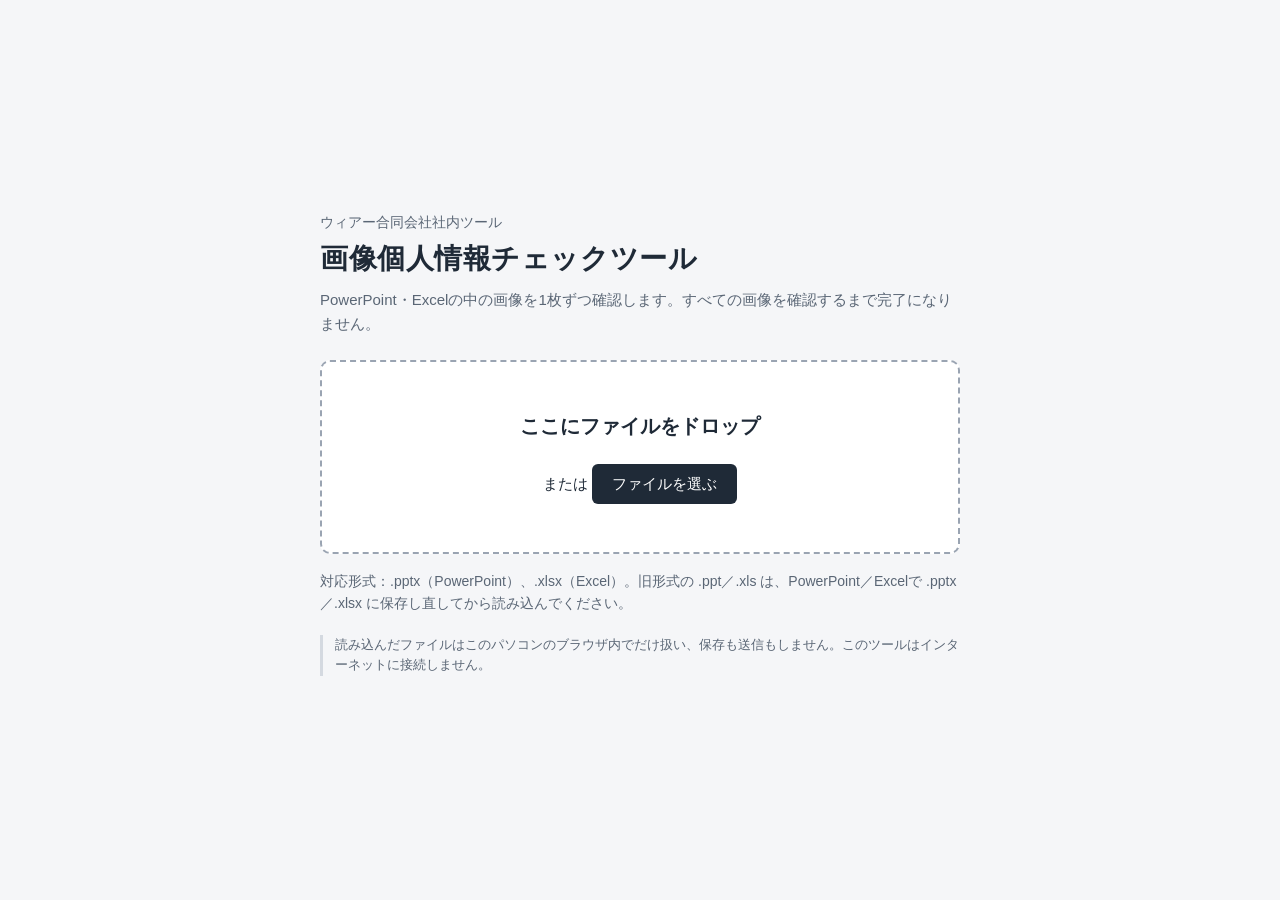
==== XLSXPPTXImageCheckTool.html @ 454ea4b4 "Add files via upload" ====
<!DOCTYPE html>
<html lang="ja">
<head>
<meta charset="utf-8">
<!-- 通信を一切させないためのポリシー（外部読込・送信をすべて禁止） -->
<meta http-equiv="Content-Security-Policy" content="default-src 'none'; script-src 'unsafe-inline' 'wasm-unsafe-eval'; style-src 'unsafe-inline'; img-src blob: data:; worker-src blob:; connect-src 'none'; form-action 'none'; base-uri 'none'">
<meta name="viewport" content="width=device-width, initial-scale=1">
<title>画像個人情報チェックツール</title>
<style>
:root{
  --ink:#1F2A37; --sub:#5A6675; --line:#D4D9E0; --paper:#F5F6F8; --white:#FFFFFF;
  --stage:#4A525D; --ok:#1E7F5C; --ok-bg:#E3F3EC; --ng:#C2352B; --ng-bg:#FBE7E5;
  --todo:#8A94A3; --office:#B26A00; --office-bg:#FFF2DE; --focus:#2563EB;
  --font:"BIZ UDPGothic","Yu Gothic UI","Meiryo",sans-serif;
}
*{box-sizing:border-box}
html,body{height:100%;margin:0}
body{font-family:var(--font);color:var(--ink);background:var(--paper);font-size:15px;line-height:1.6}
button{font:inherit;cursor:pointer}
button:focus-visible,[tabindex]:focus-visible,label:focus-within{outline:3px solid var(--focus);outline-offset:2px}
.hidden{display:none!important}

/* ---------- 初期画面 ---------- */
#start{min-height:100%;display:flex;align-items:center;justify-content:center;padding:32px}
.start-box{width:min(640px,100%)}
.start-box .org{margin:0 0 4px;font-size:14px;color:var(--sub)}
.start-box h1{font-size:28px;margin:0 0 6px;letter-spacing:.02em}
.start-box .lead{margin:0 0 24px;color:var(--sub)}
#drop{display:block;border:2px dashed #9AA4B2;border-radius:10px;background:var(--white);
  padding:48px 24px;text-align:center;cursor:pointer}
#drop.over{border-color:var(--focus);background:#EEF3FF}
#drop strong{display:block;font-size:20px;margin-bottom:8px}
#drop .pick{display:inline-block;margin-top:14px;padding:8px 20px;border-radius:6px;background:var(--ink);color:#fff}
#fileInput{position:absolute;width:1px;height:1px;opacity:0}
.formats{margin:16px 0 0;color:var(--sub);font-size:14px}
.notice{margin-top:20px;font-size:13px;color:var(--sub);border-left:3px solid var(--line);padding-left:12px}
#startMsg{margin-top:16px;padding:12px 14px;border-radius:6px;background:var(--ng-bg);color:var(--ng);font-weight:bold}
#startMsg.loading{background:#EEF3FF;color:var(--ink);font-weight:normal}

/* ---------- 確認画面 ---------- */
#review{height:100%;display:grid;grid-template-rows:auto auto 1fr auto}
header.bar{display:flex;align-items:center;gap:16px;padding:10px 16px;background:var(--white);border-bottom:1px solid var(--line)}
.bar .fname{font-weight:bold;overflow:hidden;text-overflow:ellipsis;white-space:nowrap;flex:1;min-width:0}
.bar .fname small{font-weight:normal;color:var(--sub);margin-left:8px}
.progress{display:flex;align-items:center;gap:10px;white-space:nowrap}
.progress .num{font-size:20px;font-weight:bold;font-variant-numeric:tabular-nums}
.progress .track{width:160px;height:8px;background:#E4E8ED;border-radius:4px;overflow:hidden;display:flex}
.progress .track i{display:block;height:100%}
.btn-plain{border:1px solid var(--line);background:var(--white);border-radius:6px;padding:6px 12px}

.points{padding:8px 16px;background:#24303F;color:#fff;font-size:14px;display:flex;gap:12px;flex-wrap:wrap;align-items:baseline}
.points b{font-size:13px;color:#C9D3DF;font-weight:normal}
.points span{white-space:nowrap}

.main{display:grid;grid-template-columns:1fr 320px;min-height:0}
#stage{position:relative;background-color:var(--stage);overflow:auto;min-height:0}
#stage.fit{display:flex;align-items:center;justify-content:center;overflow:hidden;padding:16px}
#stage .imgwrap{background-image:
   linear-gradient(45deg,#d9d9d9 25%,transparent 25%),linear-gradient(-45deg,#d9d9d9 25%,transparent 25%),
   linear-gradient(45deg,transparent 75%,#d9d9d9 75%),linear-gradient(-45deg,transparent 75%,#d9d9d9 75%);
   background-size:16px 16px;background-position:0 0,0 8px,8px -8px,-8px 0;background-color:#fff;line-height:0}
#stage.fit .imgwrap{display:flex}
#stage.fit img{cursor:zoom-in}
#stage.actual{padding:16px}
#stage.actual .imgwrap{display:inline-block}
#stage.actual img{cursor:zoom-out;max-width:none}
#stage img{display:block}
.office-box{background:var(--office-bg);color:var(--ink);border:2px solid var(--office);border-radius:10px;padding:28px 32px;max-width:520px;line-height:1.7}
.wrap-box{background:#EEF3FF;border-color:#2563EB}.wrap-box h2{color:#2563EB!important}
.office-box h2{margin:0 0 8px;color:var(--office);font-size:20px}
#btnZoom{width:100%;padding:8px;border-radius:6px;border:1px solid var(--ink);background:var(--white);font-size:14px}
#btnZoom:disabled{opacity:.4;cursor:default}

aside.side{background:var(--white);border-left:1px solid var(--line);padding:16px;display:flex;flex-direction:column;gap:16px;overflow:auto}
.counter{font-size:14px;color:var(--sub)}
.counter b{font-size:26px;color:var(--ink);font-variant-numeric:tabular-nums}
dl.meta{margin:0;display:grid;grid-template-columns:auto 1fr;gap:4px 12px;font-size:14px}
dl.meta dt{color:var(--sub)}
dl.meta dd{margin:0;word-break:break-all;white-space:pre-line}
.usage-unused{color:var(--ng);font-weight:bold}
.tag{display:inline-block;font-size:12px;padding:0 6px;border-radius:4px;background:#E4E8ED;margin-left:4px}
.status-now{padding:8px 12px;border-radius:6px;font-weight:bold;text-align:center}
.st-todo{background:#EEF0F3;color:var(--sub)} .st-ok{background:var(--ok-bg);color:var(--ok)} .st-ng{background:var(--ng-bg);color:var(--ng)}
.convnote{background:#EEF3FF;border-radius:6px;padding:10px;font-size:13px;line-height:1.6}
.convnote button{margin-top:6px;width:100%;padding:6px;border-radius:6px;border:1px solid #9AA4B2;background:var(--white);font-size:13px}
.thumb .cv{position:absolute;left:2px;top:2px;font-size:10px;font-weight:bold;background:#2563EB;color:#fff;border-radius:3px;padding:0 3px}
#metaWork{position:absolute;left:-99999px;top:0;width:10px;height:10px;overflow:hidden}
.metainfo{border:1px solid var(--line);border-radius:6px;padding:10px;font-size:13px}
.metainfo h4{margin:0 0 4px;font-size:14px}
.metainfo ul{margin:0 0 8px;padding-left:18px;max-height:180px;overflow:auto;font-size:14px;line-height:1.6}
.metainfo li{word-break:break-all}
.metainfo .warn{color:var(--office);font-weight:bold}
.metainfo .none{color:var(--sub)}
.officecheck{display:flex;gap:8px;align-items:flex-start;background:var(--office-bg);border-radius:6px;padding:10px;font-size:14px}
.officecheck input{width:20px;height:20px;margin-top:2px;flex:none}
.judge{display:grid;gap:8px}
.judge button{padding:12px;border-radius:8px;border:2px solid;font-weight:bold;font-size:16px;background:var(--white)}
#btnOk{border-color:var(--ok);color:var(--ok)} #btnOk.on{background:var(--ok);color:#fff}
#btnNg{border-color:var(--ng);color:var(--ng)} #btnNg.on{background:var(--ng);color:#fff}
.judge button:disabled{opacity:.4;cursor:not-allowed}
.judge kbd,.nav kbd{font-family:inherit;font-size:12px;opacity:.75;margin-left:6px}
.nav{display:grid;grid-template-columns:1fr 1fr;gap:8px}
.nav button{padding:10px;border-radius:6px;border:1px solid var(--line);background:var(--paper)}
.nav button:disabled{opacity:.4;cursor:default}
.nexttodo{width:100%;padding:8px;border-radius:6px;border:1px solid var(--line);background:var(--white);font-size:14px}
.keys{font-size:12px;color:var(--sub);margin-top:auto}
#summary{border-radius:8px;padding:12px;font-size:14px}
#summary.all-ok{background:var(--ok-bg)} #summary.has-ng{background:var(--ng-bg)}
#summary h3{margin:0 0 6px;font-size:15px}
#summary ul{margin:4px 0 0;padding-left:18px}
#summary a{color:inherit;cursor:pointer;text-decoration:underline}
#summary .later{margin-top:8px;color:var(--sub);font-size:12px}
.btn-log{margin-top:10px;width:100%;padding:10px;border-radius:6px;border:none;background:var(--ink);color:#fff;font-weight:bold}
dialog#logDlg{width:min(900px,94vw);border:none;border-radius:10px;padding:20px 24px;color:var(--ink)}
dialog#logDlg::backdrop{background:rgba(20,28,38,.55)}
#logDlg h2{margin:0 0 12px;font-size:20px}
#logDlg .who{display:grid;grid-template-columns:auto 1fr;gap:8px 12px;align-items:center;margin-bottom:12px}
#logDlg .who input{font:inherit;padding:6px 8px;border:1px solid #9AA4B2;border-radius:6px}
#logDlg .hint{font-size:12px;color:var(--sub);margin:0 0 8px}
#logText{width:100%;height:45vh;font-family:"BIZ UDGothic","MS Gothic",monospace;font-size:13px;line-height:1.5;border:1px solid var(--line);border-radius:6px;padding:8px;white-space:pre;resize:vertical}
#logDlg .acts{display:flex;gap:8px;justify-content:flex-end;align-items:center;margin-top:12px}
#logDlg .acts button{padding:8px 18px;border-radius:6px;border:1px solid var(--line);background:var(--white)}
#btnCopy{background:var(--ink)!important;color:#fff;border-color:var(--ink)!important;font-weight:bold}
#logDlg .post{background:#EEF3FF;border-radius:6px;padding:10px 12px;margin-bottom:10px;font-weight:bold;line-height:1.8}
#logDlg .post a{margin-left:8px;color:#1D4ED8}
#logDlg .posthint{display:block;font-weight:normal;font-size:12px;color:var(--sub)}
#copyMsg{color:var(--ok);font-weight:bold;font-size:14px}

.thumbs{display:flex;gap:6px;overflow-x:auto;padding:8px 12px;background:var(--white);border-top:1px solid var(--line)}
.thumb{flex:none;width:84px;border:3px solid var(--todo);border-radius:6px;background:#fff;padding:0;position:relative}
.thumb.ok{border-color:var(--ok)} .thumb.ng{border-color:var(--ng)}
.thumb.cur{box-shadow:0 0 0 3px var(--focus)}
.thumb .ti{height:56px;display:flex;align-items:center;justify-content:center;overflow:hidden;background:#F0F2F5}
.thumb img{max-width:100%;max-height:56px}
.thumb .tn{display:block;font-size:11px;padding:1px 2px;text-align:left;white-space:nowrap;overflow:hidden;text-overflow:ellipsis}
.thumb .mark{position:absolute;top:2px;right:2px;font-size:11px;font-weight:bold;color:#fff;border-radius:3px;padding:0 4px}
.thumb.ok .mark{background:var(--ok)} .thumb.ng .mark{background:var(--ng)}
.thumb .fmt{font-size:11px;color:var(--office);font-weight:bold}

@media (max-width:900px){
  .main{grid-template-columns:1fr}
  aside.side{border-left:none;border-top:1px solid var(--line)}
  #stage{min-height:50vh}
}
@media (prefers-reduced-motion:reduce){*{scroll-behavior:auto!important}}
</style>
</head>
<body>

<!-- ===== 初期画面 ===== -->
<section id="start">
  <div class="start-box">
    <p class="org">ウィアー合同会社社内ツール</p>
    <h1>画像個人情報チェックツール</h1>
    <p class="lead">PowerPoint・Excelの中の画像を1枚ずつ確認します。すべての画像を確認するまで完了になりません。</p>
    <label id="drop" for="fileInput" tabindex="0">
      <strong>ここにファイルをドロップ</strong>
      または
      <span class="pick">ファイルを選ぶ</span>
      <input id="fileInput" type="file" accept=".pptx,.xlsx">
    </label>
    <p class="formats">対応形式：.pptx（PowerPoint）、.xlsx（Excel）。旧形式の .ppt／.xls は、PowerPoint／Excelで .pptx／.xlsx に保存し直してから読み込んでください。</p>
    <p class="notice">読み込んだファイルはこのパソコンのブラウザ内でだけ扱い、保存も送信もしません。このツールはインターネットに接続しません。</p>
    <div id="startMsg" class="hidden" role="alert"></div>
  </div>
</section>

<!-- ===== 確認画面 ===== -->
<section id="review" class="hidden">
  <header class="bar">
    <div class="fname" id="fname"></div>
    <div class="progress" title="確認済み枚数 / 全枚数">
      <span>確認済み</span><span class="num" id="progNum">0/0</span>
      <span class="track" aria-hidden="true"><i id="trOk" style="background:var(--ok)"></i><i id="trNg" style="background:var(--ng)"></i></span>
    </div>
    <button class="btn-plain" id="btnClose">別のファイルを開く</button>
  </header>

  <div class="points" aria-label="確認観点">
    <b>この画像に写っていないか確認</b>
    <span>氏名</span><span>患者ID・カルテ番号</span><span>生年月日・年齢</span><span>住所・電話番号・メール</span><span>顔写真</span><span>病名・検査結果</span><span>職員の氏名・ID</span>
  </div>

  <div class="main">
    <div id="stage" class="fit" aria-live="polite"></div>
    <aside class="side">
      <div class="counter"><b id="curNo">1</b> 枚目 / 全 <span id="total">0</span> 枚</div>
      <dl class="meta">
        <dt>使用箇所</dt><dd id="mUsage"></dd>
        <dt>ファイル</dt><dd id="mName"></dd>
        <dt>大きさ</dt><dd id="mSize"></dd>
      </dl>
      <button id="btnZoom">等倍で見る（Z）</button>
      <div class="status-now st-todo" id="statusNow">未確認</div>
      <div class="convnote hidden" id="convNote">
        <span id="convText"></span>
        <button id="btnBroken">表示がおかしい（Officeで確認する）</button>
      </div>
      <div class="metainfo hidden" id="metaInfo"></div>
      <label class="officecheck hidden" id="officeRow">
        <input type="checkbox" id="officeChk">
        <span id="officeText"></span>
      </label>
      <div class="judge">
        <button id="btnOk">問題なし（次へ進む）<kbd>1</kbd></button>
        <button id="btnNg">問題あり<kbd>2</kbd></button>
      </div>
      <div class="nav">
        <button id="btnPrev">← 前へ</button>
        <button id="btnNext">次へ →</button>
      </div>
      <button class="nexttodo" id="btnNextTodo">次の未確認の画像へ</button>
      <div id="summary" class="hidden"></div>
      <div class="keys">キー操作：← → 移動／1 問題なし／2 問題あり／Z 等倍・全体の切替</div>
    </aside>
  </div>

  <nav class="thumbs" id="thumbs" aria-label="画像一覧"></nav>
</section>

<!-- EMF/WMF の変換作業用（画面外。非表示の要素の中では大きさを測れないため body 直下に置く） -->
<div id="metaWork" aria-hidden="true"></div>

<!-- ===== 確認履歴 ===== -->
<dialog id="logDlg" aria-labelledby="logTitle">
  <h2 id="logTitle">確認履歴</h2>
  <div class="who">
    <label for="inName">確認者名</label><input id="inName" autocomplete="off" placeholder="例：山田 花子">
    <label for="inPc">端末名</label><input id="inPc" autocomplete="off" placeholder="例：PC-1234（PCのラベルや「設定 → システム → バージョン情報」のデバイス名）">
  </div>
  <p class="hint">ブラウザからは端末名を自動で取得できないため、手入力してください。確認者名と端末名は、次回のために、このパソコンのブラウザ内にだけ記憶します。</p>
  <div class="post">
    ドキュメントレビューチャットに貼り付けましょう。
    <a id="lnkReview" href="https://teams.microsoft.com/l/channel/19%3A1a3b7c6c5118449da65206a53abc86b5%40thread.tacv2/%E3%83%89%E3%82%AD%E3%83%A5%E3%83%A1%E3%83%B3%E3%83%88%E3%83%AC%E3%83%93%E3%83%A5%E3%83%BC?groupId=5be48e7c-a0cd-442a-b907-0bc8e788490e&amp;tenantId=f69b59c8-1093-46b5-9f6e-5bc1992f4e25" target="_blank" rel="noopener noreferrer">ドキュメントレビューチャットを開く（Teams）</a>
    <span class="posthint">リンクを押すと、確認履歴も自動でコピーされます。</span>
  </div>
  <textarea id="logText" readonly spellcheck="false" aria-label="確認履歴のテキスト"></textarea>
  <div class="acts">
    <span id="copyMsg" role="status"></span>
    <button id="btnLogClose">閉じる</button>
    <button id="btnCopy">テキストをコピー</button>
  </div>
</dialog>

<script>/*!

JSZip v3.10.1 - A JavaScript class for generating and reading zip files
<http://stuartk.com/jszip>

(c) 2009-2016 Stuart Knightley <stuart [at] stuartk.com>
Dual licenced under the MIT license or GPLv3. See https://raw.github.com/Stuk/jszip/main/LICENSE.markdown.

JSZip uses the library pako released under the MIT license :
https://github.com/nodeca/pako/blob/main/LICENSE
*/

!function(e){if("object"==typeof exports&&"undefined"!=typeof module)module.exports=e();else if("function"==typeof define&&define.amd)define([],e);else{("undefined"!=typeof window?window:"undefined"!=typeof global?global:"undefined"!=typeof self?self:this).JSZip=e()}}(function(){return function s(a,o,h){function u(r,e){if(!o[r]){if(!a[r]){var t="function"==typeof require&&require;if(!e&&t)return t(r,!0);if(l)return l(r,!0);var n=new Error("Cannot find module '"+r+"'");throw n.code="MODULE_NOT_FOUND",n}var i=o[r]={exports:{}};a[r][0].call(i.exports,function(e){var t=a[r][1][e];return u(t||e)},i,i.exports,s,a,o,h)}return o[r].exports}for(var l="function"==typeof require&&require,e=0;e<h.length;e++)u(h[e]);return u}({1:[function(e,t,r){"use strict";var d=e("./utils"),c=e("./support"),p="ABCDEFGHIJKLMNOPQRSTUVWXYZabcdefghijklmnopqrstuvwxyz0123456789+/=";r.encode=function(e){for(var t,r,n,i,s,a,o,h=[],u=0,l=e.length,f=l,c="string"!==d.getTypeOf(e);u<e.length;)f=l-u,n=c?(t=e[u++],r=u<l?e[u++]:0,u<l?e[u++]:0):(t=e.charCodeAt(u++),r=u<l?e.charCodeAt(u++):0,u<l?e.charCodeAt(u++):0),i=t>>2,s=(3&t)<<4|r>>4,a=1<f?(15&r)<<2|n>>6:64,o=2<f?63&n:64,h.push(p.charAt(i)+p.charAt(s)+p.charAt(a)+p.charAt(o));return h.join("")},r.decode=function(e){var t,r,n,i,s,a,o=0,h=0,u="data:";if(e.substr(0,u.length)===u)throw new Error("Invalid base64 input, it looks like a data url.");var l,f=3*(e=e.replace(/[^A-Za-z0-9+/=]/g,"")).length/4;if(e.charAt(e.length-1)===p.charAt(64)&&f--,e.charAt(e.length-2)===p.charAt(64)&&f--,f%1!=0)throw new Error("Invalid base64 input, bad content length.");for(l=c.uint8array?new Uint8Array(0|f):new Array(0|f);o<e.length;)t=p.indexOf(e.charAt(o++))<<2|(i=p.indexOf(e.charAt(o++)))>>4,r=(15&i)<<4|(s=p.indexOf(e.charAt(o++)))>>2,n=(3&s)<<6|(a=p.indexOf(e.charAt(o++))),l[h++]=t,64!==s&&(l[h++]=r),64!==a&&(l[h++]=n);return l}},{"./support":30,"./utils":32}],2:[function(e,t,r){"use strict";var n=e("./external"),i=e("./stream/DataWorker"),s=e("./stream/Crc32Probe"),a=e("./stream/DataLengthProbe");function o(e,t,r,n,i){this.compressedSize=e,this.uncompressedSize=t,this.crc32=r,this.compression=n,this.compressedContent=i}o.prototype={getContentWorker:function(){var e=new i(n.Promise.resolve(this.compressedContent)).pipe(this.compression.uncompressWorker()).pipe(new a("data_length")),t=this;return e.on("end",function(){if(this.streamInfo.data_length!==t.uncompressedSize)throw new Error("Bug : uncompressed data size mismatch")}),e},getCompressedWorker:function(){return new i(n.Promise.resolve(this.compressedContent)).withStreamInfo("compressedSize",this.compressedSize).withStreamInfo("uncompressedSize",this.uncompressedSize).withStreamInfo("crc32",this.crc32).withStreamInfo("compression",this.compression)}},o.createWorkerFrom=function(e,t,r){return e.pipe(new s).pipe(new a("uncompressedSize")).pipe(t.compressWorker(r)).pipe(new a("compressedSize")).withStreamInfo("compression",t)},t.exports=o},{"./external":6,"./stream/Crc32Probe":25,"./stream/DataLengthProbe":26,"./stream/DataWorker":27}],3:[function(e,t,r){"use strict";var n=e("./stream/GenericWorker");r.STORE={magic:"\0\0",compressWorker:function(){return new n("STORE compression")},uncompressWorker:function(){return new n("STORE decompression")}},r.DEFLATE=e("./flate")},{"./flate":7,"./stream/GenericWorker":28}],4:[function(e,t,r){"use strict";var n=e("./utils");var o=function(){for(var e,t=[],r=0;r<256;r++){e=r;for(var n=0;n<8;n++)e=1&e?3988292384^e>>>1:e>>>1;t[r]=e}return t}();t.exports=function(e,t){return void 0!==e&&e.length?"string"!==n.getTypeOf(e)?function(e,t,r,n){var i=o,s=n+r;e^=-1;for(var a=n;a<s;a++)e=e>>>8^i[255&(e^t[a])];return-1^e}(0|t,e,e.length,0):function(e,t,r,n){var i=o,s=n+r;e^=-1;for(var a=n;a<s;a++)e=e>>>8^i[255&(e^t.charCodeAt(a))];return-1^e}(0|t,e,e.length,0):0}},{"./utils":32}],5:[function(e,t,r){"use strict";r.base64=!1,r.binary=!1,r.dir=!1,r.createFolders=!0,r.date=null,r.compression=null,r.compressionOptions=null,r.comment=null,r.unixPermissions=null,r.dosPermissions=null},{}],6:[function(e,t,r){"use strict";var n=null;n="undefined"!=typeof Promise?Promise:e("lie"),t.exports={Promise:n}},{lie:37}],7:[function(e,t,r){"use strict";var n="undefined"!=typeof Uint8Array&&"undefined"!=typeof Uint16Array&&"undefined"!=typeof Uint32Array,i=e("pako"),s=e("./utils"),a=e("./stream/GenericWorker"),o=n?"uint8array":"array";function h(e,t){a.call(this,"FlateWorker/"+e),this._pako=null,this._pakoAction=e,this._pakoOptions=t,this.meta={}}r.magic="\b\0",s.inherits(h,a),h.prototype.processChunk=function(e){this.meta=e.meta,null===this._pako&&this._createPako(),this._pako.push(s.transformTo(o,e.data),!1)},h.prototype.flush=function(){a.prototype.flush.call(this),null===this._pako&&this._createPako(),this._pako.push([],!0)},h.prototype.cleanUp=function(){a.prototype.cleanUp.call(this),this._pako=null},h.prototype._createPako=function(){this._pako=new i[this._pakoAction]({raw:!0,level:this._pakoOptions.level||-1});var t=this;this._pako.onData=function(e){t.push({data:e,meta:t.meta})}},r.compressWorker=function(e){return new h("Deflate",e)},r.uncompressWorker=function(){return new h("Inflate",{})}},{"./stream/GenericWorker":28,"./utils":32,pako:38}],8:[function(e,t,r){"use strict";function A(e,t){var r,n="";for(r=0;r<t;r++)n+=String.fromCharCode(255&e),e>>>=8;return n}function n(e,t,r,n,i,s){var a,o,h=e.file,u=e.compression,l=s!==O.utf8encode,f=I.transformTo("string",s(h.name)),c=I.transformTo("string",O.utf8encode(h.name)),d=h.comment,p=I.transformTo("string",s(d)),m=I.transformTo("string",O.utf8encode(d)),_=c.length!==h.name.length,g=m.length!==d.length,b="",v="",y="",w=h.dir,k=h.date,x={crc32:0,compressedSize:0,uncompressedSize:0};t&&!r||(x.crc32=e.crc32,x.compressedSize=e.compressedSize,x.uncompressedSize=e.uncompressedSize);var S=0;t&&(S|=8),l||!_&&!g||(S|=2048);var z=0,C=0;w&&(z|=16),"UNIX"===i?(C=798,z|=function(e,t){var r=e;return e||(r=t?16893:33204),(65535&r)<<16}(h.unixPermissions,w)):(C=20,z|=function(e){return 63&(e||0)}(h.dosPermissions)),a=k.getUTCHours(),a<<=6,a|=k.getUTCMinutes(),a<<=5,a|=k.getUTCSeconds()/2,o=k.getUTCFullYear()-1980,o<<=4,o|=k.getUTCMonth()+1,o<<=5,o|=k.getUTCDate(),_&&(v=A(1,1)+A(B(f),4)+c,b+="up"+A(v.length,2)+v),g&&(y=A(1,1)+A(B(p),4)+m,b+="uc"+A(y.length,2)+y);var E="";return E+="\n\0",E+=A(S,2),E+=u.magic,E+=A(a,2),E+=A(o,2),E+=A(x.crc32,4),E+=A(x.compressedSize,4),E+=A(x.uncompressedSize,4),E+=A(f.length,2),E+=A(b.length,2),{fileRecord:R.LOCAL_FILE_HEADER+E+f+b,dirRecord:R.CENTRAL_FILE_HEADER+A(C,2)+E+A(p.length,2)+"\0\0\0\0"+A(z,4)+A(n,4)+f+b+p}}var I=e("../utils"),i=e("../stream/GenericWorker"),O=e("../utf8"),B=e("../crc32"),R=e("../signature");function s(e,t,r,n){i.call(this,"ZipFileWorker"),this.bytesWritten=0,this.zipComment=t,this.zipPlatform=r,this.encodeFileName=n,this.streamFiles=e,this.accumulate=!1,this.contentBuffer=[],this.dirRecords=[],this.currentSourceOffset=0,this.entriesCount=0,this.currentFile=null,this._sources=[]}I.inherits(s,i),s.prototype.push=function(e){var t=e.meta.percent||0,r=this.entriesCount,n=this._sources.length;this.accumulate?this.contentBuffer.push(e):(this.bytesWritten+=e.data.length,i.prototype.push.call(this,{data:e.data,meta:{currentFile:this.currentFile,percent:r?(t+100*(r-n-1))/r:100}}))},s.prototype.openedSource=function(e){this.currentSourceOffset=this.bytesWritten,this.currentFile=e.file.name;var t=this.streamFiles&&!e.file.dir;if(t){var r=n(e,t,!1,this.currentSourceOffset,this.zipPlatform,this.encodeFileName);this.push({data:r.fileRecord,meta:{percent:0}})}else this.accumulate=!0},s.prototype.closedSource=function(e){this.accumulate=!1;var t=this.streamFiles&&!e.file.dir,r=n(e,t,!0,this.currentSourceOffset,this.zipPlatform,this.encodeFileName);if(this.dirRecords.push(r.dirRecord),t)this.push({data:function(e){return R.DATA_DESCRIPTOR+A(e.crc32,4)+A(e.compressedSize,4)+A(e.uncompressedSize,4)}(e),meta:{percent:100}});else for(this.push({data:r.fileRecord,meta:{percent:0}});this.contentBuffer.length;)this.push(this.contentBuffer.shift());this.currentFile=null},s.prototype.flush=function(){for(var e=this.bytesWritten,t=0;t<this.dirRecords.length;t++)this.push({data:this.dirRecords[t],meta:{percent:100}});var r=this.bytesWritten-e,n=function(e,t,r,n,i){var s=I.transformTo("string",i(n));return R.CENTRAL_DIRECTORY_END+"\0\0\0\0"+A(e,2)+A(e,2)+A(t,4)+A(r,4)+A(s.length,2)+s}(this.dirRecords.length,r,e,this.zipComment,this.encodeFileName);this.push({data:n,meta:{percent:100}})},s.prototype.prepareNextSource=function(){this.previous=this._sources.shift(),this.openedSource(this.previous.streamInfo),this.isPaused?this.previous.pause():this.previous.resume()},s.prototype.registerPrevious=function(e){this._sources.push(e);var t=this;return e.on("data",function(e){t.processChunk(e)}),e.on("end",function(){t.closedSource(t.previous.streamInfo),t._sources.length?t.prepareNextSource():t.end()}),e.on("error",function(e){t.error(e)}),this},s.prototype.resume=function(){return!!i.prototype.resume.call(this)&&(!this.previous&&this._sources.length?(this.prepareNextSource(),!0):this.previous||this._sources.length||this.generatedError?void 0:(this.end(),!0))},s.prototype.error=function(e){var t=this._sources;if(!i.prototype.error.call(this,e))return!1;for(var r=0;r<t.length;r++)try{t[r].error(e)}catch(e){}return!0},s.prototype.lock=function(){i.prototype.lock.call(this);for(var e=this._sources,t=0;t<e.length;t++)e[t].lock()},t.exports=s},{"../crc32":4,"../signature":23,"../stream/GenericWorker":28,"../utf8":31,"../utils":32}],9:[function(e,t,r){"use strict";var u=e("../compressions"),n=e("./ZipFileWorker");r.generateWorker=function(e,a,t){var o=new n(a.streamFiles,t,a.platform,a.encodeFileName),h=0;try{e.forEach(function(e,t){h++;var r=function(e,t){var r=e||t,n=u[r];if(!n)throw new Error(r+" is not a valid compression method !");return n}(t.options.compression,a.compression),n=t.options.compressionOptions||a.compressionOptions||{},i=t.dir,s=t.date;t._compressWorker(r,n).withStreamInfo("file",{name:e,dir:i,date:s,comment:t.comment||"",unixPermissions:t.unixPermissions,dosPermissions:t.dosPermissions}).pipe(o)}),o.entriesCount=h}catch(e){o.error(e)}return o}},{"../compressions":3,"./ZipFileWorker":8}],10:[function(e,t,r){"use strict";function n(){if(!(this instanceof n))return new n;if(arguments.length)throw new Error("The constructor with parameters has been removed in JSZip 3.0, please check the upgrade guide.");this.files=Object.create(null),this.comment=null,this.root="",this.clone=function(){var e=new n;for(var t in this)"function"!=typeof this[t]&&(e[t]=this[t]);return e}}(n.prototype=e("./object")).loadAsync=e("./load"),n.support=e("./support"),n.defaults=e("./defaults"),n.version="3.10.1",n.loadAsync=function(e,t){return(new n).loadAsync(e,t)},n.external=e("./external"),t.exports=n},{"./defaults":5,"./external":6,"./load":11,"./object":15,"./support":30}],11:[function(e,t,r){"use strict";var u=e("./utils"),i=e("./external"),n=e("./utf8"),s=e("./zipEntries"),a=e("./stream/Crc32Probe"),l=e("./nodejsUtils");function f(n){return new i.Promise(function(e,t){var r=n.decompressed.getContentWorker().pipe(new a);r.on("error",function(e){t(e)}).on("end",function(){r.streamInfo.crc32!==n.decompressed.crc32?t(new Error("Corrupted zip : CRC32 mismatch")):e()}).resume()})}t.exports=function(e,o){var h=this;return o=u.extend(o||{},{base64:!1,checkCRC32:!1,optimizedBinaryString:!1,createFolders:!1,decodeFileName:n.utf8decode}),l.isNode&&l.isStream(e)?i.Promise.reject(new Error("JSZip can't accept a stream when loading a zip file.")):u.prepareContent("the loaded zip file",e,!0,o.optimizedBinaryString,o.base64).then(function(e){var t=new s(o);return t.load(e),t}).then(function(e){var t=[i.Promise.resolve(e)],r=e.files;if(o.checkCRC32)for(var n=0;n<r.length;n++)t.push(f(r[n]));return i.Promise.all(t)}).then(function(e){for(var t=e.shift(),r=t.files,n=0;n<r.length;n++){var i=r[n],s=i.fileNameStr,a=u.resolve(i.fileNameStr);h.file(a,i.decompressed,{binary:!0,optimizedBinaryString:!0,date:i.date,dir:i.dir,comment:i.fileCommentStr.length?i.fileCommentStr:null,unixPermissions:i.unixPermissions,dosPermissions:i.dosPermissions,createFolders:o.createFolders}),i.dir||(h.file(a).unsafeOriginalName=s)}return t.zipComment.length&&(h.comment=t.zipComment),h})}},{"./external":6,"./nodejsUtils":14,"./stream/Crc32Probe":25,"./utf8":31,"./utils":32,"./zipEntries":33}],12:[function(e,t,r){"use strict";var n=e("../utils"),i=e("../stream/GenericWorker");function s(e,t){i.call(this,"Nodejs stream input adapter for "+e),this._upstreamEnded=!1,this._bindStream(t)}n.inherits(s,i),s.prototype._bindStream=function(e){var t=this;(this._stream=e).pause(),e.on("data",function(e){t.push({data:e,meta:{percent:0}})}).on("error",function(e){t.isPaused?this.generatedError=e:t.error(e)}).on("end",function(){t.isPaused?t._upstreamEnded=!0:t.end()})},s.prototype.pause=function(){return!!i.prototype.pause.call(this)&&(this._stream.pause(),!0)},s.prototype.resume=function(){return!!i.prototype.resume.call(this)&&(this._upstreamEnded?this.end():this._stream.resume(),!0)},t.exports=s},{"../stream/GenericWorker":28,"../utils":32}],13:[function(e,t,r){"use strict";var i=e("readable-stream").Readable;function n(e,t,r){i.call(this,t),this._helper=e;var n=this;e.on("data",function(e,t){n.push(e)||n._helper.pause(),r&&r(t)}).on("error",function(e){n.emit("error",e)}).on("end",function(){n.push(null)})}e("../utils").inherits(n,i),n.prototype._read=function(){this._helper.resume()},t.exports=n},{"../utils":32,"readable-stream":16}],14:[function(e,t,r){"use strict";t.exports={isNode:"undefined"!=typeof Buffer,newBufferFrom:function(e,t){if(Buffer.from&&Buffer.from!==Uint8Array.from)return Buffer.from(e,t);if("number"==typeof e)throw new Error('The "data" argument must not be a number');return new Buffer(e,t)},allocBuffer:function(e){if(Buffer.alloc)return Buffer.alloc(e);var t=new Buffer(e);return t.fill(0),t},isBuffer:function(e){return Buffer.isBuffer(e)},isStream:function(e){return e&&"function"==typeof e.on&&"function"==typeof e.pause&&"function"==typeof e.resume}}},{}],15:[function(e,t,r){"use strict";function s(e,t,r){var n,i=u.getTypeOf(t),s=u.extend(r||{},f);s.date=s.date||new Date,null!==s.compression&&(s.compression=s.compression.toUpperCase()),"string"==typeof s.unixPermissions&&(s.unixPermissions=parseInt(s.unixPermissions,8)),s.unixPermissions&&16384&s.unixPermissions&&(s.dir=!0),s.dosPermissions&&16&s.dosPermissions&&(s.dir=!0),s.dir&&(e=g(e)),s.createFolders&&(n=_(e))&&b.call(this,n,!0);var a="string"===i&&!1===s.binary&&!1===s.base64;r&&void 0!==r.binary||(s.binary=!a),(t instanceof c&&0===t.uncompressedSize||s.dir||!t||0===t.length)&&(s.base64=!1,s.binary=!0,t="",s.compression="STORE",i="string");var o=null;o=t instanceof c||t instanceof l?t:p.isNode&&p.isStream(t)?new m(e,t):u.prepareContent(e,t,s.binary,s.optimizedBinaryString,s.base64);var h=new d(e,o,s);this.files[e]=h}var i=e("./utf8"),u=e("./utils"),l=e("./stream/GenericWorker"),a=e("./stream/StreamHelper"),f=e("./defaults"),c=e("./compressedObject"),d=e("./zipObject"),o=e("./generate"),p=e("./nodejsUtils"),m=e("./nodejs/NodejsStreamInputAdapter"),_=function(e){"/"===e.slice(-1)&&(e=e.substring(0,e.length-1));var t=e.lastIndexOf("/");return 0<t?e.substring(0,t):""},g=function(e){return"/"!==e.slice(-1)&&(e+="/"),e},b=function(e,t){return t=void 0!==t?t:f.createFolders,e=g(e),this.files[e]||s.call(this,e,null,{dir:!0,createFolders:t}),this.files[e]};function h(e){return"[object RegExp]"===Object.prototype.toString.call(e)}var n={load:function(){throw new Error("This method has been removed in JSZip 3.0, please check the upgrade guide.")},forEach:function(e){var t,r,n;for(t in this.files)n=this.files[t],(r=t.slice(this.root.length,t.length))&&t.slice(0,this.root.length)===this.root&&e(r,n)},filter:function(r){var n=[];return this.forEach(function(e,t){r(e,t)&&n.push(t)}),n},file:function(e,t,r){if(1!==arguments.length)return e=this.root+e,s.call(this,e,t,r),this;if(h(e)){var n=e;return this.filter(function(e,t){return!t.dir&&n.test(e)})}var i=this.files[this.root+e];return i&&!i.dir?i:null},folder:function(r){if(!r)return this;if(h(r))return this.filter(function(e,t){return t.dir&&r.test(e)});var e=this.root+r,t=b.call(this,e),n=this.clone();return n.root=t.name,n},remove:function(r){r=this.root+r;var e=this.files[r];if(e||("/"!==r.slice(-1)&&(r+="/"),e=this.files[r]),e&&!e.dir)delete this.files[r];else for(var t=this.filter(function(e,t){return t.name.slice(0,r.length)===r}),n=0;n<t.length;n++)delete this.files[t[n].name];return this},generate:function(){throw new Error("This method has been removed in JSZip 3.0, please check the upgrade guide.")},generateInternalStream:function(e){var t,r={};try{if((r=u.extend(e||{},{streamFiles:!1,compression:"STORE",compressionOptions:null,type:"",platform:"DOS",comment:null,mimeType:"application/zip",encodeFileName:i.utf8encode})).type=r.type.toLowerCase(),r.compression=r.compression.toUpperCase(),"binarystring"===r.type&&(r.type="string"),!r.type)throw new Error("No output type specified.");u.checkSupport(r.type),"darwin"!==r.platform&&"freebsd"!==r.platform&&"linux"!==r.platform&&"sunos"!==r.platform||(r.platform="UNIX"),"win32"===r.platform&&(r.platform="DOS");var n=r.comment||this.comment||"";t=o.generateWorker(this,r,n)}catch(e){(t=new l("error")).error(e)}return new a(t,r.type||"string",r.mimeType)},generateAsync:function(e,t){return this.generateInternalStream(e).accumulate(t)},generateNodeStream:function(e,t){return(e=e||{}).type||(e.type="nodebuffer"),this.generateInternalStream(e).toNodejsStream(t)}};t.exports=n},{"./compressedObject":2,"./defaults":5,"./generate":9,"./nodejs/NodejsStreamInputAdapter":12,"./nodejsUtils":14,"./stream/GenericWorker":28,"./stream/StreamHelper":29,"./utf8":31,"./utils":32,"./zipObject":35}],16:[function(e,t,r){"use strict";t.exports=e("stream")},{stream:void 0}],17:[function(e,t,r){"use strict";var n=e("./DataReader");function i(e){n.call(this,e);for(var t=0;t<this.data.length;t++)e[t]=255&e[t]}e("../utils").inherits(i,n),i.prototype.byteAt=function(e){return this.data[this.zero+e]},i.prototype.lastIndexOfSignature=function(e){for(var t=e.charCodeAt(0),r=e.charCodeAt(1),n=e.charCodeAt(2),i=e.charCodeAt(3),s=this.length-4;0<=s;--s)if(this.data[s]===t&&this.data[s+1]===r&&this.data[s+2]===n&&this.data[s+3]===i)return s-this.zero;return-1},i.prototype.readAndCheckSignature=function(e){var t=e.charCodeAt(0),r=e.charCodeAt(1),n=e.charCodeAt(2),i=e.charCodeAt(3),s=this.readData(4);return t===s[0]&&r===s[1]&&n===s[2]&&i===s[3]},i.prototype.readData=function(e){if(this.checkOffset(e),0===e)return[];var t=this.data.slice(this.zero+this.index,this.zero+this.index+e);return this.index+=e,t},t.exports=i},{"../utils":32,"./DataReader":18}],18:[function(e,t,r){"use strict";var n=e("../utils");function i(e){this.data=e,this.length=e.length,this.index=0,this.zero=0}i.prototype={checkOffset:function(e){this.checkIndex(this.index+e)},checkIndex:function(e){if(this.length<this.zero+e||e<0)throw new Error("End of data reached (data length = "+this.length+", asked index = "+e+"). Corrupted zip ?")},setIndex:function(e){this.checkIndex(e),this.index=e},skip:function(e){this.setIndex(this.index+e)},byteAt:function(){},readInt:function(e){var t,r=0;for(this.checkOffset(e),t=this.index+e-1;t>=this.index;t--)r=(r<<8)+this.byteAt(t);return this.index+=e,r},readString:function(e){return n.transformTo("string",this.readData(e))},readData:function(){},lastIndexOfSignature:function(){},readAndCheckSignature:function(){},readDate:function(){var e=this.readInt(4);return new Date(Date.UTC(1980+(e>>25&127),(e>>21&15)-1,e>>16&31,e>>11&31,e>>5&63,(31&e)<<1))}},t.exports=i},{"../utils":32}],19:[function(e,t,r){"use strict";var n=e("./Uint8ArrayReader");function i(e){n.call(this,e)}e("../utils").inherits(i,n),i.prototype.readData=function(e){this.checkOffset(e);var t=this.data.slice(this.zero+this.index,this.zero+this.index+e);return this.index+=e,t},t.exports=i},{"../utils":32,"./Uint8ArrayReader":21}],20:[function(e,t,r){"use strict";var n=e("./DataReader");function i(e){n.call(this,e)}e("../utils").inherits(i,n),i.prototype.byteAt=function(e){return this.data.charCodeAt(this.zero+e)},i.prototype.lastIndexOfSignature=function(e){return this.data.lastIndexOf(e)-this.zero},i.prototype.readAndCheckSignature=function(e){return e===this.readData(4)},i.prototype.readData=function(e){this.checkOffset(e);var t=this.data.slice(this.zero+this.index,this.zero+this.index+e);return this.index+=e,t},t.exports=i},{"../utils":32,"./DataReader":18}],21:[function(e,t,r){"use strict";var n=e("./ArrayReader");function i(e){n.call(this,e)}e("../utils").inherits(i,n),i.prototype.readData=function(e){if(this.checkOffset(e),0===e)return new Uint8Array(0);var t=this.data.subarray(this.zero+this.index,this.zero+this.index+e);return this.index+=e,t},t.exports=i},{"../utils":32,"./ArrayReader":17}],22:[function(e,t,r){"use strict";var n=e("../utils"),i=e("../support"),s=e("./ArrayReader"),a=e("./StringReader"),o=e("./NodeBufferReader"),h=e("./Uint8ArrayReader");t.exports=function(e){var t=n.getTypeOf(e);return n.checkSupport(t),"string"!==t||i.uint8array?"nodebuffer"===t?new o(e):i.uint8array?new h(n.transformTo("uint8array",e)):new s(n.transformTo("array",e)):new a(e)}},{"../support":30,"../utils":32,"./ArrayReader":17,"./NodeBufferReader":19,"./StringReader":20,"./Uint8ArrayReader":21}],23:[function(e,t,r){"use strict";r.LOCAL_FILE_HEADER="PK",r.CENTRAL_FILE_HEADER="PK",r.CENTRAL_DIRECTORY_END="PK",r.ZIP64_CENTRAL_DIRECTORY_LOCATOR="PK",r.ZIP64_CENTRAL_DIRECTORY_END="PK",r.DATA_DESCRIPTOR="PK\b"},{}],24:[function(e,t,r){"use strict";var n=e("./GenericWorker"),i=e("../utils");function s(e){n.call(this,"ConvertWorker to "+e),this.destType=e}i.inherits(s,n),s.prototype.processChunk=function(e){this.push({data:i.transformTo(this.destType,e.data),meta:e.meta})},t.exports=s},{"../utils":32,"./GenericWorker":28}],25:[function(e,t,r){"use strict";var n=e("./GenericWorker"),i=e("../crc32");function s(){n.call(this,"Crc32Probe"),this.withStreamInfo("crc32",0)}e("../utils").inherits(s,n),s.prototype.processChunk=function(e){this.streamInfo.crc32=i(e.data,this.streamInfo.crc32||0),this.push(e)},t.exports=s},{"../crc32":4,"../utils":32,"./GenericWorker":28}],26:[function(e,t,r){"use strict";var n=e("../utils"),i=e("./GenericWorker");function s(e){i.call(this,"DataLengthProbe for "+e),this.propName=e,this.withStreamInfo(e,0)}n.inherits(s,i),s.prototype.processChunk=function(e){if(e){var t=this.streamInfo[this.propName]||0;this.streamInfo[this.propName]=t+e.data.length}i.prototype.processChunk.call(this,e)},t.exports=s},{"../utils":32,"./GenericWorker":28}],27:[function(e,t,r){"use strict";var n=e("../utils"),i=e("./GenericWorker");function s(e){i.call(this,"DataWorker");var t=this;this.dataIsReady=!1,this.index=0,this.max=0,this.data=null,this.type="",this._tickScheduled=!1,e.then(function(e){t.dataIsReady=!0,t.data=e,t.max=e&&e.length||0,t.type=n.getTypeOf(e),t.isPaused||t._tickAndRepeat()},function(e){t.error(e)})}n.inherits(s,i),s.prototype.cleanUp=function(){i.prototype.cleanUp.call(this),this.data=null},s.prototype.resume=function(){return!!i.prototype.resume.call(this)&&(!this._tickScheduled&&this.dataIsReady&&(this._tickScheduled=!0,n.delay(this._tickAndRepeat,[],this)),!0)},s.prototype._tickAndRepeat=function(){this._tickScheduled=!1,this.isPaused||this.isFinished||(this._tick(),this.isFinished||(n.delay(this._tickAndRepeat,[],this),this._tickScheduled=!0))},s.prototype._tick=function(){if(this.isPaused||this.isFinished)return!1;var e=null,t=Math.min(this.max,this.index+16384);if(this.index>=this.max)return this.end();switch(this.type){case"string":e=this.data.substring(this.index,t);break;case"uint8array":e=this.data.subarray(this.index,t);break;case"array":case"nodebuffer":e=this.data.slice(this.index,t)}return this.index=t,this.push({data:e,meta:{percent:this.max?this.index/this.max*100:0}})},t.exports=s},{"../utils":32,"./GenericWorker":28}],28:[function(e,t,r){"use strict";function n(e){this.name=e||"default",this.streamInfo={},this.generatedError=null,this.extraStreamInfo={},this.isPaused=!0,this.isFinished=!1,this.isLocked=!1,this._listeners={data:[],end:[],error:[]},this.previous=null}n.prototype={push:function(e){this.emit("data",e)},end:function(){if(this.isFinished)return!1;this.flush();try{this.emit("end"),this.cleanUp(),this.isFinished=!0}catch(e){this.emit("error",e)}return!0},error:function(e){return!this.isFinished&&(this.isPaused?this.generatedError=e:(this.isFinished=!0,this.emit("error",e),this.previous&&this.previous.error(e),this.cleanUp()),!0)},on:function(e,t){return this._listeners[e].push(t),this},cleanUp:function(){this.streamInfo=this.generatedError=this.extraStreamInfo=null,this._listeners=[]},emit:function(e,t){if(this._listeners[e])for(var r=0;r<this._listeners[e].length;r++)this._listeners[e][r].call(this,t)},pipe:function(e){return e.registerPrevious(this)},registerPrevious:function(e){if(this.isLocked)throw new Error("The stream '"+this+"' has already been used.");this.streamInfo=e.streamInfo,this.mergeStreamInfo(),this.previous=e;var t=this;return e.on("data",function(e){t.processChunk(e)}),e.on("end",function(){t.end()}),e.on("error",function(e){t.error(e)}),this},pause:function(){return!this.isPaused&&!this.isFinished&&(this.isPaused=!0,this.previous&&this.previous.pause(),!0)},resume:function(){if(!this.isPaused||this.isFinished)return!1;var e=this.isPaused=!1;return this.generatedError&&(this.error(this.generatedError),e=!0),this.previous&&this.previous.resume(),!e},flush:function(){},processChunk:function(e){this.push(e)},withStreamInfo:function(e,t){return this.extraStreamInfo[e]=t,this.mergeStreamInfo(),this},mergeStreamInfo:function(){for(var e in this.extraStreamInfo)Object.prototype.hasOwnProperty.call(this.extraStreamInfo,e)&&(this.streamInfo[e]=this.extraStreamInfo[e])},lock:function(){if(this.isLocked)throw new Error("The stream '"+this+"' has already been used.");this.isLocked=!0,this.previous&&this.previous.lock()},toString:function(){var e="Worker "+this.name;return this.previous?this.previous+" -> "+e:e}},t.exports=n},{}],29:[function(e,t,r){"use strict";var h=e("../utils"),i=e("./ConvertWorker"),s=e("./GenericWorker"),u=e("../base64"),n=e("../support"),a=e("../external"),o=null;if(n.nodestream)try{o=e("../nodejs/NodejsStreamOutputAdapter")}catch(e){}function l(e,o){return new a.Promise(function(t,r){var n=[],i=e._internalType,s=e._outputType,a=e._mimeType;e.on("data",function(e,t){n.push(e),o&&o(t)}).on("error",function(e){n=[],r(e)}).on("end",function(){try{var e=function(e,t,r){switch(e){case"blob":return h.newBlob(h.transformTo("arraybuffer",t),r);case"base64":return u.encode(t);default:return h.transformTo(e,t)}}(s,function(e,t){var r,n=0,i=null,s=0;for(r=0;r<t.length;r++)s+=t[r].length;switch(e){case"string":return t.join("");case"array":return Array.prototype.concat.apply([],t);case"uint8array":for(i=new Uint8Array(s),r=0;r<t.length;r++)i.set(t[r],n),n+=t[r].length;return i;case"nodebuffer":return Buffer.concat(t);default:throw new Error("concat : unsupported type '"+e+"'")}}(i,n),a);t(e)}catch(e){r(e)}n=[]}).resume()})}function f(e,t,r){var n=t;switch(t){case"blob":case"arraybuffer":n="uint8array";break;case"base64":n="string"}try{this._internalType=n,this._outputType=t,this._mimeType=r,h.checkSupport(n),this._worker=e.pipe(new i(n)),e.lock()}catch(e){this._worker=new s("error"),this._worker.error(e)}}f.prototype={accumulate:function(e){return l(this,e)},on:function(e,t){var r=this;return"data"===e?this._worker.on(e,function(e){t.call(r,e.data,e.meta)}):this._worker.on(e,function(){h.delay(t,arguments,r)}),this},resume:function(){return h.delay(this._worker.resume,[],this._worker),this},pause:function(){return this._worker.pause(),this},toNodejsStream:function(e){if(h.checkSupport("nodestream"),"nodebuffer"!==this._outputType)throw new Error(this._outputType+" is not supported by this method");return new o(this,{objectMode:"nodebuffer"!==this._outputType},e)}},t.exports=f},{"../base64":1,"../external":6,"../nodejs/NodejsStreamOutputAdapter":13,"../support":30,"../utils":32,"./ConvertWorker":24,"./GenericWorker":28}],30:[function(e,t,r){"use strict";if(r.base64=!0,r.array=!0,r.string=!0,r.arraybuffer="undefined"!=typeof ArrayBuffer&&"undefined"!=typeof Uint8Array,r.nodebuffer="undefined"!=typeof Buffer,r.uint8array="undefined"!=typeof Uint8Array,"undefined"==typeof ArrayBuffer)r.blob=!1;else{var n=new ArrayBuffer(0);try{r.blob=0===new Blob([n],{type:"application/zip"}).size}catch(e){try{var i=new(self.BlobBuilder||self.WebKitBlobBuilder||self.MozBlobBuilder||self.MSBlobBuilder);i.append(n),r.blob=0===i.getBlob("application/zip").size}catch(e){r.blob=!1}}}try{r.nodestream=!!e("readable-stream").Readable}catch(e){r.nodestream=!1}},{"readable-stream":16}],31:[function(e,t,s){"use strict";for(var o=e("./utils"),h=e("./support"),r=e("./nodejsUtils"),n=e("./stream/GenericWorker"),u=new Array(256),i=0;i<256;i++)u[i]=252<=i?6:248<=i?5:240<=i?4:224<=i?3:192<=i?2:1;u[254]=u[254]=1;function a(){n.call(this,"utf-8 decode"),this.leftOver=null}function l(){n.call(this,"utf-8 encode")}s.utf8encode=function(e){return h.nodebuffer?r.newBufferFrom(e,"utf-8"):function(e){var t,r,n,i,s,a=e.length,o=0;for(i=0;i<a;i++)55296==(64512&(r=e.charCodeAt(i)))&&i+1<a&&56320==(64512&(n=e.charCodeAt(i+1)))&&(r=65536+(r-55296<<10)+(n-56320),i++),o+=r<128?1:r<2048?2:r<65536?3:4;for(t=h.uint8array?new Uint8Array(o):new Array(o),i=s=0;s<o;i++)55296==(64512&(r=e.charCodeAt(i)))&&i+1<a&&56320==(64512&(n=e.charCodeAt(i+1)))&&(r=65536+(r-55296<<10)+(n-56320),i++),r<128?t[s++]=r:(r<2048?t[s++]=192|r>>>6:(r<65536?t[s++]=224|r>>>12:(t[s++]=240|r>>>18,t[s++]=128|r>>>12&63),t[s++]=128|r>>>6&63),t[s++]=128|63&r);return t}(e)},s.utf8decode=function(e){return h.nodebuffer?o.transformTo("nodebuffer",e).toString("utf-8"):function(e){var t,r,n,i,s=e.length,a=new Array(2*s);for(t=r=0;t<s;)if((n=e[t++])<128)a[r++]=n;else if(4<(i=u[n]))a[r++]=65533,t+=i-1;else{for(n&=2===i?31:3===i?15:7;1<i&&t<s;)n=n<<6|63&e[t++],i--;1<i?a[r++]=65533:n<65536?a[r++]=n:(n-=65536,a[r++]=55296|n>>10&1023,a[r++]=56320|1023&n)}return a.length!==r&&(a.subarray?a=a.subarray(0,r):a.length=r),o.applyFromCharCode(a)}(e=o.transformTo(h.uint8array?"uint8array":"array",e))},o.inherits(a,n),a.prototype.processChunk=function(e){var t=o.transformTo(h.uint8array?"uint8array":"array",e.data);if(this.leftOver&&this.leftOver.length){if(h.uint8array){var r=t;(t=new Uint8Array(r.length+this.leftOver.length)).set(this.leftOver,0),t.set(r,this.leftOver.length)}else t=this.leftOver.concat(t);this.leftOver=null}var n=function(e,t){var r;for((t=t||e.length)>e.length&&(t=e.length),r=t-1;0<=r&&128==(192&e[r]);)r--;return r<0?t:0===r?t:r+u[e[r]]>t?r:t}(t),i=t;n!==t.length&&(h.uint8array?(i=t.subarray(0,n),this.leftOver=t.subarray(n,t.length)):(i=t.slice(0,n),this.leftOver=t.slice(n,t.length))),this.push({data:s.utf8decode(i),meta:e.meta})},a.prototype.flush=function(){this.leftOver&&this.leftOver.length&&(this.push({data:s.utf8decode(this.leftOver),meta:{}}),this.leftOver=null)},s.Utf8DecodeWorker=a,o.inherits(l,n),l.prototype.processChunk=function(e){this.push({data:s.utf8encode(e.data),meta:e.meta})},s.Utf8EncodeWorker=l},{"./nodejsUtils":14,"./stream/GenericWorker":28,"./support":30,"./utils":32}],32:[function(e,t,a){"use strict";var o=e("./support"),h=e("./base64"),r=e("./nodejsUtils"),u=e("./external");function n(e){return e}function l(e,t){for(var r=0;r<e.length;++r)t[r]=255&e.charCodeAt(r);return t}e("setimmediate"),a.newBlob=function(t,r){a.checkSupport("blob");try{return new Blob([t],{type:r})}catch(e){try{var n=new(self.BlobBuilder||self.WebKitBlobBuilder||self.MozBlobBuilder||self.MSBlobBuilder);return n.append(t),n.getBlob(r)}catch(e){throw new Error("Bug : can't construct the Blob.")}}};var i={stringifyByChunk:function(e,t,r){var n=[],i=0,s=e.length;if(s<=r)return String.fromCharCode.apply(null,e);for(;i<s;)"array"===t||"nodebuffer"===t?n.push(String.fromCharCode.apply(null,e.slice(i,Math.min(i+r,s)))):n.push(String.fromCharCode.apply(null,e.subarray(i,Math.min(i+r,s)))),i+=r;return n.join("")},stringifyByChar:function(e){for(var t="",r=0;r<e.length;r++)t+=String.fromCharCode(e[r]);return t},applyCanBeUsed:{uint8array:function(){try{return o.uint8array&&1===String.fromCharCode.apply(null,new Uint8Array(1)).length}catch(e){return!1}}(),nodebuffer:function(){try{return o.nodebuffer&&1===String.fromCharCode.apply(null,r.allocBuffer(1)).length}catch(e){return!1}}()}};function s(e){var t=65536,r=a.getTypeOf(e),n=!0;if("uint8array"===r?n=i.applyCanBeUsed.uint8array:"nodebuffer"===r&&(n=i.applyCanBeUsed.nodebuffer),n)for(;1<t;)try{return i.stringifyByChunk(e,r,t)}catch(e){t=Math.floor(t/2)}return i.stringifyByChar(e)}function f(e,t){for(var r=0;r<e.length;r++)t[r]=e[r];return t}a.applyFromCharCode=s;var c={};c.string={string:n,array:function(e){return l(e,new Array(e.length))},arraybuffer:function(e){return c.string.uint8array(e).buffer},uint8array:function(e){return l(e,new Uint8Array(e.length))},nodebuffer:function(e){return l(e,r.allocBuffer(e.length))}},c.array={string:s,array:n,arraybuffer:function(e){return new Uint8Array(e).buffer},uint8array:function(e){return new Uint8Array(e)},nodebuffer:function(e){return r.newBufferFrom(e)}},c.arraybuffer={string:function(e){return s(new Uint8Array(e))},array:function(e){return f(new Uint8Array(e),new Array(e.byteLength))},arraybuffer:n,uint8array:function(e){return new Uint8Array(e)},nodebuffer:function(e){return r.newBufferFrom(new Uint8Array(e))}},c.uint8array={string:s,array:function(e){return f(e,new Array(e.length))},arraybuffer:function(e){return e.buffer},uint8array:n,nodebuffer:function(e){return r.newBufferFrom(e)}},c.nodebuffer={string:s,array:function(e){return f(e,new Array(e.length))},arraybuffer:function(e){return c.nodebuffer.uint8array(e).buffer},uint8array:function(e){return f(e,new Uint8Array(e.length))},nodebuffer:n},a.transformTo=function(e,t){if(t=t||"",!e)return t;a.checkSupport(e);var r=a.getTypeOf(t);return c[r][e](t)},a.resolve=function(e){for(var t=e.split("/"),r=[],n=0;n<t.length;n++){var i=t[n];"."===i||""===i&&0!==n&&n!==t.length-1||(".."===i?r.pop():r.push(i))}return r.join("/")},a.getTypeOf=function(e){return"string"==typeof e?"string":"[object Array]"===Object.prototype.toString.call(e)?"array":o.nodebuffer&&r.isBuffer(e)?"nodebuffer":o.uint8array&&e instanceof Uint8Array?"uint8array":o.arraybuffer&&e instanceof ArrayBuffer?"arraybuffer":void 0},a.checkSupport=function(e){if(!o[e.toLowerCase()])throw new Error(e+" is not supported by this platform")},a.MAX_VALUE_16BITS=65535,a.MAX_VALUE_32BITS=-1,a.pretty=function(e){var t,r,n="";for(r=0;r<(e||"").length;r++)n+="\\x"+((t=e.charCodeAt(r))<16?"0":"")+t.toString(16).toUpperCase();return n},a.delay=function(e,t,r){setImmediate(function(){e.apply(r||null,t||[])})},a.inherits=function(e,t){function r(){}r.prototype=t.prototype,e.prototype=new r},a.extend=function(){var e,t,r={};for(e=0;e<arguments.length;e++)for(t in arguments[e])Object.prototype.hasOwnProperty.call(arguments[e],t)&&void 0===r[t]&&(r[t]=arguments[e][t]);return r},a.prepareContent=function(r,e,n,i,s){return u.Promise.resolve(e).then(function(n){return o.blob&&(n instanceof Blob||-1!==["[object File]","[object Blob]"].indexOf(Object.prototype.toString.call(n)))&&"undefined"!=typeof FileReader?new u.Promise(function(t,r){var e=new FileReader;e.onload=function(e){t(e.target.result)},e.onerror=function(e){r(e.target.error)},e.readAsArrayBuffer(n)}):n}).then(function(e){var t=a.getTypeOf(e);return t?("arraybuffer"===t?e=a.transformTo("uint8array",e):"string"===t&&(s?e=h.decode(e):n&&!0!==i&&(e=function(e){return l(e,o.uint8array?new Uint8Array(e.length):new Array(e.length))}(e))),e):u.Promise.reject(new Error("Can't read the data of '"+r+"'. Is it in a supported JavaScript type (String, Blob, ArrayBuffer, etc) ?"))})}},{"./base64":1,"./external":6,"./nodejsUtils":14,"./support":30,setimmediate:54}],33:[function(e,t,r){"use strict";var n=e("./reader/readerFor"),i=e("./utils"),s=e("./signature"),a=e("./zipEntry"),o=e("./support");function h(e){this.files=[],this.loadOptions=e}h.prototype={checkSignature:function(e){if(!this.reader.readAndCheckSignature(e)){this.reader.index-=4;var t=this.reader.readString(4);throw new Error("Corrupted zip or bug: unexpected signature ("+i.pretty(t)+", expected "+i.pretty(e)+")")}},isSignature:function(e,t){var r=this.reader.index;this.reader.setIndex(e);var n=this.reader.readString(4)===t;return this.reader.setIndex(r),n},readBlockEndOfCentral:function(){this.diskNumber=this.reader.readInt(2),this.diskWithCentralDirStart=this.reader.readInt(2),this.centralDirRecordsOnThisDisk=this.reader.readInt(2),this.centralDirRecords=this.reader.readInt(2),this.centralDirSize=this.reader.readInt(4),this.centralDirOffset=this.reader.readInt(4),this.zipCommentLength=this.reader.readInt(2);var e=this.reader.readData(this.zipCommentLength),t=o.uint8array?"uint8array":"array",r=i.transformTo(t,e);this.zipComment=this.loadOptions.decodeFileName(r)},readBlockZip64EndOfCentral:function(){this.zip64EndOfCentralSize=this.reader.readInt(8),this.reader.skip(4),this.diskNumber=this.reader.readInt(4),this.diskWithCentralDirStart=this.reader.readInt(4),this.centralDirRecordsOnThisDisk=this.reader.readInt(8),this.centralDirRecords=this.reader.readInt(8),this.centralDirSize=this.reader.readInt(8),this.centralDirOffset=this.reader.readInt(8),this.zip64ExtensibleData={};for(var e,t,r,n=this.zip64EndOfCentralSize-44;0<n;)e=this.reader.readInt(2),t=this.reader.readInt(4),r=this.reader.readData(t),this.zip64ExtensibleData[e]={id:e,length:t,value:r}},readBlockZip64EndOfCentralLocator:function(){if(this.diskWithZip64CentralDirStart=this.reader.readInt(4),this.relativeOffsetEndOfZip64CentralDir=this.reader.readInt(8),this.disksCount=this.reader.readInt(4),1<this.disksCount)throw new Error("Multi-volumes zip are not supported")},readLocalFiles:function(){var e,t;for(e=0;e<this.files.length;e++)t=this.files[e],this.reader.setIndex(t.localHeaderOffset),this.checkSignature(s.LOCAL_FILE_HEADER),t.readLocalPart(this.reader),t.handleUTF8(),t.processAttributes()},readCentralDir:function(){var e;for(this.reader.setIndex(this.centralDirOffset);this.reader.readAndCheckSignature(s.CENTRAL_FILE_HEADER);)(e=new a({zip64:this.zip64},this.loadOptions)).readCentralPart(this.reader),this.files.push(e);if(this.centralDirRecords!==this.files.length&&0!==this.centralDirRecords&&0===this.files.length)throw new Error("Corrupted zip or bug: expected "+this.centralDirRecords+" records in central dir, got "+this.files.length)},readEndOfCentral:function(){var e=this.reader.lastIndexOfSignature(s.CENTRAL_DIRECTORY_END);if(e<0)throw!this.isSignature(0,s.LOCAL_FILE_HEADER)?new Error("Can't find end of central directory : is this a zip file ? If it is, see https://stuk.github.io/jszip/documentation/howto/read_zip.html"):new Error("Corrupted zip: can't find end of central directory");this.reader.setIndex(e);var t=e;if(this.checkSignature(s.CENTRAL_DIRECTORY_END),this.readBlockEndOfCentral(),this.diskNumber===i.MAX_VALUE_16BITS||this.diskWithCentralDirStart===i.MAX_VALUE_16BITS||this.centralDirRecordsOnThisDisk===i.MAX_VALUE_16BITS||this.centralDirRecords===i.MAX_VALUE_16BITS||this.centralDirSize===i.MAX_VALUE_32BITS||this.centralDirOffset===i.MAX_VALUE_32BITS){if(this.zip64=!0,(e=this.reader.lastIndexOfSignature(s.ZIP64_CENTRAL_DIRECTORY_LOCATOR))<0)throw new Error("Corrupted zip: can't find the ZIP64 end of central directory locator");if(this.reader.setIndex(e),this.checkSignature(s.ZIP64_CENTRAL_DIRECTORY_LOCATOR),this.readBlockZip64EndOfCentralLocator(),!this.isSignature(this.relativeOffsetEndOfZip64CentralDir,s.ZIP64_CENTRAL_DIRECTORY_END)&&(this.relativeOffsetEndOfZip64CentralDir=this.reader.lastIndexOfSignature(s.ZIP64_CENTRAL_DIRECTORY_END),this.relativeOffsetEndOfZip64CentralDir<0))throw new Error("Corrupted zip: can't find the ZIP64 end of central directory");this.reader.setIndex(this.relativeOffsetEndOfZip64CentralDir),this.checkSignature(s.ZIP64_CENTRAL_DIRECTORY_END),this.readBlockZip64EndOfCentral()}var r=this.centralDirOffset+this.centralDirSize;this.zip64&&(r+=20,r+=12+this.zip64EndOfCentralSize);var n=t-r;if(0<n)this.isSignature(t,s.CENTRAL_FILE_HEADER)||(this.reader.zero=n);else if(n<0)throw new Error("Corrupted zip: missing "+Math.abs(n)+" bytes.")},prepareReader:function(e){this.reader=n(e)},load:function(e){this.prepareReader(e),this.readEndOfCentral(),this.readCentralDir(),this.readLocalFiles()}},t.exports=h},{"./reader/readerFor":22,"./signature":23,"./support":30,"./utils":32,"./zipEntry":34}],34:[function(e,t,r){"use strict";var n=e("./reader/readerFor"),s=e("./utils"),i=e("./compressedObject"),a=e("./crc32"),o=e("./utf8"),h=e("./compressions"),u=e("./support");function l(e,t){this.options=e,this.loadOptions=t}l.prototype={isEncrypted:function(){return 1==(1&this.bitFlag)},useUTF8:function(){return 2048==(2048&this.bitFlag)},readLocalPart:function(e){var t,r;if(e.skip(22),this.fileNameLength=e.readInt(2),r=e.readInt(2),this.fileName=e.readData(this.fileNameLength),e.skip(r),-1===this.compressedSize||-1===this.uncompressedSize)throw new Error("Bug or corrupted zip : didn't get enough information from the central directory (compressedSize === -1 || uncompressedSize === -1)");if(null===(t=function(e){for(var t in h)if(Object.prototype.hasOwnProperty.call(h,t)&&h[t].magic===e)return h[t];return null}(this.compressionMethod)))throw new Error("Corrupted zip : compression "+s.pretty(this.compressionMethod)+" unknown (inner file : "+s.transformTo("string",this.fileName)+")");this.decompressed=new i(this.compressedSize,this.uncompressedSize,this.crc32,t,e.readData(this.compressedSize))},readCentralPart:function(e){this.versionMadeBy=e.readInt(2),e.skip(2),this.bitFlag=e.readInt(2),this.compressionMethod=e.readString(2),this.date=e.readDate(),this.crc32=e.readInt(4),this.compressedSize=e.readInt(4),this.uncompressedSize=e.readInt(4);var t=e.readInt(2);if(this.extraFieldsLength=e.readInt(2),this.fileCommentLength=e.readInt(2),this.diskNumberStart=e.readInt(2),this.internalFileAttributes=e.readInt(2),this.externalFileAttributes=e.readInt(4),this.localHeaderOffset=e.readInt(4),this.isEncrypted())throw new Error("Encrypted zip are not supported");e.skip(t),this.readExtraFields(e),this.parseZIP64ExtraField(e),this.fileComment=e.readData(this.fileCommentLength)},processAttributes:function(){this.unixPermissions=null,this.dosPermissions=null;var e=this.versionMadeBy>>8;this.dir=!!(16&this.externalFileAttributes),0==e&&(this.dosPermissions=63&this.externalFileAttributes),3==e&&(this.unixPermissions=this.externalFileAttributes>>16&65535),this.dir||"/"!==this.fileNameStr.slice(-1)||(this.dir=!0)},parseZIP64ExtraField:function(){if(this.extraFields[1]){var e=n(this.extraFields[1].value);this.uncompressedSize===s.MAX_VALUE_32BITS&&(this.uncompressedSize=e.readInt(8)),this.compressedSize===s.MAX_VALUE_32BITS&&(this.compressedSize=e.readInt(8)),this.localHeaderOffset===s.MAX_VALUE_32BITS&&(this.localHeaderOffset=e.readInt(8)),this.diskNumberStart===s.MAX_VALUE_32BITS&&(this.diskNumberStart=e.readInt(4))}},readExtraFields:function(e){var t,r,n,i=e.index+this.extraFieldsLength;for(this.extraFields||(this.extraFields={});e.index+4<i;)t=e.readInt(2),r=e.readInt(2),n=e.readData(r),this.extraFields[t]={id:t,length:r,value:n};e.setIndex(i)},handleUTF8:function(){var e=u.uint8array?"uint8array":"array";if(this.useUTF8())this.fileNameStr=o.utf8decode(this.fileName),this.fileCommentStr=o.utf8decode(this.fileComment);else{var t=this.findExtraFieldUnicodePath();if(null!==t)this.fileNameStr=t;else{var r=s.transformTo(e,this.fileName);this.fileNameStr=this.loadOptions.decodeFileName(r)}var n=this.findExtraFieldUnicodeComment();if(null!==n)this.fileCommentStr=n;else{var i=s.transformTo(e,this.fileComment);this.fileCommentStr=this.loadOptions.decodeFileName(i)}}},findExtraFieldUnicodePath:function(){var e=this.extraFields[28789];if(e){var t=n(e.value);return 1!==t.readInt(1)?null:a(this.fileName)!==t.readInt(4)?null:o.utf8decode(t.readData(e.length-5))}return null},findExtraFieldUnicodeComment:function(){var e=this.extraFields[25461];if(e){var t=n(e.value);return 1!==t.readInt(1)?null:a(this.fileComment)!==t.readInt(4)?null:o.utf8decode(t.readData(e.length-5))}return null}},t.exports=l},{"./compressedObject":2,"./compressions":3,"./crc32":4,"./reader/readerFor":22,"./support":30,"./utf8":31,"./utils":32}],35:[function(e,t,r){"use strict";function n(e,t,r){this.name=e,this.dir=r.dir,this.date=r.date,this.comment=r.comment,this.unixPermissions=r.unixPermissions,this.dosPermissions=r.dosPermissions,this._data=t,this._dataBinary=r.binary,this.options={compression:r.compression,compressionOptions:r.compressionOptions}}var s=e("./stream/StreamHelper"),i=e("./stream/DataWorker"),a=e("./utf8"),o=e("./compressedObject"),h=e("./stream/GenericWorker");n.prototype={internalStream:function(e){var t=null,r="string";try{if(!e)throw new Error("No output type specified.");var n="string"===(r=e.toLowerCase())||"text"===r;"binarystring"!==r&&"text"!==r||(r="string"),t=this._decompressWorker();var i=!this._dataBinary;i&&!n&&(t=t.pipe(new a.Utf8EncodeWorker)),!i&&n&&(t=t.pipe(new a.Utf8DecodeWorker))}catch(e){(t=new h("error")).error(e)}return new s(t,r,"")},async:function(e,t){return this.internalStream(e).accumulate(t)},nodeStream:function(e,t){return this.internalStream(e||"nodebuffer").toNodejsStream(t)},_compressWorker:function(e,t){if(this._data instanceof o&&this._data.compression.magic===e.magic)return this._data.getCompressedWorker();var r=this._decompressWorker();return this._dataBinary||(r=r.pipe(new a.Utf8EncodeWorker)),o.createWorkerFrom(r,e,t)},_decompressWorker:function(){return this._data instanceof o?this._data.getContentWorker():this._data instanceof h?this._data:new i(this._data)}};for(var u=["asText","asBinary","asNodeBuffer","asUint8Array","asArrayBuffer"],l=function(){throw new Error("This method has been removed in JSZip 3.0, please check the upgrade guide.")},f=0;f<u.length;f++)n.prototype[u[f]]=l;t.exports=n},{"./compressedObject":2,"./stream/DataWorker":27,"./stream/GenericWorker":28,"./stream/StreamHelper":29,"./utf8":31}],36:[function(e,l,t){(function(t){"use strict";var r,n,e=t.MutationObserver||t.WebKitMutationObserver;if(e){var i=0,s=new e(u),a=t.document.createTextNode("");s.observe(a,{characterData:!0}),r=function(){a.data=i=++i%2}}else if(t.setImmediate||void 0===t.MessageChannel)r="document"in t&&"onreadystatechange"in t.document.createElement("script")?function(){var e=t.document.createElement("script");e.onreadystatechange=function(){u(),e.onreadystatechange=null,e.parentNode.removeChild(e),e=null},t.document.documentElement.appendChild(e)}:function(){setTimeout(u,0)};else{var o=new t.MessageChannel;o.port1.onmessage=u,r=function(){o.port2.postMessage(0)}}var h=[];function u(){var e,t;n=!0;for(var r=h.length;r;){for(t=h,h=[],e=-1;++e<r;)t[e]();r=h.length}n=!1}l.exports=function(e){1!==h.push(e)||n||r()}}).call(this,"undefined"!=typeof global?global:"undefined"!=typeof self?self:"undefined"!=typeof window?window:{})},{}],37:[function(e,t,r){"use strict";var i=e("immediate");function u(){}var l={},s=["REJECTED"],a=["FULFILLED"],n=["PENDING"];function o(e){if("function"!=typeof e)throw new TypeError("resolver must be a function");this.state=n,this.queue=[],this.outcome=void 0,e!==u&&d(this,e)}function h(e,t,r){this.promise=e,"function"==typeof t&&(this.onFulfilled=t,this.callFulfilled=this.otherCallFulfilled),"function"==typeof r&&(this.onRejected=r,this.callRejected=this.otherCallRejected)}function f(t,r,n){i(function(){var e;try{e=r(n)}catch(e){return l.reject(t,e)}e===t?l.reject(t,new TypeError("Cannot resolve promise with itself")):l.resolve(t,e)})}function c(e){var t=e&&e.then;if(e&&("object"==typeof e||"function"==typeof e)&&"function"==typeof t)return function(){t.apply(e,arguments)}}function d(t,e){var r=!1;function n(e){r||(r=!0,l.reject(t,e))}function i(e){r||(r=!0,l.resolve(t,e))}var s=p(function(){e(i,n)});"error"===s.status&&n(s.value)}function p(e,t){var r={};try{r.value=e(t),r.status="success"}catch(e){r.status="error",r.value=e}return r}(t.exports=o).prototype.finally=function(t){if("function"!=typeof t)return this;var r=this.constructor;return this.then(function(e){return r.resolve(t()).then(function(){return e})},function(e){return r.resolve(t()).then(function(){throw e})})},o.prototype.catch=function(e){return this.then(null,e)},o.prototype.then=function(e,t){if("function"!=typeof e&&this.state===a||"function"!=typeof t&&this.state===s)return this;var r=new this.constructor(u);this.state!==n?f(r,this.state===a?e:t,this.outcome):this.queue.push(new h(r,e,t));return r},h.prototype.callFulfilled=function(e){l.resolve(this.promise,e)},h.prototype.otherCallFulfilled=function(e){f(this.promise,this.onFulfilled,e)},h.prototype.callRejected=function(e){l.reject(this.promise,e)},h.prototype.otherCallRejected=function(e){f(this.promise,this.onRejected,e)},l.resolve=function(e,t){var r=p(c,t);if("error"===r.status)return l.reject(e,r.value);var n=r.value;if(n)d(e,n);else{e.state=a,e.outcome=t;for(var i=-1,s=e.queue.length;++i<s;)e.queue[i].callFulfilled(t)}return e},l.reject=function(e,t){e.state=s,e.outcome=t;for(var r=-1,n=e.queue.length;++r<n;)e.queue[r].callRejected(t);return e},o.resolve=function(e){if(e instanceof this)return e;return l.resolve(new this(u),e)},o.reject=function(e){var t=new this(u);return l.reject(t,e)},o.all=function(e){var r=this;if("[object Array]"!==Object.prototype.toString.call(e))return this.reject(new TypeError("must be an array"));var n=e.length,i=!1;if(!n)return this.resolve([]);var s=new Array(n),a=0,t=-1,o=new this(u);for(;++t<n;)h(e[t],t);return o;function h(e,t){r.resolve(e).then(function(e){s[t]=e,++a!==n||i||(i=!0,l.resolve(o,s))},function(e){i||(i=!0,l.reject(o,e))})}},o.race=function(e){var t=this;if("[object Array]"!==Object.prototype.toString.call(e))return this.reject(new TypeError("must be an array"));var r=e.length,n=!1;if(!r)return this.resolve([]);var i=-1,s=new this(u);for(;++i<r;)a=e[i],t.resolve(a).then(function(e){n||(n=!0,l.resolve(s,e))},function(e){n||(n=!0,l.reject(s,e))});var a;return s}},{immediate:36}],38:[function(e,t,r){"use strict";var n={};(0,e("./lib/utils/common").assign)(n,e("./lib/deflate"),e("./lib/inflate"),e("./lib/zlib/constants")),t.exports=n},{"./lib/deflate":39,"./lib/inflate":40,"./lib/utils/common":41,"./lib/zlib/constants":44}],39:[function(e,t,r){"use strict";var a=e("./zlib/deflate"),o=e("./utils/common"),h=e("./utils/strings"),i=e("./zlib/messages"),s=e("./zlib/zstream"),u=Object.prototype.toString,l=0,f=-1,c=0,d=8;function p(e){if(!(this instanceof p))return new p(e);this.options=o.assign({level:f,method:d,chunkSize:16384,windowBits:15,memLevel:8,strategy:c,to:""},e||{});var t=this.options;t.raw&&0<t.windowBits?t.windowBits=-t.windowBits:t.gzip&&0<t.windowBits&&t.windowBits<16&&(t.windowBits+=16),this.err=0,this.msg="",this.ended=!1,this.chunks=[],this.strm=new s,this.strm.avail_out=0;var r=a.deflateInit2(this.strm,t.level,t.method,t.windowBits,t.memLevel,t.strategy);if(r!==l)throw new Error(i[r]);if(t.header&&a.deflateSetHeader(this.strm,t.header),t.dictionary){var n;if(n="string"==typeof t.dictionary?h.string2buf(t.dictionary):"[object ArrayBuffer]"===u.call(t.dictionary)?new Uint8Array(t.dictionary):t.dictionary,(r=a.deflateSetDictionary(this.strm,n))!==l)throw new Error(i[r]);this._dict_set=!0}}function n(e,t){var r=new p(t);if(r.push(e,!0),r.err)throw r.msg||i[r.err];return r.result}p.prototype.push=function(e,t){var r,n,i=this.strm,s=this.options.chunkSize;if(this.ended)return!1;n=t===~~t?t:!0===t?4:0,"string"==typeof e?i.input=h.string2buf(e):"[object ArrayBuffer]"===u.call(e)?i.input=new Uint8Array(e):i.input=e,i.next_in=0,i.avail_in=i.input.length;do{if(0===i.avail_out&&(i.output=new o.Buf8(s),i.next_out=0,i.avail_out=s),1!==(r=a.deflate(i,n))&&r!==l)return this.onEnd(r),!(this.ended=!0);0!==i.avail_out&&(0!==i.avail_in||4!==n&&2!==n)||("string"===this.options.to?this.onData(h.buf2binstring(o.shrinkBuf(i.output,i.next_out))):this.onData(o.shrinkBuf(i.output,i.next_out)))}while((0<i.avail_in||0===i.avail_out)&&1!==r);return 4===n?(r=a.deflateEnd(this.strm),this.onEnd(r),this.ended=!0,r===l):2!==n||(this.onEnd(l),!(i.avail_out=0))},p.prototype.onData=function(e){this.chunks.push(e)},p.prototype.onEnd=function(e){e===l&&("string"===this.options.to?this.result=this.chunks.join(""):this.result=o.flattenChunks(this.chunks)),this.chunks=[],this.err=e,this.msg=this.strm.msg},r.Deflate=p,r.deflate=n,r.deflateRaw=function(e,t){return(t=t||{}).raw=!0,n(e,t)},r.gzip=function(e,t){return(t=t||{}).gzip=!0,n(e,t)}},{"./utils/common":41,"./utils/strings":42,"./zlib/deflate":46,"./zlib/messages":51,"./zlib/zstream":53}],40:[function(e,t,r){"use strict";var c=e("./zlib/inflate"),d=e("./utils/common"),p=e("./utils/strings"),m=e("./zlib/constants"),n=e("./zlib/messages"),i=e("./zlib/zstream"),s=e("./zlib/gzheader"),_=Object.prototype.toString;function a(e){if(!(this instanceof a))return new a(e);this.options=d.assign({chunkSize:16384,windowBits:0,to:""},e||{});var t=this.options;t.raw&&0<=t.windowBits&&t.windowBits<16&&(t.windowBits=-t.windowBits,0===t.windowBits&&(t.windowBits=-15)),!(0<=t.windowBits&&t.windowBits<16)||e&&e.windowBits||(t.windowBits+=32),15<t.windowBits&&t.windowBits<48&&0==(15&t.windowBits)&&(t.windowBits|=15),this.err=0,this.msg="",this.ended=!1,this.chunks=[],this.strm=new i,this.strm.avail_out=0;var r=c.inflateInit2(this.strm,t.windowBits);if(r!==m.Z_OK)throw new Error(n[r]);this.header=new s,c.inflateGetHeader(this.strm,this.header)}function o(e,t){var r=new a(t);if(r.push(e,!0),r.err)throw r.msg||n[r.err];return r.result}a.prototype.push=function(e,t){var r,n,i,s,a,o,h=this.strm,u=this.options.chunkSize,l=this.options.dictionary,f=!1;if(this.ended)return!1;n=t===~~t?t:!0===t?m.Z_FINISH:m.Z_NO_FLUSH,"string"==typeof e?h.input=p.binstring2buf(e):"[object ArrayBuffer]"===_.call(e)?h.input=new Uint8Array(e):h.input=e,h.next_in=0,h.avail_in=h.input.length;do{if(0===h.avail_out&&(h.output=new d.Buf8(u),h.next_out=0,h.avail_out=u),(r=c.inflate(h,m.Z_NO_FLUSH))===m.Z_NEED_DICT&&l&&(o="string"==typeof l?p.string2buf(l):"[object ArrayBuffer]"===_.call(l)?new Uint8Array(l):l,r=c.inflateSetDictionary(this.strm,o)),r===m.Z_BUF_ERROR&&!0===f&&(r=m.Z_OK,f=!1),r!==m.Z_STREAM_END&&r!==m.Z_OK)return this.onEnd(r),!(this.ended=!0);h.next_out&&(0!==h.avail_out&&r!==m.Z_STREAM_END&&(0!==h.avail_in||n!==m.Z_FINISH&&n!==m.Z_SYNC_FLUSH)||("string"===this.options.to?(i=p.utf8border(h.output,h.next_out),s=h.next_out-i,a=p.buf2string(h.output,i),h.next_out=s,h.avail_out=u-s,s&&d.arraySet(h.output,h.output,i,s,0),this.onData(a)):this.onData(d.shrinkBuf(h.output,h.next_out)))),0===h.avail_in&&0===h.avail_out&&(f=!0)}while((0<h.avail_in||0===h.avail_out)&&r!==m.Z_STREAM_END);return r===m.Z_STREAM_END&&(n=m.Z_FINISH),n===m.Z_FINISH?(r=c.inflateEnd(this.strm),this.onEnd(r),this.ended=!0,r===m.Z_OK):n!==m.Z_SYNC_FLUSH||(this.onEnd(m.Z_OK),!(h.avail_out=0))},a.prototype.onData=function(e){this.chunks.push(e)},a.prototype.onEnd=function(e){e===m.Z_OK&&("string"===this.options.to?this.result=this.chunks.join(""):this.result=d.flattenChunks(this.chunks)),this.chunks=[],this.err=e,this.msg=this.strm.msg},r.Inflate=a,r.inflate=o,r.inflateRaw=function(e,t){return(t=t||{}).raw=!0,o(e,t)},r.ungzip=o},{"./utils/common":41,"./utils/strings":42,"./zlib/constants":44,"./zlib/gzheader":47,"./zlib/inflate":49,"./zlib/messages":51,"./zlib/zstream":53}],41:[function(e,t,r){"use strict";var n="undefined"!=typeof Uint8Array&&"undefined"!=typeof Uint16Array&&"undefined"!=typeof Int32Array;r.assign=function(e){for(var t=Array.prototype.slice.call(arguments,1);t.length;){var r=t.shift();if(r){if("object"!=typeof r)throw new TypeError(r+"must be non-object");for(var n in r)r.hasOwnProperty(n)&&(e[n]=r[n])}}return e},r.shrinkBuf=function(e,t){return e.length===t?e:e.subarray?e.subarray(0,t):(e.length=t,e)};var i={arraySet:function(e,t,r,n,i){if(t.subarray&&e.subarray)e.set(t.subarray(r,r+n),i);else for(var s=0;s<n;s++)e[i+s]=t[r+s]},flattenChunks:function(e){var t,r,n,i,s,a;for(t=n=0,r=e.length;t<r;t++)n+=e[t].length;for(a=new Uint8Array(n),t=i=0,r=e.length;t<r;t++)s=e[t],a.set(s,i),i+=s.length;return a}},s={arraySet:function(e,t,r,n,i){for(var s=0;s<n;s++)e[i+s]=t[r+s]},flattenChunks:function(e){return[].concat.apply([],e)}};r.setTyped=function(e){e?(r.Buf8=Uint8Array,r.Buf16=Uint16Array,r.Buf32=Int32Array,r.assign(r,i)):(r.Buf8=Array,r.Buf16=Array,r.Buf32=Array,r.assign(r,s))},r.setTyped(n)},{}],42:[function(e,t,r){"use strict";var h=e("./common"),i=!0,s=!0;try{String.fromCharCode.apply(null,[0])}catch(e){i=!1}try{String.fromCharCode.apply(null,new Uint8Array(1))}catch(e){s=!1}for(var u=new h.Buf8(256),n=0;n<256;n++)u[n]=252<=n?6:248<=n?5:240<=n?4:224<=n?3:192<=n?2:1;function l(e,t){if(t<65537&&(e.subarray&&s||!e.subarray&&i))return String.fromCharCode.apply(null,h.shrinkBuf(e,t));for(var r="",n=0;n<t;n++)r+=String.fromCharCode(e[n]);return r}u[254]=u[254]=1,r.string2buf=function(e){var t,r,n,i,s,a=e.length,o=0;for(i=0;i<a;i++)55296==(64512&(r=e.charCodeAt(i)))&&i+1<a&&56320==(64512&(n=e.charCodeAt(i+1)))&&(r=65536+(r-55296<<10)+(n-56320),i++),o+=r<128?1:r<2048?2:r<65536?3:4;for(t=new h.Buf8(o),i=s=0;s<o;i++)55296==(64512&(r=e.charCodeAt(i)))&&i+1<a&&56320==(64512&(n=e.charCodeAt(i+1)))&&(r=65536+(r-55296<<10)+(n-56320),i++),r<128?t[s++]=r:(r<2048?t[s++]=192|r>>>6:(r<65536?t[s++]=224|r>>>12:(t[s++]=240|r>>>18,t[s++]=128|r>>>12&63),t[s++]=128|r>>>6&63),t[s++]=128|63&r);return t},r.buf2binstring=function(e){return l(e,e.length)},r.binstring2buf=function(e){for(var t=new h.Buf8(e.length),r=0,n=t.length;r<n;r++)t[r]=e.charCodeAt(r);return t},r.buf2string=function(e,t){var r,n,i,s,a=t||e.length,o=new Array(2*a);for(r=n=0;r<a;)if((i=e[r++])<128)o[n++]=i;else if(4<(s=u[i]))o[n++]=65533,r+=s-1;else{for(i&=2===s?31:3===s?15:7;1<s&&r<a;)i=i<<6|63&e[r++],s--;1<s?o[n++]=65533:i<65536?o[n++]=i:(i-=65536,o[n++]=55296|i>>10&1023,o[n++]=56320|1023&i)}return l(o,n)},r.utf8border=function(e,t){var r;for((t=t||e.length)>e.length&&(t=e.length),r=t-1;0<=r&&128==(192&e[r]);)r--;return r<0?t:0===r?t:r+u[e[r]]>t?r:t}},{"./common":41}],43:[function(e,t,r){"use strict";t.exports=function(e,t,r,n){for(var i=65535&e|0,s=e>>>16&65535|0,a=0;0!==r;){for(r-=a=2e3<r?2e3:r;s=s+(i=i+t[n++]|0)|0,--a;);i%=65521,s%=65521}return i|s<<16|0}},{}],44:[function(e,t,r){"use strict";t.exports={Z_NO_FLUSH:0,Z_PARTIAL_FLUSH:1,Z_SYNC_FLUSH:2,Z_FULL_FLUSH:3,Z_FINISH:4,Z_BLOCK:5,Z_TREES:6,Z_OK:0,Z_STREAM_END:1,Z_NEED_DICT:2,Z_ERRNO:-1,Z_STREAM_ERROR:-2,Z_DATA_ERROR:-3,Z_BUF_ERROR:-5,Z_NO_COMPRESSION:0,Z_BEST_SPEED:1,Z_BEST_COMPRESSION:9,Z_DEFAULT_COMPRESSION:-1,Z_FILTERED:1,Z_HUFFMAN_ONLY:2,Z_RLE:3,Z_FIXED:4,Z_DEFAULT_STRATEGY:0,Z_BINARY:0,Z_TEXT:1,Z_UNKNOWN:2,Z_DEFLATED:8}},{}],45:[function(e,t,r){"use strict";var o=function(){for(var e,t=[],r=0;r<256;r++){e=r;for(var n=0;n<8;n++)e=1&e?3988292384^e>>>1:e>>>1;t[r]=e}return t}();t.exports=function(e,t,r,n){var i=o,s=n+r;e^=-1;for(var a=n;a<s;a++)e=e>>>8^i[255&(e^t[a])];return-1^e}},{}],46:[function(e,t,r){"use strict";var h,c=e("../utils/common"),u=e("./trees"),d=e("./adler32"),p=e("./crc32"),n=e("./messages"),l=0,f=4,m=0,_=-2,g=-1,b=4,i=2,v=8,y=9,s=286,a=30,o=19,w=2*s+1,k=15,x=3,S=258,z=S+x+1,C=42,E=113,A=1,I=2,O=3,B=4;function R(e,t){return e.msg=n[t],t}function T(e){return(e<<1)-(4<e?9:0)}function D(e){for(var t=e.length;0<=--t;)e[t]=0}function F(e){var t=e.state,r=t.pending;r>e.avail_out&&(r=e.avail_out),0!==r&&(c.arraySet(e.output,t.pending_buf,t.pending_out,r,e.next_out),e.next_out+=r,t.pending_out+=r,e.total_out+=r,e.avail_out-=r,t.pending-=r,0===t.pending&&(t.pending_out=0))}function N(e,t){u._tr_flush_block(e,0<=e.block_start?e.block_start:-1,e.strstart-e.block_start,t),e.block_start=e.strstart,F(e.strm)}function U(e,t){e.pending_buf[e.pending++]=t}function P(e,t){e.pending_buf[e.pending++]=t>>>8&255,e.pending_buf[e.pending++]=255&t}function L(e,t){var r,n,i=e.max_chain_length,s=e.strstart,a=e.prev_length,o=e.nice_match,h=e.strstart>e.w_size-z?e.strstart-(e.w_size-z):0,u=e.window,l=e.w_mask,f=e.prev,c=e.strstart+S,d=u[s+a-1],p=u[s+a];e.prev_length>=e.good_match&&(i>>=2),o>e.lookahead&&(o=e.lookahead);do{if(u[(r=t)+a]===p&&u[r+a-1]===d&&u[r]===u[s]&&u[++r]===u[s+1]){s+=2,r++;do{}while(u[++s]===u[++r]&&u[++s]===u[++r]&&u[++s]===u[++r]&&u[++s]===u[++r]&&u[++s]===u[++r]&&u[++s]===u[++r]&&u[++s]===u[++r]&&u[++s]===u[++r]&&s<c);if(n=S-(c-s),s=c-S,a<n){if(e.match_start=t,o<=(a=n))break;d=u[s+a-1],p=u[s+a]}}}while((t=f[t&l])>h&&0!=--i);return a<=e.lookahead?a:e.lookahead}function j(e){var t,r,n,i,s,a,o,h,u,l,f=e.w_size;do{if(i=e.window_size-e.lookahead-e.strstart,e.strstart>=f+(f-z)){for(c.arraySet(e.window,e.window,f,f,0),e.match_start-=f,e.strstart-=f,e.block_start-=f,t=r=e.hash_size;n=e.head[--t],e.head[t]=f<=n?n-f:0,--r;);for(t=r=f;n=e.prev[--t],e.prev[t]=f<=n?n-f:0,--r;);i+=f}if(0===e.strm.avail_in)break;if(a=e.strm,o=e.window,h=e.strstart+e.lookahead,u=i,l=void 0,l=a.avail_in,u<l&&(l=u),r=0===l?0:(a.avail_in-=l,c.arraySet(o,a.input,a.next_in,l,h),1===a.state.wrap?a.adler=d(a.adler,o,l,h):2===a.state.wrap&&(a.adler=p(a.adler,o,l,h)),a.next_in+=l,a.total_in+=l,l),e.lookahead+=r,e.lookahead+e.insert>=x)for(s=e.strstart-e.insert,e.ins_h=e.window[s],e.ins_h=(e.ins_h<<e.hash_shift^e.window[s+1])&e.hash_mask;e.insert&&(e.ins_h=(e.ins_h<<e.hash_shift^e.window[s+x-1])&e.hash_mask,e.prev[s&e.w_mask]=e.head[e.ins_h],e.head[e.ins_h]=s,s++,e.insert--,!(e.lookahead+e.insert<x)););}while(e.lookahead<z&&0!==e.strm.avail_in)}function Z(e,t){for(var r,n;;){if(e.lookahead<z){if(j(e),e.lookahead<z&&t===l)return A;if(0===e.lookahead)break}if(r=0,e.lookahead>=x&&(e.ins_h=(e.ins_h<<e.hash_shift^e.window[e.strstart+x-1])&e.hash_mask,r=e.prev[e.strstart&e.w_mask]=e.head[e.ins_h],e.head[e.ins_h]=e.strstart),0!==r&&e.strstart-r<=e.w_size-z&&(e.match_length=L(e,r)),e.match_length>=x)if(n=u._tr_tally(e,e.strstart-e.match_start,e.match_length-x),e.lookahead-=e.match_length,e.match_length<=e.max_lazy_match&&e.lookahead>=x){for(e.match_length--;e.strstart++,e.ins_h=(e.ins_h<<e.hash_shift^e.window[e.strstart+x-1])&e.hash_mask,r=e.prev[e.strstart&e.w_mask]=e.head[e.ins_h],e.head[e.ins_h]=e.strstart,0!=--e.match_length;);e.strstart++}else e.strstart+=e.match_length,e.match_length=0,e.ins_h=e.window[e.strstart],e.ins_h=(e.ins_h<<e.hash_shift^e.window[e.strstart+1])&e.hash_mask;else n=u._tr_tally(e,0,e.window[e.strstart]),e.lookahead--,e.strstart++;if(n&&(N(e,!1),0===e.strm.avail_out))return A}return e.insert=e.strstart<x-1?e.strstart:x-1,t===f?(N(e,!0),0===e.strm.avail_out?O:B):e.last_lit&&(N(e,!1),0===e.strm.avail_out)?A:I}function W(e,t){for(var r,n,i;;){if(e.lookahead<z){if(j(e),e.lookahead<z&&t===l)return A;if(0===e.lookahead)break}if(r=0,e.lookahead>=x&&(e.ins_h=(e.ins_h<<e.hash_shift^e.window[e.strstart+x-1])&e.hash_mask,r=e.prev[e.strstart&e.w_mask]=e.head[e.ins_h],e.head[e.ins_h]=e.strstart),e.prev_length=e.match_length,e.prev_match=e.match_start,e.match_length=x-1,0!==r&&e.prev_length<e.max_lazy_match&&e.strstart-r<=e.w_size-z&&(e.match_length=L(e,r),e.match_length<=5&&(1===e.strategy||e.match_length===x&&4096<e.strstart-e.match_start)&&(e.match_length=x-1)),e.prev_length>=x&&e.match_length<=e.prev_length){for(i=e.strstart+e.lookahead-x,n=u._tr_tally(e,e.strstart-1-e.prev_match,e.prev_length-x),e.lookahead-=e.prev_length-1,e.prev_length-=2;++e.strstart<=i&&(e.ins_h=(e.ins_h<<e.hash_shift^e.window[e.strstart+x-1])&e.hash_mask,r=e.prev[e.strstart&e.w_mask]=e.head[e.ins_h],e.head[e.ins_h]=e.strstart),0!=--e.prev_length;);if(e.match_available=0,e.match_length=x-1,e.strstart++,n&&(N(e,!1),0===e.strm.avail_out))return A}else if(e.match_available){if((n=u._tr_tally(e,0,e.window[e.strstart-1]))&&N(e,!1),e.strstart++,e.lookahead--,0===e.strm.avail_out)return A}else e.match_available=1,e.strstart++,e.lookahead--}return e.match_available&&(n=u._tr_tally(e,0,e.window[e.strstart-1]),e.match_available=0),e.insert=e.strstart<x-1?e.strstart:x-1,t===f?(N(e,!0),0===e.strm.avail_out?O:B):e.last_lit&&(N(e,!1),0===e.strm.avail_out)?A:I}function M(e,t,r,n,i){this.good_length=e,this.max_lazy=t,this.nice_length=r,this.max_chain=n,this.func=i}function H(){this.strm=null,this.status=0,this.pending_buf=null,this.pending_buf_size=0,this.pending_out=0,this.pending=0,this.wrap=0,this.gzhead=null,this.gzindex=0,this.method=v,this.last_flush=-1,this.w_size=0,this.w_bits=0,this.w_mask=0,this.window=null,this.window_size=0,this.prev=null,this.head=null,this.ins_h=0,this.hash_size=0,this.hash_bits=0,this.hash_mask=0,this.hash_shift=0,this.block_start=0,this.match_length=0,this.prev_match=0,this.match_available=0,this.strstart=0,this.match_start=0,this.lookahead=0,this.prev_length=0,this.max_chain_length=0,this.max_lazy_match=0,this.level=0,this.strategy=0,this.good_match=0,this.nice_match=0,this.dyn_ltree=new c.Buf16(2*w),this.dyn_dtree=new c.Buf16(2*(2*a+1)),this.bl_tree=new c.Buf16(2*(2*o+1)),D(this.dyn_ltree),D(this.dyn_dtree),D(this.bl_tree),this.l_desc=null,this.d_desc=null,this.bl_desc=null,this.bl_count=new c.Buf16(k+1),this.heap=new c.Buf16(2*s+1),D(this.heap),this.heap_len=0,this.heap_max=0,this.depth=new c.Buf16(2*s+1),D(this.depth),this.l_buf=0,this.lit_bufsize=0,this.last_lit=0,this.d_buf=0,this.opt_len=0,this.static_len=0,this.matches=0,this.insert=0,this.bi_buf=0,this.bi_valid=0}function G(e){var t;return e&&e.state?(e.total_in=e.total_out=0,e.data_type=i,(t=e.state).pending=0,t.pending_out=0,t.wrap<0&&(t.wrap=-t.wrap),t.status=t.wrap?C:E,e.adler=2===t.wrap?0:1,t.last_flush=l,u._tr_init(t),m):R(e,_)}function K(e){var t=G(e);return t===m&&function(e){e.window_size=2*e.w_size,D(e.head),e.max_lazy_match=h[e.level].max_lazy,e.good_match=h[e.level].good_length,e.nice_match=h[e.level].nice_length,e.max_chain_length=h[e.level].max_chain,e.strstart=0,e.block_start=0,e.lookahead=0,e.insert=0,e.match_length=e.prev_length=x-1,e.match_available=0,e.ins_h=0}(e.state),t}function Y(e,t,r,n,i,s){if(!e)return _;var a=1;if(t===g&&(t=6),n<0?(a=0,n=-n):15<n&&(a=2,n-=16),i<1||y<i||r!==v||n<8||15<n||t<0||9<t||s<0||b<s)return R(e,_);8===n&&(n=9);var o=new H;return(e.state=o).strm=e,o.wrap=a,o.gzhead=null,o.w_bits=n,o.w_size=1<<o.w_bits,o.w_mask=o.w_size-1,o.hash_bits=i+7,o.hash_size=1<<o.hash_bits,o.hash_mask=o.hash_size-1,o.hash_shift=~~((o.hash_bits+x-1)/x),o.window=new c.Buf8(2*o.w_size),o.head=new c.Buf16(o.hash_size),o.prev=new c.Buf16(o.w_size),o.lit_bufsize=1<<i+6,o.pending_buf_size=4*o.lit_bufsize,o.pending_buf=new c.Buf8(o.pending_buf_size),o.d_buf=1*o.lit_bufsize,o.l_buf=3*o.lit_bufsize,o.level=t,o.strategy=s,o.method=r,K(e)}h=[new M(0,0,0,0,function(e,t){var r=65535;for(r>e.pending_buf_size-5&&(r=e.pending_buf_size-5);;){if(e.lookahead<=1){if(j(e),0===e.lookahead&&t===l)return A;if(0===e.lookahead)break}e.strstart+=e.lookahead,e.lookahead=0;var n=e.block_start+r;if((0===e.strstart||e.strstart>=n)&&(e.lookahead=e.strstart-n,e.strstart=n,N(e,!1),0===e.strm.avail_out))return A;if(e.strstart-e.block_start>=e.w_size-z&&(N(e,!1),0===e.strm.avail_out))return A}return e.insert=0,t===f?(N(e,!0),0===e.strm.avail_out?O:B):(e.strstart>e.block_start&&(N(e,!1),e.strm.avail_out),A)}),new M(4,4,8,4,Z),new M(4,5,16,8,Z),new M(4,6,32,32,Z),new M(4,4,16,16,W),new M(8,16,32,32,W),new M(8,16,128,128,W),new M(8,32,128,256,W),new M(32,128,258,1024,W),new M(32,258,258,4096,W)],r.deflateInit=function(e,t){return Y(e,t,v,15,8,0)},r.deflateInit2=Y,r.deflateReset=K,r.deflateResetKeep=G,r.deflateSetHeader=function(e,t){return e&&e.state?2!==e.state.wrap?_:(e.state.gzhead=t,m):_},r.deflate=function(e,t){var r,n,i,s;if(!e||!e.state||5<t||t<0)return e?R(e,_):_;if(n=e.state,!e.output||!e.input&&0!==e.avail_in||666===n.status&&t!==f)return R(e,0===e.avail_out?-5:_);if(n.strm=e,r=n.last_flush,n.last_flush=t,n.status===C)if(2===n.wrap)e.adler=0,U(n,31),U(n,139),U(n,8),n.gzhead?(U(n,(n.gzhead.text?1:0)+(n.gzhead.hcrc?2:0)+(n.gzhead.extra?4:0)+(n.gzhead.name?8:0)+(n.gzhead.comment?16:0)),U(n,255&n.gzhead.time),U(n,n.gzhead.time>>8&255),U(n,n.gzhead.time>>16&255),U(n,n.gzhead.time>>24&255),U(n,9===n.level?2:2<=n.strategy||n.level<2?4:0),U(n,255&n.gzhead.os),n.gzhead.extra&&n.gzhead.extra.length&&(U(n,255&n.gzhead.extra.length),U(n,n.gzhead.extra.length>>8&255)),n.gzhead.hcrc&&(e.adler=p(e.adler,n.pending_buf,n.pending,0)),n.gzindex=0,n.status=69):(U(n,0),U(n,0),U(n,0),U(n,0),U(n,0),U(n,9===n.level?2:2<=n.strategy||n.level<2?4:0),U(n,3),n.status=E);else{var a=v+(n.w_bits-8<<4)<<8;a|=(2<=n.strategy||n.level<2?0:n.level<6?1:6===n.level?2:3)<<6,0!==n.strstart&&(a|=32),a+=31-a%31,n.status=E,P(n,a),0!==n.strstart&&(P(n,e.adler>>>16),P(n,65535&e.adler)),e.adler=1}if(69===n.status)if(n.gzhead.extra){for(i=n.pending;n.gzindex<(65535&n.gzhead.extra.length)&&(n.pending!==n.pending_buf_size||(n.gzhead.hcrc&&n.pending>i&&(e.adler=p(e.adler,n.pending_buf,n.pending-i,i)),F(e),i=n.pending,n.pending!==n.pending_buf_size));)U(n,255&n.gzhead.extra[n.gzindex]),n.gzindex++;n.gzhead.hcrc&&n.pending>i&&(e.adler=p(e.adler,n.pending_buf,n.pending-i,i)),n.gzindex===n.gzhead.extra.length&&(n.gzindex=0,n.status=73)}else n.status=73;if(73===n.status)if(n.gzhead.name){i=n.pending;do{if(n.pending===n.pending_buf_size&&(n.gzhead.hcrc&&n.pending>i&&(e.adler=p(e.adler,n.pending_buf,n.pending-i,i)),F(e),i=n.pending,n.pending===n.pending_buf_size)){s=1;break}s=n.gzindex<n.gzhead.name.length?255&n.gzhead.name.charCodeAt(n.gzindex++):0,U(n,s)}while(0!==s);n.gzhead.hcrc&&n.pending>i&&(e.adler=p(e.adler,n.pending_buf,n.pending-i,i)),0===s&&(n.gzindex=0,n.status=91)}else n.status=91;if(91===n.status)if(n.gzhead.comment){i=n.pending;do{if(n.pending===n.pending_buf_size&&(n.gzhead.hcrc&&n.pending>i&&(e.adler=p(e.adler,n.pending_buf,n.pending-i,i)),F(e),i=n.pending,n.pending===n.pending_buf_size)){s=1;break}s=n.gzindex<n.gzhead.comment.length?255&n.gzhead.comment.charCodeAt(n.gzindex++):0,U(n,s)}while(0!==s);n.gzhead.hcrc&&n.pending>i&&(e.adler=p(e.adler,n.pending_buf,n.pending-i,i)),0===s&&(n.status=103)}else n.status=103;if(103===n.status&&(n.gzhead.hcrc?(n.pending+2>n.pending_buf_size&&F(e),n.pending+2<=n.pending_buf_size&&(U(n,255&e.adler),U(n,e.adler>>8&255),e.adler=0,n.status=E)):n.status=E),0!==n.pending){if(F(e),0===e.avail_out)return n.last_flush=-1,m}else if(0===e.avail_in&&T(t)<=T(r)&&t!==f)return R(e,-5);if(666===n.status&&0!==e.avail_in)return R(e,-5);if(0!==e.avail_in||0!==n.lookahead||t!==l&&666!==n.status){var o=2===n.strategy?function(e,t){for(var r;;){if(0===e.lookahead&&(j(e),0===e.lookahead)){if(t===l)return A;break}if(e.match_length=0,r=u._tr_tally(e,0,e.window[e.strstart]),e.lookahead--,e.strstart++,r&&(N(e,!1),0===e.strm.avail_out))return A}return e.insert=0,t===f?(N(e,!0),0===e.strm.avail_out?O:B):e.last_lit&&(N(e,!1),0===e.strm.avail_out)?A:I}(n,t):3===n.strategy?function(e,t){for(var r,n,i,s,a=e.window;;){if(e.lookahead<=S){if(j(e),e.lookahead<=S&&t===l)return A;if(0===e.lookahead)break}if(e.match_length=0,e.lookahead>=x&&0<e.strstart&&(n=a[i=e.strstart-1])===a[++i]&&n===a[++i]&&n===a[++i]){s=e.strstart+S;do{}while(n===a[++i]&&n===a[++i]&&n===a[++i]&&n===a[++i]&&n===a[++i]&&n===a[++i]&&n===a[++i]&&n===a[++i]&&i<s);e.match_length=S-(s-i),e.match_length>e.lookahead&&(e.match_length=e.lookahead)}if(e.match_length>=x?(r=u._tr_tally(e,1,e.match_length-x),e.lookahead-=e.match_length,e.strstart+=e.match_length,e.match_length=0):(r=u._tr_tally(e,0,e.window[e.strstart]),e.lookahead--,e.strstart++),r&&(N(e,!1),0===e.strm.avail_out))return A}return e.insert=0,t===f?(N(e,!0),0===e.strm.avail_out?O:B):e.last_lit&&(N(e,!1),0===e.strm.avail_out)?A:I}(n,t):h[n.level].func(n,t);if(o!==O&&o!==B||(n.status=666),o===A||o===O)return 0===e.avail_out&&(n.last_flush=-1),m;if(o===I&&(1===t?u._tr_align(n):5!==t&&(u._tr_stored_block(n,0,0,!1),3===t&&(D(n.head),0===n.lookahead&&(n.strstart=0,n.block_start=0,n.insert=0))),F(e),0===e.avail_out))return n.last_flush=-1,m}return t!==f?m:n.wrap<=0?1:(2===n.wrap?(U(n,255&e.adler),U(n,e.adler>>8&255),U(n,e.adler>>16&255),U(n,e.adler>>24&255),U(n,255&e.total_in),U(n,e.total_in>>8&255),U(n,e.total_in>>16&255),U(n,e.total_in>>24&255)):(P(n,e.adler>>>16),P(n,65535&e.adler)),F(e),0<n.wrap&&(n.wrap=-n.wrap),0!==n.pending?m:1)},r.deflateEnd=function(e){var t;return e&&e.state?(t=e.state.status)!==C&&69!==t&&73!==t&&91!==t&&103!==t&&t!==E&&666!==t?R(e,_):(e.state=null,t===E?R(e,-3):m):_},r.deflateSetDictionary=function(e,t){var r,n,i,s,a,o,h,u,l=t.length;if(!e||!e.state)return _;if(2===(s=(r=e.state).wrap)||1===s&&r.status!==C||r.lookahead)return _;for(1===s&&(e.adler=d(e.adler,t,l,0)),r.wrap=0,l>=r.w_size&&(0===s&&(D(r.head),r.strstart=0,r.block_start=0,r.insert=0),u=new c.Buf8(r.w_size),c.arraySet(u,t,l-r.w_size,r.w_size,0),t=u,l=r.w_size),a=e.avail_in,o=e.next_in,h=e.input,e.avail_in=l,e.next_in=0,e.input=t,j(r);r.lookahead>=x;){for(n=r.strstart,i=r.lookahead-(x-1);r.ins_h=(r.ins_h<<r.hash_shift^r.window[n+x-1])&r.hash_mask,r.prev[n&r.w_mask]=r.head[r.ins_h],r.head[r.ins_h]=n,n++,--i;);r.strstart=n,r.lookahead=x-1,j(r)}return r.strstart+=r.lookahead,r.block_start=r.strstart,r.insert=r.lookahead,r.lookahead=0,r.match_length=r.prev_length=x-1,r.match_available=0,e.next_in=o,e.input=h,e.avail_in=a,r.wrap=s,m},r.deflateInfo="pako deflate (from Nodeca project)"},{"../utils/common":41,"./adler32":43,"./crc32":45,"./messages":51,"./trees":52}],47:[function(e,t,r){"use strict";t.exports=function(){this.text=0,this.time=0,this.xflags=0,this.os=0,this.extra=null,this.extra_len=0,this.name="",this.comment="",this.hcrc=0,this.done=!1}},{}],48:[function(e,t,r){"use strict";t.exports=function(e,t){var r,n,i,s,a,o,h,u,l,f,c,d,p,m,_,g,b,v,y,w,k,x,S,z,C;r=e.state,n=e.next_in,z=e.input,i=n+(e.avail_in-5),s=e.next_out,C=e.output,a=s-(t-e.avail_out),o=s+(e.avail_out-257),h=r.dmax,u=r.wsize,l=r.whave,f=r.wnext,c=r.window,d=r.hold,p=r.bits,m=r.lencode,_=r.distcode,g=(1<<r.lenbits)-1,b=(1<<r.distbits)-1;e:do{p<15&&(d+=z[n++]<<p,p+=8,d+=z[n++]<<p,p+=8),v=m[d&g];t:for(;;){if(d>>>=y=v>>>24,p-=y,0===(y=v>>>16&255))C[s++]=65535&v;else{if(!(16&y)){if(0==(64&y)){v=m[(65535&v)+(d&(1<<y)-1)];continue t}if(32&y){r.mode=12;break e}e.msg="invalid literal/length code",r.mode=30;break e}w=65535&v,(y&=15)&&(p<y&&(d+=z[n++]<<p,p+=8),w+=d&(1<<y)-1,d>>>=y,p-=y),p<15&&(d+=z[n++]<<p,p+=8,d+=z[n++]<<p,p+=8),v=_[d&b];r:for(;;){if(d>>>=y=v>>>24,p-=y,!(16&(y=v>>>16&255))){if(0==(64&y)){v=_[(65535&v)+(d&(1<<y)-1)];continue r}e.msg="invalid distance code",r.mode=30;break e}if(k=65535&v,p<(y&=15)&&(d+=z[n++]<<p,(p+=8)<y&&(d+=z[n++]<<p,p+=8)),h<(k+=d&(1<<y)-1)){e.msg="invalid distance too far back",r.mode=30;break e}if(d>>>=y,p-=y,(y=s-a)<k){if(l<(y=k-y)&&r.sane){e.msg="invalid distance too far back",r.mode=30;break e}if(S=c,(x=0)===f){if(x+=u-y,y<w){for(w-=y;C[s++]=c[x++],--y;);x=s-k,S=C}}else if(f<y){if(x+=u+f-y,(y-=f)<w){for(w-=y;C[s++]=c[x++],--y;);if(x=0,f<w){for(w-=y=f;C[s++]=c[x++],--y;);x=s-k,S=C}}}else if(x+=f-y,y<w){for(w-=y;C[s++]=c[x++],--y;);x=s-k,S=C}for(;2<w;)C[s++]=S[x++],C[s++]=S[x++],C[s++]=S[x++],w-=3;w&&(C[s++]=S[x++],1<w&&(C[s++]=S[x++]))}else{for(x=s-k;C[s++]=C[x++],C[s++]=C[x++],C[s++]=C[x++],2<(w-=3););w&&(C[s++]=C[x++],1<w&&(C[s++]=C[x++]))}break}}break}}while(n<i&&s<o);n-=w=p>>3,d&=(1<<(p-=w<<3))-1,e.next_in=n,e.next_out=s,e.avail_in=n<i?i-n+5:5-(n-i),e.avail_out=s<o?o-s+257:257-(s-o),r.hold=d,r.bits=p}},{}],49:[function(e,t,r){"use strict";var I=e("../utils/common"),O=e("./adler32"),B=e("./crc32"),R=e("./inffast"),T=e("./inftrees"),D=1,F=2,N=0,U=-2,P=1,n=852,i=592;function L(e){return(e>>>24&255)+(e>>>8&65280)+((65280&e)<<8)+((255&e)<<24)}function s(){this.mode=0,this.last=!1,this.wrap=0,this.havedict=!1,this.flags=0,this.dmax=0,this.check=0,this.total=0,this.head=null,this.wbits=0,this.wsize=0,this.whave=0,this.wnext=0,this.window=null,this.hold=0,this.bits=0,this.length=0,this.offset=0,this.extra=0,this.lencode=null,this.distcode=null,this.lenbits=0,this.distbits=0,this.ncode=0,this.nlen=0,this.ndist=0,this.have=0,this.next=null,this.lens=new I.Buf16(320),this.work=new I.Buf16(288),this.lendyn=null,this.distdyn=null,this.sane=0,this.back=0,this.was=0}function a(e){var t;return e&&e.state?(t=e.state,e.total_in=e.total_out=t.total=0,e.msg="",t.wrap&&(e.adler=1&t.wrap),t.mode=P,t.last=0,t.havedict=0,t.dmax=32768,t.head=null,t.hold=0,t.bits=0,t.lencode=t.lendyn=new I.Buf32(n),t.distcode=t.distdyn=new I.Buf32(i),t.sane=1,t.back=-1,N):U}function o(e){var t;return e&&e.state?((t=e.state).wsize=0,t.whave=0,t.wnext=0,a(e)):U}function h(e,t){var r,n;return e&&e.state?(n=e.state,t<0?(r=0,t=-t):(r=1+(t>>4),t<48&&(t&=15)),t&&(t<8||15<t)?U:(null!==n.window&&n.wbits!==t&&(n.window=null),n.wrap=r,n.wbits=t,o(e))):U}function u(e,t){var r,n;return e?(n=new s,(e.state=n).window=null,(r=h(e,t))!==N&&(e.state=null),r):U}var l,f,c=!0;function j(e){if(c){var t;for(l=new I.Buf32(512),f=new I.Buf32(32),t=0;t<144;)e.lens[t++]=8;for(;t<256;)e.lens[t++]=9;for(;t<280;)e.lens[t++]=7;for(;t<288;)e.lens[t++]=8;for(T(D,e.lens,0,288,l,0,e.work,{bits:9}),t=0;t<32;)e.lens[t++]=5;T(F,e.lens,0,32,f,0,e.work,{bits:5}),c=!1}e.lencode=l,e.lenbits=9,e.distcode=f,e.distbits=5}function Z(e,t,r,n){var i,s=e.state;return null===s.window&&(s.wsize=1<<s.wbits,s.wnext=0,s.whave=0,s.window=new I.Buf8(s.wsize)),n>=s.wsize?(I.arraySet(s.window,t,r-s.wsize,s.wsize,0),s.wnext=0,s.whave=s.wsize):(n<(i=s.wsize-s.wnext)&&(i=n),I.arraySet(s.window,t,r-n,i,s.wnext),(n-=i)?(I.arraySet(s.window,t,r-n,n,0),s.wnext=n,s.whave=s.wsize):(s.wnext+=i,s.wnext===s.wsize&&(s.wnext=0),s.whave<s.wsize&&(s.whave+=i))),0}r.inflateReset=o,r.inflateReset2=h,r.inflateResetKeep=a,r.inflateInit=function(e){return u(e,15)},r.inflateInit2=u,r.inflate=function(e,t){var r,n,i,s,a,o,h,u,l,f,c,d,p,m,_,g,b,v,y,w,k,x,S,z,C=0,E=new I.Buf8(4),A=[16,17,18,0,8,7,9,6,10,5,11,4,12,3,13,2,14,1,15];if(!e||!e.state||!e.output||!e.input&&0!==e.avail_in)return U;12===(r=e.state).mode&&(r.mode=13),a=e.next_out,i=e.output,h=e.avail_out,s=e.next_in,n=e.input,o=e.avail_in,u=r.hold,l=r.bits,f=o,c=h,x=N;e:for(;;)switch(r.mode){case P:if(0===r.wrap){r.mode=13;break}for(;l<16;){if(0===o)break e;o--,u+=n[s++]<<l,l+=8}if(2&r.wrap&&35615===u){E[r.check=0]=255&u,E[1]=u>>>8&255,r.check=B(r.check,E,2,0),l=u=0,r.mode=2;break}if(r.flags=0,r.head&&(r.head.done=!1),!(1&r.wrap)||(((255&u)<<8)+(u>>8))%31){e.msg="incorrect header check",r.mode=30;break}if(8!=(15&u)){e.msg="unknown compression method",r.mode=30;break}if(l-=4,k=8+(15&(u>>>=4)),0===r.wbits)r.wbits=k;else if(k>r.wbits){e.msg="invalid window size",r.mode=30;break}r.dmax=1<<k,e.adler=r.check=1,r.mode=512&u?10:12,l=u=0;break;case 2:for(;l<16;){if(0===o)break e;o--,u+=n[s++]<<l,l+=8}if(r.flags=u,8!=(255&r.flags)){e.msg="unknown compression method",r.mode=30;break}if(57344&r.flags){e.msg="unknown header flags set",r.mode=30;break}r.head&&(r.head.text=u>>8&1),512&r.flags&&(E[0]=255&u,E[1]=u>>>8&255,r.check=B(r.check,E,2,0)),l=u=0,r.mode=3;case 3:for(;l<32;){if(0===o)break e;o--,u+=n[s++]<<l,l+=8}r.head&&(r.head.time=u),512&r.flags&&(E[0]=255&u,E[1]=u>>>8&255,E[2]=u>>>16&255,E[3]=u>>>24&255,r.check=B(r.check,E,4,0)),l=u=0,r.mode=4;case 4:for(;l<16;){if(0===o)break e;o--,u+=n[s++]<<l,l+=8}r.head&&(r.head.xflags=255&u,r.head.os=u>>8),512&r.flags&&(E[0]=255&u,E[1]=u>>>8&255,r.check=B(r.check,E,2,0)),l=u=0,r.mode=5;case 5:if(1024&r.flags){for(;l<16;){if(0===o)break e;o--,u+=n[s++]<<l,l+=8}r.length=u,r.head&&(r.head.extra_len=u),512&r.flags&&(E[0]=255&u,E[1]=u>>>8&255,r.check=B(r.check,E,2,0)),l=u=0}else r.head&&(r.head.extra=null);r.mode=6;case 6:if(1024&r.flags&&(o<(d=r.length)&&(d=o),d&&(r.head&&(k=r.head.extra_len-r.length,r.head.extra||(r.head.extra=new Array(r.head.extra_len)),I.arraySet(r.head.extra,n,s,d,k)),512&r.flags&&(r.check=B(r.check,n,d,s)),o-=d,s+=d,r.length-=d),r.length))break e;r.length=0,r.mode=7;case 7:if(2048&r.flags){if(0===o)break e;for(d=0;k=n[s+d++],r.head&&k&&r.length<65536&&(r.head.name+=String.fromCharCode(k)),k&&d<o;);if(512&r.flags&&(r.check=B(r.check,n,d,s)),o-=d,s+=d,k)break e}else r.head&&(r.head.name=null);r.length=0,r.mode=8;case 8:if(4096&r.flags){if(0===o)break e;for(d=0;k=n[s+d++],r.head&&k&&r.length<65536&&(r.head.comment+=String.fromCharCode(k)),k&&d<o;);if(512&r.flags&&(r.check=B(r.check,n,d,s)),o-=d,s+=d,k)break e}else r.head&&(r.head.comment=null);r.mode=9;case 9:if(512&r.flags){for(;l<16;){if(0===o)break e;o--,u+=n[s++]<<l,l+=8}if(u!==(65535&r.check)){e.msg="header crc mismatch",r.mode=30;break}l=u=0}r.head&&(r.head.hcrc=r.flags>>9&1,r.head.done=!0),e.adler=r.check=0,r.mode=12;break;case 10:for(;l<32;){if(0===o)break e;o--,u+=n[s++]<<l,l+=8}e.adler=r.check=L(u),l=u=0,r.mode=11;case 11:if(0===r.havedict)return e.next_out=a,e.avail_out=h,e.next_in=s,e.avail_in=o,r.hold=u,r.bits=l,2;e.adler=r.check=1,r.mode=12;case 12:if(5===t||6===t)break e;case 13:if(r.last){u>>>=7&l,l-=7&l,r.mode=27;break}for(;l<3;){if(0===o)break e;o--,u+=n[s++]<<l,l+=8}switch(r.last=1&u,l-=1,3&(u>>>=1)){case 0:r.mode=14;break;case 1:if(j(r),r.mode=20,6!==t)break;u>>>=2,l-=2;break e;case 2:r.mode=17;break;case 3:e.msg="invalid block type",r.mode=30}u>>>=2,l-=2;break;case 14:for(u>>>=7&l,l-=7&l;l<32;){if(0===o)break e;o--,u+=n[s++]<<l,l+=8}if((65535&u)!=(u>>>16^65535)){e.msg="invalid stored block lengths",r.mode=30;break}if(r.length=65535&u,l=u=0,r.mode=15,6===t)break e;case 15:r.mode=16;case 16:if(d=r.length){if(o<d&&(d=o),h<d&&(d=h),0===d)break e;I.arraySet(i,n,s,d,a),o-=d,s+=d,h-=d,a+=d,r.length-=d;break}r.mode=12;break;case 17:for(;l<14;){if(0===o)break e;o--,u+=n[s++]<<l,l+=8}if(r.nlen=257+(31&u),u>>>=5,l-=5,r.ndist=1+(31&u),u>>>=5,l-=5,r.ncode=4+(15&u),u>>>=4,l-=4,286<r.nlen||30<r.ndist){e.msg="too many length or distance symbols",r.mode=30;break}r.have=0,r.mode=18;case 18:for(;r.have<r.ncode;){for(;l<3;){if(0===o)break e;o--,u+=n[s++]<<l,l+=8}r.lens[A[r.have++]]=7&u,u>>>=3,l-=3}for(;r.have<19;)r.lens[A[r.have++]]=0;if(r.lencode=r.lendyn,r.lenbits=7,S={bits:r.lenbits},x=T(0,r.lens,0,19,r.lencode,0,r.work,S),r.lenbits=S.bits,x){e.msg="invalid code lengths set",r.mode=30;break}r.have=0,r.mode=19;case 19:for(;r.have<r.nlen+r.ndist;){for(;g=(C=r.lencode[u&(1<<r.lenbits)-1])>>>16&255,b=65535&C,!((_=C>>>24)<=l);){if(0===o)break e;o--,u+=n[s++]<<l,l+=8}if(b<16)u>>>=_,l-=_,r.lens[r.have++]=b;else{if(16===b){for(z=_+2;l<z;){if(0===o)break e;o--,u+=n[s++]<<l,l+=8}if(u>>>=_,l-=_,0===r.have){e.msg="invalid bit length repeat",r.mode=30;break}k=r.lens[r.have-1],d=3+(3&u),u>>>=2,l-=2}else if(17===b){for(z=_+3;l<z;){if(0===o)break e;o--,u+=n[s++]<<l,l+=8}l-=_,k=0,d=3+(7&(u>>>=_)),u>>>=3,l-=3}else{for(z=_+7;l<z;){if(0===o)break e;o--,u+=n[s++]<<l,l+=8}l-=_,k=0,d=11+(127&(u>>>=_)),u>>>=7,l-=7}if(r.have+d>r.nlen+r.ndist){e.msg="invalid bit length repeat",r.mode=30;break}for(;d--;)r.lens[r.have++]=k}}if(30===r.mode)break;if(0===r.lens[256]){e.msg="invalid code -- missing end-of-block",r.mode=30;break}if(r.lenbits=9,S={bits:r.lenbits},x=T(D,r.lens,0,r.nlen,r.lencode,0,r.work,S),r.lenbits=S.bits,x){e.msg="invalid literal/lengths set",r.mode=30;break}if(r.distbits=6,r.distcode=r.distdyn,S={bits:r.distbits},x=T(F,r.lens,r.nlen,r.ndist,r.distcode,0,r.work,S),r.distbits=S.bits,x){e.msg="invalid distances set",r.mode=30;break}if(r.mode=20,6===t)break e;case 20:r.mode=21;case 21:if(6<=o&&258<=h){e.next_out=a,e.avail_out=h,e.next_in=s,e.avail_in=o,r.hold=u,r.bits=l,R(e,c),a=e.next_out,i=e.output,h=e.avail_out,s=e.next_in,n=e.input,o=e.avail_in,u=r.hold,l=r.bits,12===r.mode&&(r.back=-1);break}for(r.back=0;g=(C=r.lencode[u&(1<<r.lenbits)-1])>>>16&255,b=65535&C,!((_=C>>>24)<=l);){if(0===o)break e;o--,u+=n[s++]<<l,l+=8}if(g&&0==(240&g)){for(v=_,y=g,w=b;g=(C=r.lencode[w+((u&(1<<v+y)-1)>>v)])>>>16&255,b=65535&C,!(v+(_=C>>>24)<=l);){if(0===o)break e;o--,u+=n[s++]<<l,l+=8}u>>>=v,l-=v,r.back+=v}if(u>>>=_,l-=_,r.back+=_,r.length=b,0===g){r.mode=26;break}if(32&g){r.back=-1,r.mode=12;break}if(64&g){e.msg="invalid literal/length code",r.mode=30;break}r.extra=15&g,r.mode=22;case 22:if(r.extra){for(z=r.extra;l<z;){if(0===o)break e;o--,u+=n[s++]<<l,l+=8}r.length+=u&(1<<r.extra)-1,u>>>=r.extra,l-=r.extra,r.back+=r.extra}r.was=r.length,r.mode=23;case 23:for(;g=(C=r.distcode[u&(1<<r.distbits)-1])>>>16&255,b=65535&C,!((_=C>>>24)<=l);){if(0===o)break e;o--,u+=n[s++]<<l,l+=8}if(0==(240&g)){for(v=_,y=g,w=b;g=(C=r.distcode[w+((u&(1<<v+y)-1)>>v)])>>>16&255,b=65535&C,!(v+(_=C>>>24)<=l);){if(0===o)break e;o--,u+=n[s++]<<l,l+=8}u>>>=v,l-=v,r.back+=v}if(u>>>=_,l-=_,r.back+=_,64&g){e.msg="invalid distance code",r.mode=30;break}r.offset=b,r.extra=15&g,r.mode=24;case 24:if(r.extra){for(z=r.extra;l<z;){if(0===o)break e;o--,u+=n[s++]<<l,l+=8}r.offset+=u&(1<<r.extra)-1,u>>>=r.extra,l-=r.extra,r.back+=r.extra}if(r.offset>r.dmax){e.msg="invalid distance too far back",r.mode=30;break}r.mode=25;case 25:if(0===h)break e;if(d=c-h,r.offset>d){if((d=r.offset-d)>r.whave&&r.sane){e.msg="invalid distance too far back",r.mode=30;break}p=d>r.wnext?(d-=r.wnext,r.wsize-d):r.wnext-d,d>r.length&&(d=r.length),m=r.window}else m=i,p=a-r.offset,d=r.length;for(h<d&&(d=h),h-=d,r.length-=d;i[a++]=m[p++],--d;);0===r.length&&(r.mode=21);break;case 26:if(0===h)break e;i[a++]=r.length,h--,r.mode=21;break;case 27:if(r.wrap){for(;l<32;){if(0===o)break e;o--,u|=n[s++]<<l,l+=8}if(c-=h,e.total_out+=c,r.total+=c,c&&(e.adler=r.check=r.flags?B(r.check,i,c,a-c):O(r.check,i,c,a-c)),c=h,(r.flags?u:L(u))!==r.check){e.msg="incorrect data check",r.mode=30;break}l=u=0}r.mode=28;case 28:if(r.wrap&&r.flags){for(;l<32;){if(0===o)break e;o--,u+=n[s++]<<l,l+=8}if(u!==(4294967295&r.total)){e.msg="incorrect length check",r.mode=30;break}l=u=0}r.mode=29;case 29:x=1;break e;case 30:x=-3;break e;case 31:return-4;case 32:default:return U}return e.next_out=a,e.avail_out=h,e.next_in=s,e.avail_in=o,r.hold=u,r.bits=l,(r.wsize||c!==e.avail_out&&r.mode<30&&(r.mode<27||4!==t))&&Z(e,e.output,e.next_out,c-e.avail_out)?(r.mode=31,-4):(f-=e.avail_in,c-=e.avail_out,e.total_in+=f,e.total_out+=c,r.total+=c,r.wrap&&c&&(e.adler=r.check=r.flags?B(r.check,i,c,e.next_out-c):O(r.check,i,c,e.next_out-c)),e.data_type=r.bits+(r.last?64:0)+(12===r.mode?128:0)+(20===r.mode||15===r.mode?256:0),(0==f&&0===c||4===t)&&x===N&&(x=-5),x)},r.inflateEnd=function(e){if(!e||!e.state)return U;var t=e.state;return t.window&&(t.window=null),e.state=null,N},r.inflateGetHeader=function(e,t){var r;return e&&e.state?0==(2&(r=e.state).wrap)?U:((r.head=t).done=!1,N):U},r.inflateSetDictionary=function(e,t){var r,n=t.length;return e&&e.state?0!==(r=e.state).wrap&&11!==r.mode?U:11===r.mode&&O(1,t,n,0)!==r.check?-3:Z(e,t,n,n)?(r.mode=31,-4):(r.havedict=1,N):U},r.inflateInfo="pako inflate (from Nodeca project)"},{"../utils/common":41,"./adler32":43,"./crc32":45,"./inffast":48,"./inftrees":50}],50:[function(e,t,r){"use strict";var D=e("../utils/common"),F=[3,4,5,6,7,8,9,10,11,13,15,17,19,23,27,31,35,43,51,59,67,83,99,115,131,163,195,227,258,0,0],N=[16,16,16,16,16,16,16,16,17,17,17,17,18,18,18,18,19,19,19,19,20,20,20,20,21,21,21,21,16,72,78],U=[1,2,3,4,5,7,9,13,17,25,33,49,65,97,129,193,257,385,513,769,1025,1537,2049,3073,4097,6145,8193,12289,16385,24577,0,0],P=[16,16,16,16,17,17,18,18,19,19,20,20,21,21,22,22,23,23,24,24,25,25,26,26,27,27,28,28,29,29,64,64];t.exports=function(e,t,r,n,i,s,a,o){var h,u,l,f,c,d,p,m,_,g=o.bits,b=0,v=0,y=0,w=0,k=0,x=0,S=0,z=0,C=0,E=0,A=null,I=0,O=new D.Buf16(16),B=new D.Buf16(16),R=null,T=0;for(b=0;b<=15;b++)O[b]=0;for(v=0;v<n;v++)O[t[r+v]]++;for(k=g,w=15;1<=w&&0===O[w];w--);if(w<k&&(k=w),0===w)return i[s++]=20971520,i[s++]=20971520,o.bits=1,0;for(y=1;y<w&&0===O[y];y++);for(k<y&&(k=y),b=z=1;b<=15;b++)if(z<<=1,(z-=O[b])<0)return-1;if(0<z&&(0===e||1!==w))return-1;for(B[1]=0,b=1;b<15;b++)B[b+1]=B[b]+O[b];for(v=0;v<n;v++)0!==t[r+v]&&(a[B[t[r+v]]++]=v);if(d=0===e?(A=R=a,19):1===e?(A=F,I-=257,R=N,T-=257,256):(A=U,R=P,-1),b=y,c=s,S=v=E=0,l=-1,f=(C=1<<(x=k))-1,1===e&&852<C||2===e&&592<C)return 1;for(;;){for(p=b-S,_=a[v]<d?(m=0,a[v]):a[v]>d?(m=R[T+a[v]],A[I+a[v]]):(m=96,0),h=1<<b-S,y=u=1<<x;i[c+(E>>S)+(u-=h)]=p<<24|m<<16|_|0,0!==u;);for(h=1<<b-1;E&h;)h>>=1;if(0!==h?(E&=h-1,E+=h):E=0,v++,0==--O[b]){if(b===w)break;b=t[r+a[v]]}if(k<b&&(E&f)!==l){for(0===S&&(S=k),c+=y,z=1<<(x=b-S);x+S<w&&!((z-=O[x+S])<=0);)x++,z<<=1;if(C+=1<<x,1===e&&852<C||2===e&&592<C)return 1;i[l=E&f]=k<<24|x<<16|c-s|0}}return 0!==E&&(i[c+E]=b-S<<24|64<<16|0),o.bits=k,0}},{"../utils/common":41}],51:[function(e,t,r){"use strict";t.exports={2:"need dictionary",1:"stream end",0:"","-1":"file error","-2":"stream error","-3":"data error","-4":"insufficient memory","-5":"buffer error","-6":"incompatible version"}},{}],52:[function(e,t,r){"use strict";var i=e("../utils/common"),o=0,h=1;function n(e){for(var t=e.length;0<=--t;)e[t]=0}var s=0,a=29,u=256,l=u+1+a,f=30,c=19,_=2*l+1,g=15,d=16,p=7,m=256,b=16,v=17,y=18,w=[0,0,0,0,0,0,0,0,1,1,1,1,2,2,2,2,3,3,3,3,4,4,4,4,5,5,5,5,0],k=[0,0,0,0,1,1,2,2,3,3,4,4,5,5,6,6,7,7,8,8,9,9,10,10,11,11,12,12,13,13],x=[0,0,0,0,0,0,0,0,0,0,0,0,0,0,0,0,2,3,7],S=[16,17,18,0,8,7,9,6,10,5,11,4,12,3,13,2,14,1,15],z=new Array(2*(l+2));n(z);var C=new Array(2*f);n(C);var E=new Array(512);n(E);var A=new Array(256);n(A);var I=new Array(a);n(I);var O,B,R,T=new Array(f);function D(e,t,r,n,i){this.static_tree=e,this.extra_bits=t,this.extra_base=r,this.elems=n,this.max_length=i,this.has_stree=e&&e.length}function F(e,t){this.dyn_tree=e,this.max_code=0,this.stat_desc=t}function N(e){return e<256?E[e]:E[256+(e>>>7)]}function U(e,t){e.pending_buf[e.pending++]=255&t,e.pending_buf[e.pending++]=t>>>8&255}function P(e,t,r){e.bi_valid>d-r?(e.bi_buf|=t<<e.bi_valid&65535,U(e,e.bi_buf),e.bi_buf=t>>d-e.bi_valid,e.bi_valid+=r-d):(e.bi_buf|=t<<e.bi_valid&65535,e.bi_valid+=r)}function L(e,t,r){P(e,r[2*t],r[2*t+1])}function j(e,t){for(var r=0;r|=1&e,e>>>=1,r<<=1,0<--t;);return r>>>1}function Z(e,t,r){var n,i,s=new Array(g+1),a=0;for(n=1;n<=g;n++)s[n]=a=a+r[n-1]<<1;for(i=0;i<=t;i++){var o=e[2*i+1];0!==o&&(e[2*i]=j(s[o]++,o))}}function W(e){var t;for(t=0;t<l;t++)e.dyn_ltree[2*t]=0;for(t=0;t<f;t++)e.dyn_dtree[2*t]=0;for(t=0;t<c;t++)e.bl_tree[2*t]=0;e.dyn_ltree[2*m]=1,e.opt_len=e.static_len=0,e.last_lit=e.matches=0}function M(e){8<e.bi_valid?U(e,e.bi_buf):0<e.bi_valid&&(e.pending_buf[e.pending++]=e.bi_buf),e.bi_buf=0,e.bi_valid=0}function H(e,t,r,n){var i=2*t,s=2*r;return e[i]<e[s]||e[i]===e[s]&&n[t]<=n[r]}function G(e,t,r){for(var n=e.heap[r],i=r<<1;i<=e.heap_len&&(i<e.heap_len&&H(t,e.heap[i+1],e.heap[i],e.depth)&&i++,!H(t,n,e.heap[i],e.depth));)e.heap[r]=e.heap[i],r=i,i<<=1;e.heap[r]=n}function K(e,t,r){var n,i,s,a,o=0;if(0!==e.last_lit)for(;n=e.pending_buf[e.d_buf+2*o]<<8|e.pending_buf[e.d_buf+2*o+1],i=e.pending_buf[e.l_buf+o],o++,0===n?L(e,i,t):(L(e,(s=A[i])+u+1,t),0!==(a=w[s])&&P(e,i-=I[s],a),L(e,s=N(--n),r),0!==(a=k[s])&&P(e,n-=T[s],a)),o<e.last_lit;);L(e,m,t)}function Y(e,t){var r,n,i,s=t.dyn_tree,a=t.stat_desc.static_tree,o=t.stat_desc.has_stree,h=t.stat_desc.elems,u=-1;for(e.heap_len=0,e.heap_max=_,r=0;r<h;r++)0!==s[2*r]?(e.heap[++e.heap_len]=u=r,e.depth[r]=0):s[2*r+1]=0;for(;e.heap_len<2;)s[2*(i=e.heap[++e.heap_len]=u<2?++u:0)]=1,e.depth[i]=0,e.opt_len--,o&&(e.static_len-=a[2*i+1]);for(t.max_code=u,r=e.heap_len>>1;1<=r;r--)G(e,s,r);for(i=h;r=e.heap[1],e.heap[1]=e.heap[e.heap_len--],G(e,s,1),n=e.heap[1],e.heap[--e.heap_max]=r,e.heap[--e.heap_max]=n,s[2*i]=s[2*r]+s[2*n],e.depth[i]=(e.depth[r]>=e.depth[n]?e.depth[r]:e.depth[n])+1,s[2*r+1]=s[2*n+1]=i,e.heap[1]=i++,G(e,s,1),2<=e.heap_len;);e.heap[--e.heap_max]=e.heap[1],function(e,t){var r,n,i,s,a,o,h=t.dyn_tree,u=t.max_code,l=t.stat_desc.static_tree,f=t.stat_desc.has_stree,c=t.stat_desc.extra_bits,d=t.stat_desc.extra_base,p=t.stat_desc.max_length,m=0;for(s=0;s<=g;s++)e.bl_count[s]=0;for(h[2*e.heap[e.heap_max]+1]=0,r=e.heap_max+1;r<_;r++)p<(s=h[2*h[2*(n=e.heap[r])+1]+1]+1)&&(s=p,m++),h[2*n+1]=s,u<n||(e.bl_count[s]++,a=0,d<=n&&(a=c[n-d]),o=h[2*n],e.opt_len+=o*(s+a),f&&(e.static_len+=o*(l[2*n+1]+a)));if(0!==m){do{for(s=p-1;0===e.bl_count[s];)s--;e.bl_count[s]--,e.bl_count[s+1]+=2,e.bl_count[p]--,m-=2}while(0<m);for(s=p;0!==s;s--)for(n=e.bl_count[s];0!==n;)u<(i=e.heap[--r])||(h[2*i+1]!==s&&(e.opt_len+=(s-h[2*i+1])*h[2*i],h[2*i+1]=s),n--)}}(e,t),Z(s,u,e.bl_count)}function X(e,t,r){var n,i,s=-1,a=t[1],o=0,h=7,u=4;for(0===a&&(h=138,u=3),t[2*(r+1)+1]=65535,n=0;n<=r;n++)i=a,a=t[2*(n+1)+1],++o<h&&i===a||(o<u?e.bl_tree[2*i]+=o:0!==i?(i!==s&&e.bl_tree[2*i]++,e.bl_tree[2*b]++):o<=10?e.bl_tree[2*v]++:e.bl_tree[2*y]++,s=i,u=(o=0)===a?(h=138,3):i===a?(h=6,3):(h=7,4))}function V(e,t,r){var n,i,s=-1,a=t[1],o=0,h=7,u=4;for(0===a&&(h=138,u=3),n=0;n<=r;n++)if(i=a,a=t[2*(n+1)+1],!(++o<h&&i===a)){if(o<u)for(;L(e,i,e.bl_tree),0!=--o;);else 0!==i?(i!==s&&(L(e,i,e.bl_tree),o--),L(e,b,e.bl_tree),P(e,o-3,2)):o<=10?(L(e,v,e.bl_tree),P(e,o-3,3)):(L(e,y,e.bl_tree),P(e,o-11,7));s=i,u=(o=0)===a?(h=138,3):i===a?(h=6,3):(h=7,4)}}n(T);var q=!1;function J(e,t,r,n){P(e,(s<<1)+(n?1:0),3),function(e,t,r,n){M(e),n&&(U(e,r),U(e,~r)),i.arraySet(e.pending_buf,e.window,t,r,e.pending),e.pending+=r}(e,t,r,!0)}r._tr_init=function(e){q||(function(){var e,t,r,n,i,s=new Array(g+1);for(n=r=0;n<a-1;n++)for(I[n]=r,e=0;e<1<<w[n];e++)A[r++]=n;for(A[r-1]=n,n=i=0;n<16;n++)for(T[n]=i,e=0;e<1<<k[n];e++)E[i++]=n;for(i>>=7;n<f;n++)for(T[n]=i<<7,e=0;e<1<<k[n]-7;e++)E[256+i++]=n;for(t=0;t<=g;t++)s[t]=0;for(e=0;e<=143;)z[2*e+1]=8,e++,s[8]++;for(;e<=255;)z[2*e+1]=9,e++,s[9]++;for(;e<=279;)z[2*e+1]=7,e++,s[7]++;for(;e<=287;)z[2*e+1]=8,e++,s[8]++;for(Z(z,l+1,s),e=0;e<f;e++)C[2*e+1]=5,C[2*e]=j(e,5);O=new D(z,w,u+1,l,g),B=new D(C,k,0,f,g),R=new D(new Array(0),x,0,c,p)}(),q=!0),e.l_desc=new F(e.dyn_ltree,O),e.d_desc=new F(e.dyn_dtree,B),e.bl_desc=new F(e.bl_tree,R),e.bi_buf=0,e.bi_valid=0,W(e)},r._tr_stored_block=J,r._tr_flush_block=function(e,t,r,n){var i,s,a=0;0<e.level?(2===e.strm.data_type&&(e.strm.data_type=function(e){var t,r=4093624447;for(t=0;t<=31;t++,r>>>=1)if(1&r&&0!==e.dyn_ltree[2*t])return o;if(0!==e.dyn_ltree[18]||0!==e.dyn_ltree[20]||0!==e.dyn_ltree[26])return h;for(t=32;t<u;t++)if(0!==e.dyn_ltree[2*t])return h;return o}(e)),Y(e,e.l_desc),Y(e,e.d_desc),a=function(e){var t;for(X(e,e.dyn_ltree,e.l_desc.max_code),X(e,e.dyn_dtree,e.d_desc.max_code),Y(e,e.bl_desc),t=c-1;3<=t&&0===e.bl_tree[2*S[t]+1];t--);return e.opt_len+=3*(t+1)+5+5+4,t}(e),i=e.opt_len+3+7>>>3,(s=e.static_len+3+7>>>3)<=i&&(i=s)):i=s=r+5,r+4<=i&&-1!==t?J(e,t,r,n):4===e.strategy||s===i?(P(e,2+(n?1:0),3),K(e,z,C)):(P(e,4+(n?1:0),3),function(e,t,r,n){var i;for(P(e,t-257,5),P(e,r-1,5),P(e,n-4,4),i=0;i<n;i++)P(e,e.bl_tree[2*S[i]+1],3);V(e,e.dyn_ltree,t-1),V(e,e.dyn_dtree,r-1)}(e,e.l_desc.max_code+1,e.d_desc.max_code+1,a+1),K(e,e.dyn_ltree,e.dyn_dtree)),W(e),n&&M(e)},r._tr_tally=function(e,t,r){return e.pending_buf[e.d_buf+2*e.last_lit]=t>>>8&255,e.pending_buf[e.d_buf+2*e.last_lit+1]=255&t,e.pending_buf[e.l_buf+e.last_lit]=255&r,e.last_lit++,0===t?e.dyn_ltree[2*r]++:(e.matches++,t--,e.dyn_ltree[2*(A[r]+u+1)]++,e.dyn_dtree[2*N(t)]++),e.last_lit===e.lit_bufsize-1},r._tr_align=function(e){P(e,2,3),L(e,m,z),function(e){16===e.bi_valid?(U(e,e.bi_buf),e.bi_buf=0,e.bi_valid=0):8<=e.bi_valid&&(e.pending_buf[e.pending++]=255&e.bi_buf,e.bi_buf>>=8,e.bi_valid-=8)}(e)}},{"../utils/common":41}],53:[function(e,t,r){"use strict";t.exports=function(){this.input=null,this.next_in=0,this.avail_in=0,this.total_in=0,this.output=null,this.next_out=0,this.avail_out=0,this.total_out=0,this.msg="",this.state=null,this.data_type=2,this.adler=0}},{}],54:[function(e,t,r){(function(e){!function(r,n){"use strict";if(!r.setImmediate){var i,s,t,a,o=1,h={},u=!1,l=r.document,e=Object.getPrototypeOf&&Object.getPrototypeOf(r);e=e&&e.setTimeout?e:r,i="[object process]"==={}.toString.call(r.process)?function(e){process.nextTick(function(){c(e)})}:function(){if(r.postMessage&&!r.importScripts){var e=!0,t=r.onmessage;return r.onmessage=function(){e=!1},r.postMessage("","*"),r.onmessage=t,e}}()?(a="setImmediate$"+Math.random()+"$",r.addEventListener?r.addEventListener("message",d,!1):r.attachEvent("onmessage",d),function(e){r.postMessage(a+e,"*")}):r.MessageChannel?((t=new MessageChannel).port1.onmessage=function(e){c(e.data)},function(e){t.port2.postMessage(e)}):l&&"onreadystatechange"in l.createElement("script")?(s=l.documentElement,function(e){var t=l.createElement("script");t.onreadystatechange=function(){c(e),t.onreadystatechange=null,s.removeChild(t),t=null},s.appendChild(t)}):function(e){setTimeout(c,0,e)},e.setImmediate=function(e){"function"!=typeof e&&(e=new Function(""+e));for(var t=new Array(arguments.length-1),r=0;r<t.length;r++)t[r]=arguments[r+1];var n={callback:e,args:t};return h[o]=n,i(o),o++},e.clearImmediate=f}function f(e){delete h[e]}function c(e){if(u)setTimeout(c,0,e);else{var t=h[e];if(t){u=!0;try{!function(e){var t=e.callback,r=e.args;switch(r.length){case 0:t();break;case 1:t(r[0]);break;case 2:t(r[0],r[1]);break;case 3:t(r[0],r[1],r[2]);break;default:t.apply(n,r)}}(t)}finally{f(e),u=!1}}}}function d(e){e.source===r&&"string"==typeof e.data&&0===e.data.indexOf(a)&&c(+e.data.slice(a.length))}}("undefined"==typeof self?void 0===e?this:e:self)}).call(this,"undefined"!=typeof global?global:"undefined"!=typeof self?self:"undefined"!=typeof window?window:{})},{}]},{},[10])(10)});</script>
<script>!function(t,e){"object"==typeof exports&&"object"==typeof module?module.exports=e():"function"==typeof define&&define.amd?define([],e):"object"==typeof exports?exports.EMFJS=e():t.EMFJS=e()}(this,(()=>(()=>{"use strict";var t={d:(e,i)=>{for(var s in i)t.o(i,s)&&!t.o(e,s)&&Object.defineProperty(e,s,{enumerable:!0,get:i[s]})},o:(t,e)=>Object.prototype.hasOwnProperty.call(t,e),r:t=>{"undefined"!=typeof Symbol&&Symbol.toStringTag&&Object.defineProperty(t,Symbol.toStringTag,{value:"Module"}),Object.defineProperty(t,"__esModule",{value:!0})}},e={};t.r(e),t.d(e,{Error:()=>a,Renderer:()=>x,loggingEnabled:()=>c});var i,s=function(){function t(){}return t.prototype.flood=function(t,e,i,s,n){var o=document.createElementNS("http://www.w3.org/2000/svg","feFlood");e&&o.setAttribute("id",e),o.setAttribute("flood-color",i),o.setAttribute("flood-opacity",s.toString()),t.appendChild(o)},t.prototype.composite=function(t,e,i,s,n,o,r,a,h){var c=document.createElementNS("http://www.w3.org/2000/svg","feComposite");e&&c.setAttribute("id",e),c.setAttribute("in",i),c.setAttribute("in2",s),t.appendChild(c)},t}(),n=function(){function t(){this._path=""}return t.prototype.move=function(t,e){this._path+=" M ".concat(t," ").concat(e)},t.prototype.path=function(){return this._path.substr(1)},t.prototype.line=function(t){var e=this;t.forEach((function(t){e._path+=" L ".concat(t[0]," ").concat(t[1])}))},t.prototype.curveC=function(t,e,i,s,n,o){this._path+=" C ".concat(t," ").concat(e,", ").concat(i," ").concat(s,", ").concat(n," ").concat(o)},t.prototype.close=function(){this._path+=" Z"},t}(),o=function(){function t(t){this.filters=new s,this._defs=void 0,this._svg=t}return t.prototype.svg=function(t,e,i,s,n,o){var r=document.createElementNS("http://www.w3.org/2000/svg","svg");return r.setAttribute("x",e.toString()),r.setAttribute("y",i.toString()),r.setAttribute("width",s.toString()),r.setAttribute("height",n.toString()),this._appendSettings(o,r),null!=t?t.appendChild(r):this._svg.appendChild(r),r},t.prototype.image=function(t,e,i,s,n,o,r){var a=document.createElementNS("http://www.w3.org/2000/svg","image");return a.setAttribute("x",e.toString()),a.setAttribute("y",i.toString()),a.setAttribute("width",s.toString()),a.setAttribute("height",n.toString()),a.setAttributeNS("http://www.w3.org/1999/xlink","href",o),this._appendSettings(r,a),t.appendChild(a),a},t.prototype.rect=function(t,e,i,s,n,o,r,a){var h=document.createElementNS("http://www.w3.org/2000/svg","rect");return h.setAttribute("x",e.toString()),h.setAttribute("y",i.toString()),h.setAttribute("width",s.toString()),h.setAttribute("height",n.toString()),void 0!==o&&(o instanceof Number?h.setAttribute("rx",o.toString()):o instanceof Object&&this._appendSettings(o,h)),void 0!==r&&h.setAttribute("ry",r.toString()),this._appendSettings(a,h),t.appendChild(h),h},t.prototype.line=function(t,e,i,s,n,o){var r=document.createElementNS("http://www.w3.org/2000/svg","line");return r.setAttribute("x1",e.toString()),r.setAttribute("y1",i.toString()),r.setAttribute("x2",s.toString()),r.setAttribute("y2",n.toString()),this._appendSettings(o,r),t.appendChild(r),r},t.prototype.polygon=function(t,e,i){var s=document.createElementNS("http://www.w3.org/2000/svg","polygon");return s.setAttribute("points",e.map((function(t){return t.join(",")})).join(" ")),this._appendSettings(i,s),t.appendChild(s),s},t.prototype.polyline=function(t,e,i){var s=document.createElementNS("http://www.w3.org/2000/svg","polyline");return s.setAttribute("points",e.map((function(t){return t.join(",")})).join(" ")),this._appendSettings(i,s),t.appendChild(s),s},t.prototype.ellipse=function(t,e,i,s,n,o){var r=document.createElementNS("http://www.w3.org/2000/svg","ellipse");return r.setAttribute("cx",e.toString()),r.setAttribute("cy",i.toString()),r.setAttribute("rx",s.toString()),r.setAttribute("ry",n.toString()),this._appendSettings(o,r),t.appendChild(r),r},t.prototype.path=function(t,e,i){var s=document.createElementNS("http://www.w3.org/2000/svg","path");return s.setAttribute("d",e.path()),this._appendSettings(i,s),t.appendChild(s),s},t.prototype.text=function(t,e,i,s,n){var o=document.createElementNS("http://www.w3.org/2000/svg","text");o.setAttribute("x",e.toString()),o.setAttribute("y",i.toString()),this._appendSettings(n,o);var r=document.createTextNode(s);return o.appendChild(r),t.appendChild(o),o},t.prototype.filter=function(t,e,i,s,n,o,r){var a=document.createElementNS("http://www.w3.org/2000/svg","filter");return a.setAttribute("x",i.toString()),a.setAttribute("y",s.toString()),a.setAttribute("width",n.toString()),a.setAttribute("height",o.toString()),this._appendSettings(r,a),t.appendChild(a),a},t.prototype.pattern=function(t,e,i,s,n,o,r){var a=document.createElementNS("http://www.w3.org/2000/svg","pattern");return e&&a.setAttribute("id",e),a.setAttribute("x",i.toString()),a.setAttribute("y",s.toString()),a.setAttribute("width",n.toString()),a.setAttribute("height",o.toString()),this._appendSettings(r,a),t.appendChild(a),a},t.prototype.defs=function(){if(void 0===this._defs){var t=document.createElementNS("http://www.w3.org/2000/svg","defs");this._svg.appendChild(t),this._defs=t}return this._defs},t.prototype.clipPath=function(t,e,i,s){var n=document.createElementNS("http://www.w3.org/2000/svg","clipPath");return e&&n.setAttribute("id",e),void 0===i&&(i="userSpaceOnUse"),n.setAttribute("clipPathUnits",i),this._appendSettings(s,n),t.appendChild(n),n},t.prototype.createPath=function(){return new n},t.prototype._appendSettings=function(t,e){void 0!==t&&Object.keys(t).forEach((function(i){e.setAttribute(i,t[i])}))},t}(),r=(i=function(t,e){return i=Object.setPrototypeOf||{__proto__:[]}instanceof Array&&function(t,e){t.__proto__=e}||function(t,e){for(var i in e)Object.prototype.hasOwnProperty.call(e,i)&&(t[i]=e[i])},i(t,e)},function(t,e){if("function"!=typeof e&&null!==e)throw new TypeError("Class extends value "+String(e)+" is not a constructor or null");function s(){this.constructor=t}i(t,e),t.prototype=null===e?Object.create(e):(s.prototype=e.prototype,new s)}),a=function(t){function e(e){var i=this.constructor,s=t.call(this,e)||this;return Object.setPrototypeOf(s,i.prototype),s}return r(e,t),e}(Error),h=!0;function c(t){h=t}var l=function(){function t(){}return t.log=function(t){h&&console.log(t)},t._makeUniqueId=function(t){return"EMFJS_"+t+this._uniqueId++},t._writeUint32Val=function(t,e,i){t[e++]=255&i,t[e++]=i>>>8&255,t[e++]=i>>>16&255,t[e++]=i>>>24&255},t._blobToBinary=function(t){for(var e="",i=t.length,s=0;s<i;s++)e+=String.fromCharCode(t[s]);return e},t.GDI={FormatSignature:{ENHMETA_SIGNATURE:1179469088,EPS_SIGNATURE:1179865157},BITMAPINFOHEADER_SIZE:40,BITMAPCOREHEADER_SIZE:12,RecordType:{EMR_POLYBEZIER:2,EMR_POLYGON:3,EMR_POLYLINE:4,EMR_POLYBEZIERTO:5,EMR_POLYLINETO:6,EMR_POLYPOLYLINE:7,EMR_POLYPOLYGON:8,EMR_SETWINDOWEXTEX:9,EMR_SETWINDOWORGEX:10,EMR_SETVIEWPORTEXTEX:11,EMR_SETVIEWPORTORGEX:12,EMR_SETBRUSHORGEX:13,EMR_EOF:14,EMR_SETPIXELV:15,EMR_SETMAPPERFLAGS:16,EMR_SETMAPMODE:17,EMR_SETBKMODE:18,EMR_SETPOLYFILLMODE:19,EMR_SETROP2:20,EMR_SETSTRETCHBLTMODE:21,EMR_SETTEXTALIGN:22,EMR_SETCOLORADJUSTMENT:23,EMR_SETTEXTCOLOR:24,EMR_SETBKCOLOR:25,EMR_OFFSETCLIPRGN:26,EMR_MOVETOEX:27,EMR_SETMETARGN:28,EMR_EXCLUDECLIPRECT:29,EMR_INTERSECTCLIPRECT:30,EMR_SCALEVIEWPORTEXTEX:31,EMR_SCALEWINDOWEXTEX:32,EMR_SAVEDC:33,EMR_RESTOREDC:34,EMR_SETWORLDTRANSFORM:35,EMR_MODIFYWORLDTRANSFORM:36,EMR_SELECTOBJECT:37,EMR_CREATEPEN:38,EMR_CREATEBRUSHINDIRECT:39,EMR_DELETEOBJECT:40,EMR_ANGLEARC:41,EMR_ELLIPSE:42,EMR_RECTANGLE:43,EMR_ROUNDRECT:44,EMR_ARC:45,EMR_CHORD:46,EMR_PIE:47,EMR_SELECTPALETTE:48,EMR_CREATEPALETTE:49,EMR_SETPALETTEENTRIES:50,EMR_RESIZEPALETTE:51,EMR_REALIZEPALETTE:52,EMR_EXTFLOODFILL:53,EMR_LINETO:54,EMR_ARCTO:55,EMR_POLYDRAW:56,EMR_SETARCDIRECTION:57,EMR_SETMITERLIMIT:58,EMR_BEGINPATH:59,EMR_ENDPATH:60,EMR_CLOSEFIGURE:61,EMR_FILLPATH:62,EMR_STROKEANDFILLPATH:63,EMR_STROKEPATH:64,EMR_FLATTENPATH:65,EMR_WIDENPATH:66,EMR_SELECTCLIPPATH:67,EMR_ABORTPATH:68,EMR_COMMENT:70,EMR_FILLRGN:71,EMR_FRAMERGN:72,EMR_INVERTRGN:73,EMR_PAINTRGN:74,EMR_EXTSELECTCLIPRGN:75,EMR_BITBLT:76,EMR_STRETCHBLT:77,EMR_MASKBLT:78,EMR_PLGBLT:79,EMR_SETDIBITSTODEVICE:80,EMR_STRETCHDIBITS:81,EMR_EXTCREATEFONTINDIRECTW:82,EMR_EXTTEXTOUTA:83,EMR_EXTTEXTOUTW:84,EMR_POLYBEZIER16:85,EMR_POLYGON16:86,EMR_POLYLINE16:87,EMR_POLYBEZIERTO16:88,EMR_POLYLINETO16:89,EMR_POLYPOLYLINE16:90,EMR_POLYPOLYGON16:91,EMR_POLYDRAW16:92,EMR_CREATEMONOBRUSH:93,EMR_CREATEDIBPATTERNBRUSHPT:94,EMR_EXTCREATEPEN:95,EMR_POLYTEXTOUTA:96,EMR_POLYTEXTOUTW:97,EMR_SETICMMODE:98,EMR_CREATECOLORSPACE:99,EMR_SETCOLORSPACE:100,EMR_DELETECOLORSPACE:101,EMR_GLSRECORD:102,EMR_GLSBOUNDEDRECORD:103,EMR_PIXELFORMAT:104,EMR_DRAWESCAPE:105,EMR_EXTESCAPE:106,EMR_SMALLTEXTOUT:108,EMR_FORCEUFIMAPPING:109,EMR_NAMEDESCAPE:110,EMR_COLORCORRECTPALETTE:111,EMR_SETICMPROFILEA:112,EMR_SETICMPROFILEW:113,EMR_ALPHABLEND:114,EMR_SETLAYOUT:115,EMR_TRANSPARENTBLT:116,EMR_GRADIENTFILL:118,EMR_SETLINKEDUFIS:119,EMR_SETTEXTJUSTIFICATION:120,EMR_COLORMATCHTOTARGETW:121,EMR_CREATECOLORSPACEW:122},MetafileEscapes:{NEWFRAME:1,ABORTDOC:2,NEXTBAND:3,SETCOLORTABLE:4,GETCOLORTABLE:5,FLUSHOUT:6,DRAFTMODE:7,QUERYESCSUPPORT:8,SETABORTPROC:9,STARTDOC:10,ENDDOC:11,GETPHYSPAGESIZE:12,GETPRINTINGOFFSET:13,GETSCALINGFACTOR:14,META_ESCAPE_ENHANCED_METAFILE:15,SETPENWIDTH:16,SETCOPYCOUNT:17,SETPAPERSOURCE:18,PASSTHROUGH:19,GETTECHNOLOGY:20,SETLINECAP:21,SETLINEJOIN:22,SETMITERLIMIT:23,BANDINFO:24,DRAWPATTERNRECT:25,GETVECTORPENSIZE:26,GETVECTORBRUSHSIZE:27,ENABLEDUPLEX:28,GETSETPAPERBINS:29,GETSETPRINTORIENT:30,ENUMPAPERBINS:31,SETDIBSCALING:32,EPSPRINTING:33,ENUMPAPERMETRICS:34,GETSETPAPERMETRICS:35,POSTSCRIPT_DATA:37,POSTSCRIPT_IGNORE:38,GETDEVICEUNITS:42,GETEXTENDEDTEXTMETRICS:256,GETPAIRKERNTABLE:258,EXTTEXTOUT:512,GETFACENAME:513,DOWNLOADFACE:514,METAFILE_DRIVER:2049,QUERYDIBSUPPORT:3073,BEGIN_PATH:4096,CLIP_TO_PATH:4097,END_PATH:4098,OPEN_CHANNEL:4110,DOWNLOADHEADER:4111,CLOSE_CHANNEL:4112,POSTSCRIPT_PASSTHROUGH:4115,ENCAPSULATED_POSTSCRIPT:4116,POSTSCRIPT_IDENTIFY:4117,POSTSCRIPT_INJECTION:4118,CHECKJPEGFORMAT:4119,CHECKPNGFORMAT:4120,GET_PS_FEATURESETTING:4121,MXDC_ESCAPE:4122,SPCLPASSTHROUGH2:4568},MapMode:{MM_TEXT:1,MM_LOMETRIC:2,MM_HIMETRIC:3,MM_LOENGLISH:4,MM_HIENGLISH:5,MM_TWIPS:6,MM_ISOTROPIC:7,MM_ANISOTROPIC:8},StretchMode:{BLACKONWHITE:1,WHITEONBLACK:2,COLORONCOLOR:3,HALFTONE:4},MixMode:{TRANSPARENT:1,OPAQUE:2},BrushStyle:{BS_SOLID:0,BS_NULL:1,BS_HATCHED:2,BS_PATTERN:3,BS_INDEXED:4,BS_DIBPATTERN:5,BS_DIBPATTERNPT:6,BS_PATTERN8X8:7,BS_DIBPATTERN8X8:8,BS_MONOPATTERN:9},PenStyle:{PS_COSMETIC:0,PS_ENDCAP_ROUND:0,PS_JOIN_ROUND:0,PS_SOLID:0,PS_DASH:1,PS_DOT:2,PS_DASHDOT:3,PS_DASHDOTDOT:4,PS_NULL:5,PS_INSIDEFRAME:6,PS_USERSTYLE:7,PS_ALTERNATE:8,PS_ENDCAP_SQUARE:256,PS_ENDCAP_FLAT:512,PS_JOIN_BEVEL:4096,PS_JOIN_MITER:8192,PS_GEOMETRIC:65536},PolygonFillMode:{ALTERNATE:1,WINDING:2},BitmapCompression:{BI_RGB:0,BI_RLE8:1,BI_RLE4:2,BI_BITFIELDS:3,BI_JPEG:4,BI_PNG:5},RegionMode:{RGN_AND:1,RGN_OR:2,RGN_XOR:3,RGN_DIFF:4,RGN_COPY:5},StockObject:{WHITE_BRUSH:2147483648,LTGRAY_BRUSH:2147483649,GRAY_BRUSH:2147483650,DKGRAY_BRUSH:2147483651,BLACK_BRUSH:2147483652,NULL_BRUSH:2147483653,WHITE_PEN:2147483654,BLACK_PEN:2147483655,NULL_PEN:2147483656,OEM_FIXED_FONT:2147483658,ANSI_FIXED_FONT:2147483659,ANSI_VAR_FONT:2147483660,SYSTEM_FONT:2147483661,DEVICE_DEFAULT_FONT:2147483662,DEFAULT_PALETTE:2147483663,SYSTEM_FIXED_FONT:2147483664,DEFAULT_GUI_FONT:2147483665,DC_BRUSH:2147483666,DC_PEN:2147483667}},t._uniqueId=0,t}(),p=function(){function t(e,i){e instanceof t?(this.blob=e.blob,this.data=e.data,this.pos=i||e.pos):(this.blob=e,this.data=new Uint8Array(e),this.pos=i||0)}return t.prototype.eof=function(){return this.pos>=this.data.length},t.prototype.seek=function(t){if(t<0||t>this.data.length)throw new a("Invalid seek position");this.pos=t},t.prototype.skip=function(t){var e=this.pos+t;if(e>this.data.length)throw new a("Unexpected end of file");this.pos=e},t.prototype.readBinary=function(t){if(this.pos+t>this.data.length)throw new a("Unexpected end of file");for(var e="";t-- >0;)e+=String.fromCharCode(this.data[this.pos++]);return e},t.prototype.readInt8=function(){if(this.pos+1>this.data.length)throw new a("Unexpected end of file");return this.data[this.pos++]},t.prototype.readUint8=function(){return this.readInt8()>>>0},t.prototype.readInt32=function(){if(this.pos+4>this.data.length)throw new a("Unexpected end of file");var t=this.data[this.pos++];return t|=this.data[this.pos++]<<8,(t|=this.data[this.pos++]<<16)|this.data[this.pos++]<<24},t.prototype.readUint32=function(){return this.readInt32()>>>0},t.prototype.readUint16=function(){if(this.pos+2>this.data.length)throw new a("Unexpected end of file");return this.data[this.pos++]|this.data[this.pos++]<<8},t.prototype.readInt16=function(){var t=this.readUint16();return t>32767&&(t-=65536),t},t.prototype.readString=function(t){if(this.pos+t>this.data.length)throw new a("Unexpected end of file");for(var e="",i=0;i<t;i++)e+=String.fromCharCode(this.data[this.pos++]>>>0);return e},t.prototype.readNullTermString=function(t){var e="";if(t>0){t--;for(var i=0;i<t;i++){if(this.pos+i+1>this.data.length)throw new a("Unexpected end of file");var s=this.data[this.pos+i]>>>0;if(0===s)break;e+=String.fromCharCode(s)}}return e},t.prototype.readFixedSizeUnicodeString=function(t){for(var e="",i=0;i<t;i++){var s=this.readUint16();if(0===s){++i<t&&this.skip(2*(t-i));break}e+=String.fromCharCode(s)}return e},t}(),E=function(){function t(t,e,i){null!=t?(this.x=t.readInt16(),this.y=t.readInt16()):(this.x=e,this.y=i)}return t.prototype.clone=function(){return new t(null,this.x,this.y)},t.prototype.toString=function(){return"{x: "+this.x+", y: "+this.y+"}"},t}(),u=function(){function t(t,e,i){null!=t?(this.x=t.readInt32(),this.y=t.readInt32()):(this.x=e,this.y=i)}return t.prototype.clone=function(){return new t(null,this.x,this.y)},t.prototype.toString=function(){return"{x: "+this.x+", y: "+this.y+"}"},t}(),d=function(){function t(t,e,i,s,n){null!=t?(this.left=t.readInt32(),this.top=t.readInt32(),this.right=t.readInt32(),this.bottom=t.readInt32()):(this.bottom=n,this.right=s,this.top=i,this.left=e)}return t.prototype.clone=function(){return new t(null,this.left,this.top,this.right,this.bottom)},t.prototype.toString=function(){return"{left: "+this.left+", top: "+this.top+", right: "+this.right+", bottom: "+this.bottom+"}"},t.prototype.empty=function(){return this.left>=this.right||this.top>=this.bottom},t.prototype.intersect=function(e){return this.empty()||e.empty()||this.left>=e.right||this.top>=e.bottom||this.right<=e.left||this.bottom<=e.top?null:new t(null,Math.max(this.left,e.left),Math.max(this.top,e.top),Math.min(this.right,e.right),Math.min(this.bottom,e.bottom))},t}(),_=function(){function t(t,e,i){null!=t?(this.cx=t.readUint32(),this.cy=t.readUint32()):(this.cx=e,this.cy=i)}return t.prototype.clone=function(){return new t(null,this.cx,this.cy)},t.prototype.toString=function(){return"{cx: "+this.cx+", cy: "+this.cy+"}"},t}(),R=function(){function t(t){this.type=t}return t.prototype.clone=function(){throw new a("clone not implemented")},t.prototype.toString=function(){throw new a("toString not implemented")},t}(),T=function(){var t=function(e,i){return t=Object.setPrototypeOf||{__proto__:[]}instanceof Array&&function(t,e){t.__proto__=e}||function(t,e){for(var i in e)Object.prototype.hasOwnProperty.call(e,i)&&(t[i]=e[i])},t(e,i)};return function(e,i){if("function"!=typeof i&&null!==i)throw new TypeError("Class extends value "+String(i)+" is not a constructor or null");function s(){this.constructor=e}t(e,i),e.prototype=null===i?Object.create(i):(s.prototype=i.prototype,new s)}}(),g=function(t){function e(e,i){var s=t.call(this,"region")||this;if(null!=e){if(32!==e.readUint32())throw new a("Invalid region header");e.skip(4);var n=e.readUint32();if(16*n!==e.readUint32())throw new a("Invalid region data");s.bounds=new d(e),s.scans=[];for(var o=void 0,r=0;r<n;r++){var h=new d(e);o||o.top!==h.top||o.bottom!==h.bottom?(o=new f(h),s.scans.push(o)):o.append(h)}s._updateComplexity()}else if(null!=i){if(s.bounds=null!=i.bounds?i.bounds.clone():null,null!=i.scans)for(s.scans=[],r=0;r<i.scans.length;r++)s.scans.push(i.scans[r].clone());else s.scans=null;s.complexity=i.complexity}else s.bounds=null,s.scans=null,s.complexity=0;return s}return T(e,t),e.prototype.clone=function(){return new e(null,this)},e.prototype.toString=function(){return"{complexity: "+["null","simple","complex"][this.complexity]+" bounds: "+(null!=this.bounds?this.bounds.toString():"[none]")+" #scans: "+(null!=this.scans?this.scans.length:"[none]")+"}"},e.prototype._updateComplexity=function(){if(null==this.bounds)this.complexity=0,this.scans=null;else if(this.bounds.empty())this.complexity=0,this.scans=null,this.bounds=null;else if(null==this.scans)this.complexity=1;else if(this.complexity=2,1===this.scans.length){var t=this.scans[0];if(t.top===this.bounds.top&&t.bottom===this.bounds.bottom&&1===t.scanlines.length){var e=t.scanlines[0];e.left===this.bounds.left&&e.right===this.bounds.right&&(this.scans=null,this.complexity=1)}}},e.prototype.subtract=function(t){if(l.log("[emf] Region "+this.toString()+" subtract "+t.toString()),null!=this.bounds&&null!=this.bounds.intersect(t)){null==this.scans&&(this.scans=[],this.scans.push(new f(new d(null,this.bounds.left,this.bounds.top,this.bounds.right,this.bounds.bottom))),this.complexity=2);for(var e=0;e<this.scans.length;){if((E=this.scans[e]).bottom>=t.top){var i=E.clone();E.bottom=t.top-1,i.top=t.top,E.top>=E.bottom?this.scans[e]=i:(l.log("[emf] Region split top scan "+e+" for substraction"),this.scans.splice(++e,0,i));break}e++}for(var s=e;e<this.scans.length&&!((E=this.scans[e]).top>t.bottom);){if(E.bottom>t.bottom){i=E.clone(),E.bottom=t.bottom,i.top=t.bottom+1,E.top>=E.bottom?this.scans[e]=i:(l.log("[emf] Region split bottom scan "+e+" for substraction"),this.scans.splice(++e,0,i));break}e++}if(s<this.scans.length){var n=e;for(e=s;e<n;)(E=this.scans[e]).subtract(t.left,t.right)?e++:(l.log("[emf] Region remove now empty scan "+e+" due to subtraction"),this.scans.splice(e,1),n--)}if(null!=this.scans){for(var o,r=void 0,a=void 0,h=void 0,c=this.scans.length,p=0;p<c;p++){var E=this.scans[p];0===p&&(o=E.top),p===c-1&&(h=E.bottom);var u=E.scanlines.length;if(u>0){var _=E.scanlines[0];(null==r||_.left<r)&&(r=_.left),_=E.scanlines[u-1],(null==a||_.right>a)&&(a=_.right)}}null!=r&&null!=o&&null!=a&&null!=h?(this.bounds=new d(null,r,o,a,h),this._updateComplexity()):(this.bounds=null,this.scans=null,this.complexity=0)}else this._updateComplexity()}l.log("[emf] Region subtraction -> "+this.toString())},e.prototype.intersect=function(t){if(l.log("[emf] Region "+this.toString()+" intersect with "+t.toString()),null!=this.bounds)if(this.bounds=this.bounds.intersect(t),null!=this.bounds){if(null!=this.scans){for(var e=0;e<this.scans.length&&(i=this.scans[e]).bottom<this.bounds.top;)e++;for(e>0&&(l.log("[emf] Region remove "+e+" scans from top"),this.scans.splice(0,e),this.scans.length>0&&(this.scans[0].top=this.bounds.top)),e=0;e<this.scans.length;){var i;if((i=this.scans[e]).top>this.bounds.bottom){l.log("[emf] Region remove "+(this.scans.length-e)+" scans from bottom"),this.scans.splice(e,this.scans.length-e);break}i.intersect(this.bounds.left,this.bounds.right)?e++:(l.log("[emf] Region remove now empty scan "+e+" due to intersection"),this.scans.splice(e,1))}this.scans.length>0&&(this.scans[this.scans.length-1].bottom=this.bounds.bottom),this._updateComplexity()}}else this.scans=null,this.complexity=0;l.log("[emf] Region intersection -> "+this.toString())},e.prototype.offset=function(t,e){if(null!=this.bounds&&(this.bounds.left+=t,this.bounds.top+=e,this.bounds.right+=t,this.bounds.bottom+=e),null!=this.scans)for(var i=this.scans.length,s=0;s<i;s++){var n=this.scans[s];n.top+=e,n.bottom+=e;for(var o=n.scanlines.length,r=0;r<o;r++){var a=n.scanlines[r];a.left+=t,a.right+=t}}},e}(R),f=function(){function t(t,e){if(null!=t)this.top=t.top,this.bottom=t.bottom,this.scanlines=[{left:t.left,right:t.right}];else if(null!=e){this.top=e.top,this.bottom=e.bottom,this.scanlines=[];for(var i=0;i<e.scanlines.length;i++){var s=e.scanlines[i];this.scanlines.push({left:s.left,right:s.right})}}}return t.prototype.clone=function(){return new t(null,this)},t.prototype.append=function(t){this.scanlines.push({left:t.left,right:t.right})},t.prototype.subtract=function(t,e){var i;for(i=0;i<this.scanlines.length&&(o=this.scanlines[i]).left<=t;)o.right>=t&&(o.right=t-1,o.left>=o.right)?this.scanlines.splice(i,1):i++;for(var s=i,n=0;i<this.scanlines.length;){var o;if((o=this.scanlines[i]).right>e){o.left=e,n=i-s,o.left>=o.right&&n++;break}i++}return n>0&&s<this.scanlines.length&&this.scanlines.splice(s,n),this.scanlines.length>0},t.prototype.intersect=function(t,e){for(var i=0;i<this.scanlines.length;i++)if((s=this.scanlines[i]).left>=t||s.right>=t){i>0&&this.scanlines.splice(0,i);break}if(this.scanlines.length>0){var s;for((s=this.scanlines[0]).left<t&&(s.left=t),i=0;i<this.scanlines.length;i++)if((s=this.scanlines[i]).left>e){this.scanlines.splice(i,this.scanlines.length-i);break}this.scanlines.length>0&&(s=this.scanlines[this.scanlines.length-1]).right>e&&(s.right=e)}return this.scanlines.length>0},t}(),y=function(){function t(t,e){e&&t.skip(4),this.width=t.readUint16(),this.height=t.readUint16(),this.planes=t.readUint16(),this.bitcount=t.readUint16()}return t.prototype.colors=function(){return this.bitcount<=8?1<<this.bitcount:0},t}(),S=function(){function t(t,e){e&&t.skip(4),this.width=t.readInt32(),this.height=t.readInt32(),this.planes=t.readUint16(),this.bitcount=t.readUint16(),this.compression=t.readUint32(),this.sizeimage=t.readUint32(),this.xpelspermeter=t.readInt32(),this.ypelspermeter=t.readInt32(),this.clrused=t.readUint32(),this.clrimportant=t.readUint32()}return t.prototype.colors=function(){return 0!==this.clrused?this.clrused<256?this.clrused:256:this.bitcount>8?0:1<<this.bitcount},t}(),I=function(){function t(t,e){this._usergb=e;var i=t.readUint32();if(this._infosize=i,i===l.GDI.BITMAPCOREHEADER_SIZE)this._header=new y(t,!1),this._infosize+=this._header.colors()*(e?3:2);else{this._header=new S(t,!1);var s=this._header.compression===l.GDI.BitmapCompression.BI_BITFIELDS?3:0;i<=l.GDI.BITMAPINFOHEADER_SIZE+4*s&&(this._infosize=l.GDI.BITMAPINFOHEADER_SIZE+4*s),this._infosize+=this._header.colors()*(e?4:2)}}return t.prototype.getWidth=function(){return this._header.width},t.prototype.getHeight=function(){return Math.abs(this._header.height)},t.prototype.infosize=function(){return this._infosize},t.prototype.header=function(){return this._header},t}(),v=function(){function t(t,e){this._reader=t,this._offset=t.pos,this._location=e,this._info=new I(t,!0)}return t.prototype.getWidth=function(){return this._info.getWidth()},t.prototype.getHeight=function(){return this._info.getHeight()},t.prototype.totalSize=function(){return this._location.header.size+this._location.data.size},t.prototype.makeBitmapFileHeader=function(){var t=new ArrayBuffer(14),e=new Uint8Array(t);return e[0]=66,e[1]=77,l._writeUint32Val(e,2,this.totalSize()+14),l._writeUint32Val(e,10,this._info.infosize()+14),l._blobToBinary(e)},t.prototype.base64ref=function(){var t=this._reader.pos;this._reader.seek(this._offset);var e,i="image/bmp",s=this._info.header();if(s instanceof S&&null!=s.compression)switch(s.compression){case l.GDI.BitmapCompression.BI_JPEG:i="data:image/jpeg";break;case l.GDI.BitmapCompression.BI_PNG:i="data:image/png";break;default:e=this.makeBitmapFileHeader()}else e=this.makeBitmapFileHeader();this._reader.seek(this._location.header.offset),null!=e?e+=this._reader.readBinary(this._location.header.size):e=this._reader.readBinary(this._location.header.size),this._reader.seek(this._location.data.offset),e+=this._reader.readBinary(this._location.data.size);var n="data:"+i+";base64,"+btoa(e);return this._reader.seek(t),n},t}(),O=function(){var t=function(e,i){return t=Object.setPrototypeOf||{__proto__:[]}instanceof Array&&function(t,e){t.__proto__=e}||function(t,e){for(var i in e)Object.prototype.hasOwnProperty.call(e,i)&&(t[i]=e[i])},t(e,i)};return function(e,i){if("function"!=typeof i&&null!==i)throw new TypeError("Class extends value "+String(i)+" is not a constructor or null");function s(){this.constructor=e}t(e,i),e.prototype=null===i?Object.create(i):(s.prototype=i.prototype,new s)}}(),M=function(){function t(t,e,i,s){null!=t?(this.r=t.readUint8(),this.g=t.readUint8(),this.b=t.readUint8(),t.skip(1)):(this.r=e,this.g=i,this.b=s)}return t.prototype.clone=function(){return new t(null,this.r,this.g,this.b)},t.prototype.toHex=function(){return(16777216+(this.r<<16|this.g<<8|this.b)).toString(16).slice(1)},t.prototype.toString=function(){return"{r: "+this.r+", g: "+this.g+", b: "+this.b+"}"},t}(),b=function(t){function e(e,i){var s=t.call(this,"font")||this;if(null!=e){s.height=e.readInt32(),s.width=e.readInt32(),s.escapement=e.readInt32(),s.orientation=e.readInt32(),s.weight=e.readInt32(),s.italic=e.readUint8(),s.underline=e.readUint8(),s.strikeout=e.readUint8(),s.charset=e.readUint8(),s.outprecision=e.readUint8(),s.clipprecision=e.readUint8(),s.quality=e.readUint8();var n=e.readUint8();s.pitch=15&n,s.family=n>>6&3;var o=i,r=e.pos;s.facename=e.readFixedSizeUnicodeString(Math.min(o-(e.pos-r),32))}else null!=i?(i=i,s.height=i.height,s.width=i.width,s.escapement=i.escapement,s.orientation=i.orientation,s.weight=i.weight,s.italic=i.italic,s.underline=i.underline,s.strikeout=i.strikeout,s.charset=i.charset,s.outprecision=i.outprecision,s.clipprecision=i.clipprecision,s.quality=i.quality,s.pitch=i.pitch,s.family=i.family,s.facename=i.facename):(s.height=-80,s.width=0,s.escapement=0,s.orientation=0,s.weight=400,s.italic=0,s.underline=0,s.strikeout=0,s.charset=0,s.outprecision=0,s.clipprecision=0,s.quality=0,s.pitch=0,s.family=0,s.facename="Helvetica");return s}return O(e,t),e.prototype.clone=function(){return new e(null,this)},e.prototype.toString=function(){return JSON.stringify(this)},e}(R),w=function(t){function e(e,i){var s=t.call(this,"brush")||this;if(null!=e){var n=e.pos;switch(s.style=e.readUint32(),s.style){case l.GDI.BrushStyle.BS_SOLID:s.color=new M(e);break;case l.GDI.BrushStyle.BS_PATTERN:s.pattern=new v(e);break;case l.GDI.BrushStyle.BS_DIBPATTERNPT:s.dibpatternpt=new v(e);break;case l.GDI.BrushStyle.BS_HATCHED:s.color=new M(e),s.hatchstyle=e.readUint32()}e.seek(n+12)}else switch(s.style=i.style,s.style){case l.GDI.BrushStyle.BS_SOLID:s.color=i.color.clone();break;case l.GDI.BrushStyle.BS_PATTERN:s.pattern=i.pattern;break;case l.GDI.BrushStyle.BS_DIBPATTERNPT:s.dibpatternpt=i.dibpatternpt;break;case l.GDI.BrushStyle.BS_HATCHED:s.color=i.color.clone(),s.hatchstyle=i.hatchstyle}return s}return O(e,t),e.prototype.clone=function(){return new e(null,this)},e.prototype.toString=function(){var t="{style: "+this.style;switch(this.style){case l.GDI.BrushStyle.BS_SOLID:t+=", color: "+this.color.toString();break;case l.GDI.BrushStyle.BS_HATCHED:t+=", color: "+this.color.toString()+", hatchstyle: "+this.hatchstyle}return t+"}"},e}(R),P=function(t){function e(e,i,s,n,o){var r=t.call(this,"pen")||this;return null!=e?null!=i?(r.style=255&e.readUint32(),r.width=e.readUint32(),r.brush=new w(e),r.color=null!=r.brush.color?r.brush.color.clone():new M(null,0,0,0)):(r.style=255&e.readUint32(),r.width=new u(e).x,r.color=new M(e)):(r.style=i,r.width=s,null!=n&&(r.color=n),null!=o&&(r.brush=o)),r}return O(e,t),e.prototype.clone=function(){return new e(null,this.style,this.width,null!=this.color?this.color.clone():null,null!=this.brush?this.brush.clone():null)},e.prototype.toString=function(){return"{style: "+this.style+", width: "+this.width+", color: "+(null!=this.color?this.color.toString():"none")+"}"},e}(R),D=function(){function t(t,e){var i=t.pos-8;if(this.size=e,this.bounds=new d(t),this.frame=new d(t),t.readUint32()!==l.GDI.FormatSignature.ENHMETA_SIGNATURE)throw new a("Invalid header signature");t.skip(4),t.skip(4),t.skip(4),t.skip(2),t.skip(2);var s=t.readUint32(),n=t.readUint32();this.nPalEntries=t.readUint32(),this.refDevCx=t.readUint32(),this.refDevCy=t.readUint32(),this.refDevCxMm=t.readUint32(),this.refDevCyMm=t.readUint32();var o=e;if(s>0){if(n<88)throw new a("Invalid header description offset");if((o=n+2*s)>e)throw new a("Invalid header description length");var r=t.pos;t.seek(i+n),this.description=t.readFixedSizeUnicodeString(s),t.seek(r)}else this.description="";if(o>=100){var h=t.readUint32(),c=t.readUint32();if(0!==t.readUint32())throw new a("OpenGL records are not yet supported");if(0!==c){if(c<100||c<o)throw new a("Invalid pixel format offset");if((o=c+h)>e)throw new a("Invalid pixel format size")}o>=108&&(this.displayDevCxUm=t.readUint32(),this.displayDevCyUm=t.readUint32())}}return t.prototype.toString=function(){return"{bounds: "+this.bounds.toString()+", frame: "+this.frame.toString()+", description: "+this.description+"}"},t}(),A=function(){function t(t,e){this._records=[],this._header=new D(t,e);var i=!1,s=e,n=function(){t.seek(s);var e=t.readUint32(),n=t.readUint32();if(n<8)throw new a("Invalid record size");switch(e){case l.GDI.RecordType.EMR_EOF:return i=!0,"break-main_loop";case l.GDI.RecordType.EMR_SETMAPMODE:var r=t.readInt32();o._records.push((function(t){t.setMapMode(r)}));break;case l.GDI.RecordType.EMR_SETWINDOWORGEX:var h=t.readInt32(),c=t.readInt32();o._records.push((function(t){t.setWindowOrgEx(h,c)}));break;case l.GDI.RecordType.EMR_SETWINDOWEXTEX:var p=t.readUint32(),R=t.readUint32();o._records.push((function(t){t.setWindowExtEx(p,R)}));break;case l.GDI.RecordType.EMR_SETVIEWPORTORGEX:var T=t.readInt32(),f=t.readInt32();o._records.push((function(t){t.setViewportOrgEx(T,f)}));break;case l.GDI.RecordType.EMR_SETVIEWPORTEXTEX:var y=t.readUint32(),S=t.readUint32();o._records.push((function(t){t.setViewportExtEx(y,S)}));break;case l.GDI.RecordType.EMR_SAVEDC:o._records.push((function(t){t.saveDC()}));break;case l.GDI.RecordType.EMR_RESTOREDC:var I=t.readInt32();o._records.push((function(t){t.restoreDC(I)}));break;case l.GDI.RecordType.EMR_SETBKMODE:var v=t.readUint32();o._records.push((function(t){t.setBkMode(v)}));break;case l.GDI.RecordType.EMR_SETBKCOLOR:var O=new M(t);o._records.push((function(t){t.setBkColor(O)}));break;case l.GDI.RecordType.EMR_CREATEBRUSHINDIRECT:var b=t.readUint32(),D=new w(t);o._records.push((function(t){t.createBrush(b,D)}));break;case l.GDI.RecordType.EMR_CREATEPEN:var A=t.readUint32(),L=new P(t,null);o._records.push((function(t){t.createPen(A,L)}));break;case l.GDI.RecordType.EMR_EXTCREATEPEN:var C=t.readUint32(),N=t.readUint32(),G=t.readUint32(),m=t.readUint32(),x=t.readUint32(),U=new P(t,{header:{off:N,size:G},data:{off:m,size:x}});o._records.push((function(t){t.createPen(C,U)}));break;case l.GDI.RecordType.EMR_SELECTOBJECT:var B=t.readUint32();o._records.push((function(t){t.selectObject(B,null)}));break;case l.GDI.RecordType.EMR_DELETEOBJECT:var k=t.readUint32();o._records.push((function(t){t.deleteObject(k)}));break;case l.GDI.RecordType.EMR_RECTANGLE:var F=new d(t);o._records.push((function(t){t.rectangle(F,0,0)}));break;case l.GDI.RecordType.EMR_ROUNDRECT:var H=new d(t),X=new _(t);o._records.push((function(t){t.rectangle(H,X.cx,X.cy)}));break;case l.GDI.RecordType.EMR_LINETO:var Y=t.readInt32(),W=t.readInt32();o._records.push((function(t){t.lineTo(Y,W)}));break;case l.GDI.RecordType.EMR_MOVETOEX:var j=t.readInt32(),z=t.readInt32();o._records.push((function(t){t.moveToEx(j,z)}));break;case l.GDI.RecordType.EMR_POLYGON:case l.GDI.RecordType.EMR_POLYGON16:for(var V=e===l.GDI.RecordType.EMR_POLYGON16,K=new d(t),Z=t.readUint32(),J=[];Z>0;)J.push(V?new E(t):new u(t)),Z--;o._records.push((function(t){t.polygon(J,K,!0)}));break;case l.GDI.RecordType.EMR_POLYPOLYGON:case l.GDI.RecordType.EMR_POLYPOLYGON16:V=e===l.GDI.RecordType.EMR_POLYPOLYGON16;var q=new d(t),Q=t.readUint32();t.skip(4);for(var $=[],tt=0;tt<Q;tt++)$.push(t.readUint32());var et=[];for(tt=0;tt<Q;tt++){for(var it=$[tt],st=[],nt=0;nt<it;nt++)st.push(V?new E(t):new u(t));et.push(st)}o._records.push((function(t){t.polyPolygon(et,q)}));break;case l.GDI.RecordType.EMR_SETPOLYFILLMODE:var ot=t.readUint32();o._records.push((function(t){t.setPolyFillMode(ot)}));break;case l.GDI.RecordType.EMR_POLYLINE16:case l.GDI.RecordType.EMR_POLYLINETO16:for(var rt=e===l.GDI.RecordType.EMR_POLYLINETO16,at=new d(t),ht=(Z=t.readUint32(),[]);Z>0;)ht.push(new E(t)),Z--;o._records.push((function(t){t.polyline(rt,ht,at)}));break;case l.GDI.RecordType.EMR_POLYBEZIER:case l.GDI.RecordType.EMR_POLYBEZIERTO:for(var ct=e===l.GDI.RecordType.EMR_POLYBEZIERTO,lt=new d(t),pt=(Z=t.readUint32(),[]);Z>0;)pt.push(new u(t)),Z--;o._records.push((function(t){t.polybezier(ct,pt,lt)}));break;case l.GDI.RecordType.EMR_POLYBEZIER16:for(var Et=new d(t),ut=new u(t),dt=(Z=t.readUint32(),[ut]);Z>0;)dt.push(new E(t)),Z--;o._records.push((function(t){t.polybezier(!1,dt,Et)}));break;case l.GDI.RecordType.EMR_POLYBEZIERTO16:for(var _t=new d(t),Rt=(Z=t.readUint32(),[]);Z>0;)Rt.push(new E(t)),Z--;o._records.push((function(t){t.polybezier(!0,Rt,_t)}));break;case l.GDI.RecordType.EMR_SETTEXTALIGN:var Tt=t.readUint32();o._records.push((function(t){t.setTextAlign(Tt)}));break;case l.GDI.RecordType.EMR_SETSTRETCHBLTMODE:var gt=t.readUint32();o._records.push((function(t){t.setStretchBltMode(gt)}));break;case l.GDI.RecordType.EMR_SETBRUSHORGEX:var ft=new u(t);o._records.push((function(t){t.setBrushOrgEx(ft)}));break;case l.GDI.RecordType.EMR_BEGINPATH:o._records.push((function(t){t.beginPath()}));break;case l.GDI.RecordType.EMR_ENDPATH:o._records.push((function(t){t.endPath()}));break;case l.GDI.RecordType.EMR_ABORTPATH:o._records.push((function(t){t.abortPath()}));break;case l.GDI.RecordType.EMR_CLOSEFIGURE:o._records.push((function(t){t.closeFigure()}));break;case l.GDI.RecordType.EMR_FILLPATH:var yt=new d(t);o._records.push((function(t){t.fillPath(yt)}));break;case l.GDI.RecordType.EMR_STROKEPATH:var St=new d(t);o._records.push((function(t){t.strokePath(St)}));break;case l.GDI.RecordType.EMR_SELECTCLIPPATH:var It=t.readUint32();o._records.push((function(t){t.selectClipPath(It)}));break;case l.GDI.RecordType.EMR_EXTSELECTCLIPRGN:t.skip(4);var vt=t.readUint32(),Ot=vt!==l.GDI.RegionMode.RGN_COPY?new g(t):null;o._records.push((function(t){t.selectClipRgn(vt,Ot)}));break;case l.GDI.RecordType.EMR_OFFSETCLIPRGN:var Mt=new u(t);o._records.push((function(t){t.offsetClipRgn(Mt)}));break;case l.GDI.RecordType.EMR_SETMITERLIMIT:var bt=t.readUint32();o._records.push((function(t){t.setMiterLimit(bt)}));break;case l.GDI.RecordType.EMR_POLYLINE:case l.GDI.RecordType.EMR_POLYLINETO:case l.GDI.RecordType.EMR_POLYPOLYLINE:case l.GDI.RecordType.EMR_SETPIXELV:case l.GDI.RecordType.EMR_SETMAPPERFLAGS:case l.GDI.RecordType.EMR_SETROP2:case l.GDI.RecordType.EMR_SETCOLORADJUSTMENT:case l.GDI.RecordType.EMR_SETTEXTCOLOR:case l.GDI.RecordType.EMR_SETMETARGN:case l.GDI.RecordType.EMR_EXCLUDECLIPRECT:case l.GDI.RecordType.EMR_INTERSECTCLIPRECT:case l.GDI.RecordType.EMR_SCALEVIEWPORTEXTEX:case l.GDI.RecordType.EMR_SCALEWINDOWEXTEX:case l.GDI.RecordType.EMR_SETWORLDTRANSFORM:case l.GDI.RecordType.EMR_MODIFYWORLDTRANSFORM:case l.GDI.RecordType.EMR_ANGLEARC:case l.GDI.RecordType.EMR_ELLIPSE:case l.GDI.RecordType.EMR_ARC:case l.GDI.RecordType.EMR_CHORD:case l.GDI.RecordType.EMR_PIE:case l.GDI.RecordType.EMR_SELECTPALETTE:case l.GDI.RecordType.EMR_CREATEPALETTE:case l.GDI.RecordType.EMR_SETPALETTEENTRIES:case l.GDI.RecordType.EMR_RESIZEPALETTE:case l.GDI.RecordType.EMR_REALIZEPALETTE:case l.GDI.RecordType.EMR_EXTFLOODFILL:case l.GDI.RecordType.EMR_ARCTO:case l.GDI.RecordType.EMR_POLYDRAW:case l.GDI.RecordType.EMR_SETARCDIRECTION:case l.GDI.RecordType.EMR_STROKEANDFILLPATH:case l.GDI.RecordType.EMR_FLATTENPATH:case l.GDI.RecordType.EMR_WIDENPATH:case l.GDI.RecordType.EMR_COMMENT:case l.GDI.RecordType.EMR_FILLRGN:case l.GDI.RecordType.EMR_FRAMERGN:case l.GDI.RecordType.EMR_INVERTRGN:case l.GDI.RecordType.EMR_PAINTRGN:case l.GDI.RecordType.EMR_BITBLT:case l.GDI.RecordType.EMR_STRETCHBLT:case l.GDI.RecordType.EMR_MASKBLT:case l.GDI.RecordType.EMR_PLGBLT:case l.GDI.RecordType.EMR_SETDIBITSTODEVICE:case l.GDI.RecordType.EMR_STRETCHDIBITS:case l.GDI.RecordType.EMR_EXTCREATEFONTINDIRECTW:case l.GDI.RecordType.EMR_EXTTEXTOUTA:case l.GDI.RecordType.EMR_EXTTEXTOUTW:case l.GDI.RecordType.EMR_POLYPOLYLINE16:case l.GDI.RecordType.EMR_POLYDRAW16:case l.GDI.RecordType.EMR_CREATEMONOBRUSH:case l.GDI.RecordType.EMR_CREATEDIBPATTERNBRUSHPT:case l.GDI.RecordType.EMR_POLYTEXTOUTA:case l.GDI.RecordType.EMR_POLYTEXTOUTW:case l.GDI.RecordType.EMR_SETICMMODE:case l.GDI.RecordType.EMR_CREATECOLORSPACE:case l.GDI.RecordType.EMR_SETCOLORSPACE:case l.GDI.RecordType.EMR_DELETECOLORSPACE:case l.GDI.RecordType.EMR_GLSRECORD:case l.GDI.RecordType.EMR_GLSBOUNDEDRECORD:case l.GDI.RecordType.EMR_PIXELFORMAT:case l.GDI.RecordType.EMR_DRAWESCAPE:case l.GDI.RecordType.EMR_EXTESCAPE:case l.GDI.RecordType.EMR_SMALLTEXTOUT:case l.GDI.RecordType.EMR_FORCEUFIMAPPING:case l.GDI.RecordType.EMR_NAMEDESCAPE:case l.GDI.RecordType.EMR_COLORCORRECTPALETTE:case l.GDI.RecordType.EMR_SETICMPROFILEA:case l.GDI.RecordType.EMR_SETICMPROFILEW:case l.GDI.RecordType.EMR_ALPHABLEND:case l.GDI.RecordType.EMR_SETLAYOUT:case l.GDI.RecordType.EMR_TRANSPARENTBLT:case l.GDI.RecordType.EMR_GRADIENTFILL:case l.GDI.RecordType.EMR_SETLINKEDUFIS:case l.GDI.RecordType.EMR_SETTEXTJUSTIFICATION:case l.GDI.RecordType.EMR_COLORMATCHTOTARGETW:case l.GDI.RecordType.EMR_CREATECOLORSPACEW:default:var wt="UNKNOWN";for(var Pt in l.GDI.RecordType)if(l.GDI.RecordType[Pt]===e){wt=Pt;break}l.log("[EMF] "+wt+" record (0x"+e.toString(16)+") at offset 0x"+s.toString(16)+" with "+n+" bytes")}s+=n},o=this;t:for(;!i&&"break-main_loop"!==n(););if(!i)throw new a("Could not read all records")}return t.prototype.play=function(t){for(var e=this._records.length,i=0;i<e;i++)this._records[i](t)},t}(),L=function(){var t=function(e,i){return t=Object.setPrototypeOf||{__proto__:[]}instanceof Array&&function(t,e){t.__proto__=e}||function(t,e){for(var i in e)Object.prototype.hasOwnProperty.call(e,i)&&(t[i]=e[i])},t(e,i)};return function(e,i){if("function"!=typeof i&&null!==i)throw new TypeError("Class extends value "+String(i)+" is not a constructor or null");function s(){this.constructor=e}t(e,i),e.prototype=null===i?Object.create(i):(s.prototype=i.prototype,new s)}}(),C=function(t){function e(e,i){var s=t.call(this,"path")||this;return s.svgPath=null!=e?e:i.svgPath,s}return L(e,t),e.prototype.clone=function(){return new e(null,this)},e.prototype.toString=function(){return"{[path]}"},e}(R),N=function(){var t=function(t,e,i){return new w(null,{style:l.GDI.BrushStyle.BS_SOLID,color:new M(null,t,e,i)})},e=function(t,e,i){return new P(null,l.GDI.PenStyle.PS_SOLID,1,new M(null,t,e,i),null)},i={WHITE_BRUSH:t(255,255,255),LTGRAY_BRUSH:t(212,208,200),GRAY_BRUSH:t(128,128,128),DKGRAY_BRUSH:t(64,64,64),BLACK_BRUSH:t(0,0,0),NULL_BRUSH:new w(null,{style:l.GDI.BrushStyle.BS_NULL}),WHITE_PEN:e(255,255,255),BLACK_PEN:e(0,0,0),NULL_PEN:new P(null,l.GDI.PenStyle.PS_NULL,0,null,null),OEM_FIXED_FONT:null,ANSI_FIXED_FONT:null,ANSI_VAR_FONT:null,SYSTEM_FONT:null,DEVICE_DEFAULT_FONT:null,DEFAULT_PALETTE:null,SYSTEM_FIXED_FONT:null,DEFAULT_GUI_FONT:null},s={};for(var n in i)s[(l.GDI.StockObject[n]-2147483648).toString()]=i[n];return s}(),G=function(t,e){if(null!=t)for(var i in this._svggroup=t._svggroup,this._svgclipChanged=t._svgclipChanged,this._svgtextbkfilter=t._svgtextbkfilter,this.mapmode=t.mapmode,this.stretchmode=t.stretchmode,this.textalign=t.textalign,this.bkmode=t.bkmode,this.textcolor=t.textcolor.clone(),this.bkcolor=t.bkcolor.clone(),this.polyfillmode=t.polyfillmode,this.miterlimit=t.miterlimit,this.wx=t.wx,this.wy=t.wy,this.ww=t.ww,this.wh=t.wh,this.vx=t.vx,this.vy=t.vy,this.vw=t.vw,this.vh=t.vh,this.x=t.x,this.y=t.y,this.nextbrx=t.nextbrx,this.nextbry=t.nextbry,this.brx=t.brx,this.bry=t.bry,this.clip=t.clip,this.ownclip=!1,this.selected={},t.selected)this.selected[i]=t.selected[i];else for(var i in this._svggroup=null,this._svgclipChanged=!1,this._svgtextbkfilter=null,this.mapmode=l.GDI.MapMode.MM_ANISOTROPIC,this.stretchmode=l.GDI.StretchMode.COLORONCOLOR,this.textalign=0,this.bkmode=l.GDI.MixMode.OPAQUE,this.textcolor=new M(null,0,0,0),this.bkcolor=new M(null,255,255,255),this.polyfillmode=l.GDI.PolygonFillMode.ALTERNATE,this.miterlimit=10,this.wx=0,this.wy=0,this.ww=0,this.wh=0,this.vx=0,this.vy=0,this.vw=0,this.vh=0,this.x=0,this.y=0,this.nextbrx=0,this.nextbry=0,this.brx=0,this.bry=0,this.clip=null,this.ownclip=!1,this.selected={},e){var s=e[i];this.selected[i]=null!=s?s.clone():null}},m=function(){function t(t){this._svg=t,this._svgdefs=null,this._svgPatterns={},this._svgClipPaths={},this._svgPath=null,this.defObjects={brush:new w(null,{style:l.GDI.BrushStyle.BS_SOLID,color:new M(null,0,0,0)}),pen:new P(null,l.GDI.PenStyle.PS_SOLID,1,new M(null,0,0,0),null),font:new b(null,null),palette:null,region:null},this.state=new G(null,this.defObjects),this.statestack=[this.state],this.objects={}}return t.prototype.setMapMode=function(t){l.log("[gdi] setMapMode: mode="+t),this.state.mapmode=t,this.state._svggroup=null},t.prototype.setWindowOrgEx=function(t,e){l.log("[gdi] setWindowOrgEx: x="+t+" y="+e),this.state.wx=t,this.state.wy=e,this.state._svggroup=null},t.prototype.setWindowExtEx=function(t,e){l.log("[gdi] setWindowExtEx: x="+t+" y="+e),this.state.ww=t,this.state.wh=e,this.state._svggroup=null},t.prototype.setViewportOrgEx=function(t,e){l.log("[gdi] setViewportOrgEx: x="+t+" y="+e),this.state.vx=t,this.state.vy=e,this.state._svggroup=null},t.prototype.setViewportExtEx=function(t,e){l.log("[gdi] setViewportExtEx: x="+t+" y="+e),this.state.vw=t,this.state.vh=e,this.state._svggroup=null},t.prototype.setBrushOrgEx=function(t){l.log("[gdi] setBrushOrgEx: x="+t.x+" y="+t.y),this.state.nextbrx=t.x,this.state.nextbry=t.y},t.prototype.saveDC=function(){l.log("[gdi] saveDC");var t=this.state;this.state=new G(this.state),this.statestack.push(t),this.state._svggroup=null},t.prototype.restoreDC=function(t){if(l.log("[gdi] restoreDC: saved="+t),!(this.statestack.length>1))throw new a("No saved contexts");if(-1===t)this.state=this.statestack.pop();else{if(t<-1)throw new a("restoreDC: relative restore not implemented");if(t>1)throw new a("restoreDC: absolute restore not implemented")}this.state._svggroup=null},t.prototype.setStretchBltMode=function(t){l.log("[gdi] setStretchBltMode: stretchMode="+t)},t.prototype.rectangle=function(t,e,i){l.log("[gdi] rectangle: rect="+t.toString()+" with pen "+this.state.selected.pen.toString()+" and brush "+this.state.selected.brush.toString());var s=this._todevY(t.bottom),n=this._todevX(t.right),o=this._todevY(t.top),r=this._todevX(t.left);e=this._todevH(e),i=this._todevH(i),l.log("[gdi] rectangle: TRANSLATED: bottom="+s+" right="+n+" top="+o+" left="+r+" rh="+i+" rw="+e),this._pushGroup();var a=this._applyOpts(null,!0,!0,!1);this._svg.rect(this.state._svggroup,r,o,n-r,s-o,e/2,i/2,a)},t.prototype.lineTo=function(t,e){l.log("[gdi] lineTo: x="+t+" y="+e+" with pen "+this.state.selected.pen.toString());var i=this._todevX(t),s=this._todevY(e),n=this._todevX(this.state.x),o=this._todevY(this.state.y);this.state.x=t,this.state.y=e,l.log("[gdi] lineTo: TRANSLATED: toX="+i+" toY="+s+" fromX="+n+" fromY="+o),this._pushGroup();var r=this._applyOpts(null,!0,!1,!1);this._svg.line(this.state._svggroup,n,o,i,s,r)},t.prototype.moveToEx=function(t,e){l.log("[gdi] moveToEx: x="+t+" y="+e),this.state.x=t,this.state.y=e,null!=this._svgPath&&(this._svgPath.move(this.state.x,this.state.y),l.log("[gdi] new path: "+this._svgPath.path()))},t.prototype.polygon=function(t,e,i){l.log("[gdi] polygon: points="+t+" with pen "+this.state.selected.pen.toString()+" and brush "+this.state.selected.brush.toString());for(var s=[],n=0;n<t.length;n++){var o=t[n];s.push([this._todevX(o.x),this._todevY(o.y)])}i&&this._pushGroup();var r={"fill-rule":this.state.polyfillmode===l.GDI.PolygonFillMode.ALTERNATE?"evenodd":"nonzero"};this._applyOpts(r,!0,!0,!1),this._svg.polygon(this.state._svggroup,s,r)},t.prototype.polyPolygon=function(t,e){l.log("[gdi] polyPolygon: polygons.length="+t.length+" with pen "+this.state.selected.pen.toString()+" and brush "+this.state.selected.brush.toString());for(var i=t.length,s=0;s<i;s++)this.polygon(t[s],e,0===s)},t.prototype.polyline=function(t,e,i){l.log("[gdi] polyline: isLineTo="+t.toString()+", points="+e+", bounds="+i.toString()+" with pen "+this.state.selected.pen.toString());for(var s=[],n=0;n<e.length;n++){var o=e[n];s.push([this._todevX(o.x),this._todevY(o.y)])}if(null!=this._svgPath){if(t&&0!==s.length){var r=s[0];this._svgPath.move(r[0],r[1])}else this._svgPath.move(this._todevX(this.state.x),this._todevY(this.state.y));this._svgPath.line(s),l.log("[gdi] new path: "+this._svgPath.path())}else{this._pushGroup();var a=this._applyOpts(null,!0,!1,!1);if(t&&e.length>0){var h=e[0];h.x===this.state.x&&h.y===this.state.y||s.unshift([this._todevX(this.state.x),this._todevY(this.state.y)])}this._svg.polyline(this.state._svggroup,s,a)}if(e.length>0){var c=e[e.length-1];this.state.x=c.x,this.state.y=c.y}},t.prototype.polybezier=function(t,e,i){l.log("[gdi] polybezier: isPolyBezierTo="+t.toString()+", points="+e+", bounds="+i.toString()+" with pen "+this.state.selected.pen.toString());for(var s=[],n=0;n<e.length;n++){var o=e[n];s.push({x:this._todevX(o.x),y:this._todevY(o.y)})}if(null==this._svgPath)throw new a("polybezier not implemented (not a path)");if(t&&s.length>0){var r=s[0];this._svgPath.move(r.x,r.y)}else this._svgPath.move(this._todevX(this.state.x),this._todevY(this.state.y));if(s.length<(t?3:4))throw new a("Not enough points to draw bezier");for(n=t?1:0;n+3<=s.length;n+=3){var h=s[n],c=s[n+1],p=s[n+2];this._svgPath.curveC(h.x,h.y,c.x,c.y,p.x,p.y)}if(l.log("[gdi] new path: "+this._svgPath.path()),e.length>0){var E=e[e.length-1];this.state.x=E.x,this.state.y=E.y}},t.prototype.selectClipPath=function(t){l.log("[gdi] selectClipPath: rgnMode=0x"+t.toString(16))},t.prototype.selectClipRgn=function(t,e){if(l.log("[gdi] selectClipRgn: rgnMode=0x"+t.toString(16)),t!==l.GDI.RegionMode.RGN_COPY){if(null==e)throw new a("No clip region to select");throw new a("Not implemented: rgnMode=0x"+t.toString(16))}this.state.selected.region=e,this.state.clip=null,this.state.ownclip=!1,this.state._svgclipChanged=!0},t.prototype.offsetClipRgn=function(t){l.log("[gdi] offsetClipRgn: offset="+t.toString()),this._getClipRgn().offset(t.x,t.y)},t.prototype.setTextAlign=function(t){l.log("[gdi] setTextAlign: textAlignmentMode=0x"+t.toString(16)),this.state.textalign=t},t.prototype.setMiterLimit=function(t){l.log("[gdi] setMiterLimit: miterLimit="+t),this.state.miterlimit=t},t.prototype.setBkMode=function(t){l.log("[gdi] setBkMode: bkMode=0x"+t.toString(16)),this.state.bkmode=t},t.prototype.setBkColor=function(t){l.log("[gdi] setBkColor: bkColor="+t.toString()),this.state.bkcolor=t,this.state._svgtextbkfilter=null},t.prototype.setPolyFillMode=function(t){l.log("[gdi] setPolyFillMode: polyFillMode="+t),this.state.polyfillmode=t},t.prototype.createBrush=function(t,e){var i=this._storeObject(e,t);l.log("[gdi] createBrush: brush="+e.toString()+" with handle "+i)},t.prototype.createPen=function(t,e){var i=this._storeObject(e,t);l.log("[gdi] createPen: pen="+e.toString()+" width handle "+i)},t.prototype.createPenEx=function(t,e){var i=this._storeObject(e,t);l.log("[gdi] createPenEx: pen="+e.toString()+" width handle "+i)},t.prototype.selectObject=function(t,e){var i=this._getObject(t);null==i||null!=e&&i.type!==e?l.log("[gdi] selectObject: objIdx="+t+(i?" invalid object type: "+i.type:"[invalid index]")):(this._selectObject(i),l.log("[gdi] selectObject: objIdx="+t+(i?" selected "+i.type+": "+i.toString():"[invalid index]")))},t.prototype.abortPath=function(){l.log("[gdi] abortPath"),null!=this._svgPath&&(this._svgPath=null)},t.prototype.beginPath=function(){l.log("[gdi] beginPath"),null!=this._svgPath&&(this._svgPath=null),this._svgPath=this._svg.createPath()},t.prototype.closeFigure=function(){if(l.log("[gdi] closeFigure"),null==this._svgPath)throw new a("No path bracket: cannot close figure");this._svgPath.close()},t.prototype.fillPath=function(t){if(l.log("[gdi] fillPath"),null==this.state.selected.path)throw new a("No path selected");var e=this.state.selected.path,i=this._applyOpts(null,!0,!0,!1);this._svg.path(this.state._svggroup,e.svgPath,i),this._pushGroup(),this.state.selected.path=null},t.prototype.strokePath=function(t){if(l.log("[gdi] strokePath"),null==this.state.selected.path)throw new a("No path selected");var e=this.state.selected.path,i=this._applyOpts({fill:"none"},!0,!1,!1);this._svg.path(this.state._svggroup,e.svgPath,i),this._pushGroup(),this.state.selected.path=null},t.prototype.endPath=function(){if(l.log("[gdi] endPath"),null==this._svgPath)throw new a("No path bracket: cannot end path");this._pushGroup(),this._selectObject(new C(this._svgPath)),this._svgPath=null},t.prototype.deleteObject=function(t){var e=this._deleteObject(t);l.log("[gdi] deleteObject: objIdx="+t+(e?" deleted object":"[invalid index]"))},t.prototype._pushGroup=function(){if(null==this.state._svggroup||this.state._svgclipChanged){this.state._svgclipChanged=!1,this.state._svgtextbkfilter=null;var t={viewBox:[this.state.vx,this.state.vy,this.state.vw,this.state.vh].join(" "),preserveAspectRatio:"none"};null!=this.state.clip?(l.log("[gdi] new svg x="+this.state.vx+" y="+this.state.vy+" width="+this.state.vw+" height="+this.state.vh+" with clipping"),t["clip-path"]="url(#"+this._getSvgClipPathForRegion(this.state.clip)+")"):l.log("[gdi] new svg x="+this.state.vx+" y="+this.state.vy+" width="+this.state.vw+" height="+this.state.vh+" without clipping"),this.state._svggroup=this._svg.svg(this.state._svggroup,this.state.vx,this.state.vy,this.state.vw,this.state.vh,t)}},t.prototype._getStockObject=function(t){return t>=2147483648&&t<=2147483665?N[(t-2147483648).toString()]:t===l.GDI.StockObject.DC_BRUSH?this.state.selected.brush:t===l.GDI.StockObject.DC_PEN?this.state.selected.pen:null},t.prototype._storeObject=function(t,e){if(!e){for(e=0;null!=this.objects[e.toString()]&&e<=65535;)e++;if(e>65535)return l.log("[gdi] Too many objects!"),-1}return this.objects[e.toString()]=t,e},t.prototype._getObject=function(t){var e=this.objects[t.toString()];return null==e&&null==(e=this._getStockObject(t))&&l.log("[gdi] No object with handle "+t),e},t.prototype._getSvgDef=function(){return null==this._svgdefs&&(this._svgdefs=this._svg.defs()),this._svgdefs},t.prototype._getSvgClipPathForRegion=function(t){for(var e in this._svgClipPaths)if(this._svgClipPaths[e]===t)return e;var i=l._makeUniqueId("c"),s=this._svg.clipPath(this._getSvgDef(),i,"userSpaceOnUse");switch(t.complexity){case 1:this._svg.rect(s,this._todevX(t.bounds.left),this._todevY(t.bounds.top),this._todevW(t.bounds.right-t.bounds.left),this._todevH(t.bounds.bottom-t.bounds.top),{fill:"black","stroke-width":0});break;case 2:for(var n=0;n<t.scans.length;n++)for(var o=t.scans[n],r=0;r<o.scanlines.length;r++){var a=o.scanlines[r];this._svg.rect(s,this._todevX(a.left),this._todevY(o.top),this._todevW(a.right-a.left),this._todevH(o.bottom-o.top),{fill:"black","stroke-width":0})}}return this._svgClipPaths[i]=t,i},t.prototype._getSvgPatternForBrush=function(t){for(var e in this._svgPatterns)if(this._svgPatterns[e]===t)return e;var i,s,n;switch(t.style){case l.GDI.BrushStyle.BS_PATTERN:i=t.pattern.getWidth(),s=t.pattern.getHeight();break;case l.GDI.BrushStyle.BS_DIBPATTERNPT:i=t.dibpatternpt.getWidth(),s=t.dibpatternpt.getHeight(),n=t.dibpatternpt.base64ref();break;default:throw new a("Invalid brush style")}var o=l._makeUniqueId("p"),r=this._svg.pattern(this._getSvgDef(),o,this.state.brx,this.state.bry,i,s,{patternUnits:"userSpaceOnUse"});return this._svg.image(r,0,0,i,s,n),this._svgPatterns[o]=t,o},t.prototype._selectObject=function(t){switch(this.state.selected[t.type]=t,t.type){case"region":this.state._svgclipChanged=!0;break;case"brush":this.state.brx=this.state.nextbrx,this.state.bry=this.state.nextbry}},t.prototype._deleteObject=function(t){var e=this.objects[t.toString()];if(null!=e){for(var i=0;i<this.statestack.length;i++){var s=this.statestack[i];s.selected[e.type]===e&&(s.selected[e.type]=this.defObjects[e.type].clone())}return delete this.objects[t.toString()],!0}return l.log("[gdi] Cannot delete object with invalid handle "+t),!1},t.prototype._getClipRgn=function(){var t,e,i,s,n;return null!=this.state.clip?this.state.ownclip||(this.state.clip=this.state.clip.clone()):null!=this.state.selected.region?this.state.clip=this.state.selected.region.clone():this.state.clip=(t=this.state.wx,e=this.state.wy,i=this.state.wx+this.state.ww,s=this.state.wy+this.state.wh,(n=new g(null,null)).bounds=new d(null,t,e,i,s),n._updateComplexity(),n),this.state.ownclip=!0,this.state.clip},t.prototype._todevX=function(t){return Math.floor((t-this.state.wx)*(this.state.vw/this.state.ww))+this.state.vx},t.prototype._todevY=function(t){return Math.floor((t-this.state.wy)*(this.state.vh/this.state.wh))+this.state.vy},t.prototype._todevW=function(t){return Math.floor(t*(this.state.vw/this.state.ww))+this.state.vx},t.prototype._todevH=function(t){return Math.floor(t*(this.state.vh/this.state.wh))+this.state.vy},t.prototype._tologicalX=function(t){return Math.floor((t-this.state.vx)/(this.state.vw/this.state.ww))+this.state.wx},t.prototype._tologicalY=function(t){return Math.floor((t-this.state.vy)/(this.state.vh/this.state.wh))+this.state.wy},t.prototype._tologicalW=function(t){return Math.floor(t/(this.state.vw/this.state.ww))+this.state.wx},t.prototype._tologicalH=function(t){return Math.floor(t/(this.state.vh/this.state.wh))+this.state.wy},t.prototype._applyOpts=function(t,e,i,s){if(null==t&&(t={}),e){var n=this.state.selected.pen;if(n.style!==l.GDI.PenStyle.PS_NULL){t.stroke="#"+n.color.toHex(),t["stroke-width"]=n.width,t["stroke-miterlimit"]=this.state.miterlimit,t["stroke-linecap"]="round";var o=1;t["stroke-linejoin"]="round";var r=4*t["stroke-width"],a=2*t["stroke-width"];switch(n.style){case l.GDI.PenStyle.PS_DASH:t["stroke-dasharray"]=[r,a].toString();break;case l.GDI.PenStyle.PS_DOT:t["stroke-dasharray"]=[o,a].toString();break;case l.GDI.PenStyle.PS_DASHDOT:t["stroke-dasharray"]=[r,a,o,a].toString();break;case l.GDI.PenStyle.PS_DASHDOTDOT:t["stroke-dasharray"]=[r,a,o,a,o,a].toString()}}}if(i){var h=this.state.selected.brush;switch(h.style){case l.GDI.BrushStyle.BS_SOLID:t.fill="#"+h.color.toHex();break;case l.GDI.BrushStyle.BS_PATTERN:case l.GDI.BrushStyle.BS_DIBPATTERNPT:t.fill="url(#"+this._getSvgPatternForBrush(h)+")";break;case l.GDI.BrushStyle.BS_NULL:t.fill="none";break;default:l.log("[gdi] unsupported brush style: "+h.style),t.fill="none"}}if(s){var c=this.state.selected.font;t["font-family"]=c.facename,t["font-size"]=Math.abs(c.height),t.fill="#"+this.state.textcolor.toHex()}return t},t}(),x=function(){function t(t){this.parse(t),l.log("EMFJS.Renderer instantiated")}return t.prototype.render=function(t){var e=document.createElementNS("http://www.w3.org/2000/svg","svg");return this._render(new o(e),t.mapMode,t.wExt,t.hExt,t.xExt,t.yExt),e.setAttribute("viewBox",[0,0,t.xExt,t.yExt].join(" ")),e.setAttribute("preserveAspectRatio","none"),e.setAttribute("width",t.width),e.setAttribute("height",t.height),e},t.prototype.parse=function(t){this._img=null;var e=new p(t);if(1!==e.readUint32())throw new a("Not an EMF file");var i=e.readUint32();if(i%4!=0)throw new a("Not an EMF file");if(this._img=new U(e,i),null==this._img)throw new a("Format not recognized")},t.prototype._render=function(t,e,i,s,n,o){var r=new m(t);r.setWindowExtEx(i,s),r.setViewportExtEx(n,o),r.setMapMode(e),l.log("[EMF] BEGIN RENDERING ---\x3e"),this._img.render(r),l.log("[EMF] <--- DONE RENDERING")},t}(),U=function(){function t(t,e){this._hdrsize=e,this._records=new A(t,this._hdrsize)}return t.prototype.render=function(t){this._records.play(t)},t}();return e})()));
//# sourceMappingURL=EMFJS.bundle.min.js.map</script>
<script>!function(t,e){"object"==typeof exports&&"object"==typeof module?module.exports=e():"function"==typeof define&&define.amd?define([],e):"object"==typeof exports?exports.WMFJS=e():t.WMFJS=e()}(this,(()=>(()=>{"use strict";var t={d:(e,i)=>{for(var s in i)t.o(i,s)&&!t.o(e,s)&&Object.defineProperty(e,s,{enumerable:!0,get:i[s]})},o:(t,e)=>Object.prototype.hasOwnProperty.call(t,e),r:t=>{"undefined"!=typeof Symbol&&Symbol.toStringTag&&Object.defineProperty(t,Symbol.toStringTag,{value:"Module"}),Object.defineProperty(t,"__esModule",{value:!0})}},e={};t.r(e),t.d(e,{Error:()=>a,Renderer:()=>x,loggingEnabled:()=>l});var i,s=function(){function t(){}return t.prototype.flood=function(t,e,i,s,n){var o=document.createElementNS("http://www.w3.org/2000/svg","feFlood");e&&o.setAttribute("id",e),o.setAttribute("flood-color",i),o.setAttribute("flood-opacity",s.toString()),t.appendChild(o)},t.prototype.composite=function(t,e,i,s,n,o,r,a,h){var l=document.createElementNS("http://www.w3.org/2000/svg","feComposite");e&&l.setAttribute("id",e),l.setAttribute("in",i),l.setAttribute("in2",s),t.appendChild(l)},t}(),n=function(){function t(){this._path=""}return t.prototype.move=function(t,e){this._path+=" M ".concat(t," ").concat(e)},t.prototype.path=function(){return this._path.substr(1)},t.prototype.line=function(t){var e=this;t.forEach((function(t){e._path+=" L ".concat(t[0]," ").concat(t[1])}))},t.prototype.curveC=function(t,e,i,s,n,o){this._path+=" C ".concat(t," ").concat(e,", ").concat(i," ").concat(s,", ").concat(n," ").concat(o)},t.prototype.close=function(){this._path+=" Z"},t}(),o=function(){function t(t){this.filters=new s,this._defs=void 0,this._svg=t}return t.prototype.svg=function(t,e,i,s,n,o){var r=document.createElementNS("http://www.w3.org/2000/svg","svg");return r.setAttribute("x",e.toString()),r.setAttribute("y",i.toString()),r.setAttribute("width",s.toString()),r.setAttribute("height",n.toString()),this._appendSettings(o,r),null!=t?t.appendChild(r):this._svg.appendChild(r),r},t.prototype.image=function(t,e,i,s,n,o,r){var a=document.createElementNS("http://www.w3.org/2000/svg","image");return a.setAttribute("x",e.toString()),a.setAttribute("y",i.toString()),a.setAttribute("width",s.toString()),a.setAttribute("height",n.toString()),a.setAttributeNS("http://www.w3.org/1999/xlink","href",o),this._appendSettings(r,a),t.appendChild(a),a},t.prototype.rect=function(t,e,i,s,n,o,r,a){var h=document.createElementNS("http://www.w3.org/2000/svg","rect");return h.setAttribute("x",e.toString()),h.setAttribute("y",i.toString()),h.setAttribute("width",s.toString()),h.setAttribute("height",n.toString()),void 0!==o&&(o instanceof Number?h.setAttribute("rx",o.toString()):o instanceof Object&&this._appendSettings(o,h)),void 0!==r&&h.setAttribute("ry",r.toString()),this._appendSettings(a,h),t.appendChild(h),h},t.prototype.line=function(t,e,i,s,n,o){var r=document.createElementNS("http://www.w3.org/2000/svg","line");return r.setAttribute("x1",e.toString()),r.setAttribute("y1",i.toString()),r.setAttribute("x2",s.toString()),r.setAttribute("y2",n.toString()),this._appendSettings(o,r),t.appendChild(r),r},t.prototype.polygon=function(t,e,i){var s=document.createElementNS("http://www.w3.org/2000/svg","polygon");return s.setAttribute("points",e.map((function(t){return t.join(",")})).join(" ")),this._appendSettings(i,s),t.appendChild(s),s},t.prototype.polyline=function(t,e,i){var s=document.createElementNS("http://www.w3.org/2000/svg","polyline");return s.setAttribute("points",e.map((function(t){return t.join(",")})).join(" ")),this._appendSettings(i,s),t.appendChild(s),s},t.prototype.ellipse=function(t,e,i,s,n,o){var r=document.createElementNS("http://www.w3.org/2000/svg","ellipse");return r.setAttribute("cx",e.toString()),r.setAttribute("cy",i.toString()),r.setAttribute("rx",s.toString()),r.setAttribute("ry",n.toString()),this._appendSettings(o,r),t.appendChild(r),r},t.prototype.path=function(t,e,i){var s=document.createElementNS("http://www.w3.org/2000/svg","path");return s.setAttribute("d",e.path()),this._appendSettings(i,s),t.appendChild(s),s},t.prototype.text=function(t,e,i,s,n){var o=document.createElementNS("http://www.w3.org/2000/svg","text");o.setAttribute("x",e.toString()),o.setAttribute("y",i.toString()),this._appendSettings(n,o);var r=document.createTextNode(s);return o.appendChild(r),t.appendChild(o),o},t.prototype.filter=function(t,e,i,s,n,o,r){var a=document.createElementNS("http://www.w3.org/2000/svg","filter");return a.setAttribute("x",i.toString()),a.setAttribute("y",s.toString()),a.setAttribute("width",n.toString()),a.setAttribute("height",o.toString()),this._appendSettings(r,a),t.appendChild(a),a},t.prototype.pattern=function(t,e,i,s,n,o,r){var a=document.createElementNS("http://www.w3.org/2000/svg","pattern");return e&&a.setAttribute("id",e),a.setAttribute("x",i.toString()),a.setAttribute("y",s.toString()),a.setAttribute("width",n.toString()),a.setAttribute("height",o.toString()),this._appendSettings(r,a),t.appendChild(a),a},t.prototype.defs=function(){if(void 0===this._defs){var t=document.createElementNS("http://www.w3.org/2000/svg","defs");this._svg.appendChild(t),this._defs=t}return this._defs},t.prototype.clipPath=function(t,e,i,s){var n=document.createElementNS("http://www.w3.org/2000/svg","clipPath");return e&&n.setAttribute("id",e),void 0===i&&(i="userSpaceOnUse"),n.setAttribute("clipPathUnits",i),this._appendSettings(s,n),t.appendChild(n),n},t.prototype.createPath=function(){return new n},t.prototype._appendSettings=function(t,e){void 0!==t&&Object.keys(t).forEach((function(i){e.setAttribute(i,t[i])}))},t}(),r=(i=function(t,e){return i=Object.setPrototypeOf||{__proto__:[]}instanceof Array&&function(t,e){t.__proto__=e}||function(t,e){for(var i in e)Object.prototype.hasOwnProperty.call(e,i)&&(t[i]=e[i])},i(t,e)},function(t,e){if("function"!=typeof e&&null!==e)throw new TypeError("Class extends value "+String(e)+" is not a constructor or null");function s(){this.constructor=t}i(t,e),t.prototype=null===e?Object.create(e):(s.prototype=e.prototype,new s)}),a=function(t){function e(e){var i=this.constructor,s=t.call(this,e)||this;return Object.setPrototypeOf(s,i.prototype),s}return r(e,t),e}(Error),h=!0;function l(t){h=t}var c=function(){function t(){}return t.log=function(t){h&&console.log(t)},t._makeUniqueId=function(t){return"wmfjs_"+t+this._uniqueId++},t._writeUint32Val=function(t,e,i){t[e++]=255&i,t[e++]=i>>>8&255,t[e++]=i>>>16&255,t[e++]=i>>>24&255},t._blobToBinary=function(t){for(var e="",i=t.length,s=0;s<i;s++)e+=String.fromCharCode(t[s]);return e},t.GDI={METAHEADER_SIZE:18,BITMAPINFOHEADER_SIZE:40,BITMAPCOREHEADER_SIZE:12,MetafileType:{MEMORYMETAFILE:1,DISKMETAFILE:2},MetafileVersion:{METAVERSION100:256,METAVERSION300:768},RecordType:{META_EOF:0,META_REALIZEPALETTE:53,META_SETPALENTRIES:55,META_SETBKMODE:258,META_SETMAPMODE:259,META_SETROP2:260,META_SETRELABS:261,META_SETPOLYFILLMODE:262,META_SETSTRETCHBLTMODE:263,META_SETTEXTCHAREXTRA:264,META_RESTOREDC:295,META_RESIZEPALETTE:313,META_DIBCREATEPATTERNBRUSH:322,META_SETLAYOUT:329,META_SETBKCOLOR:513,META_SETTEXTCOLOR:521,META_OFFSETVIEWPORTORG:529,META_LINETO:531,META_MOVETO:532,META_OFFSETCLIPRGN:544,META_FILLREGION:552,META_SETMAPPERFLAGS:561,META_SELECTPALETTE:564,META_POLYGON:804,META_POLYLINE:805,META_SETTEXTJUSTIFICATION:522,META_SETWINDOWORG:523,META_SETWINDOWEXT:524,META_SETVIEWPORTORG:525,META_SETVIEWPORTEXT:526,META_OFFSETWINDOWORG:527,META_SCALEWINDOWEXT:1040,META_SCALEVIEWPORTEXT:1042,META_EXCLUDECLIPRECT:1045,META_INTERSECTCLIPRECT:1046,META_ELLIPSE:1048,META_FLOODFILL:1049,META_FRAMEREGION:1065,META_ANIMATEPALETTE:1078,META_TEXTOUT:1313,META_POLYPOLYGON:1336,META_EXTFLOODFILL:1352,META_RECTANGLE:1051,META_SETPIXEL:1055,META_ROUNDRECT:1564,META_PATBLT:1565,META_SAVEDC:30,META_PIE:2074,META_STRETCHBLT:2851,META_ESCAPE:1574,META_INVERTREGION:298,META_PAINTREGION:299,META_SELECTCLIPREGION:300,META_SELECTOBJECT:301,META_SETTEXTALIGN:302,META_ARC:2071,META_CHORD:2096,META_BITBLT:2338,META_EXTTEXTOUT:2610,META_SETDIBTODEV:3379,META_DIBBITBLT:2368,META_DIBSTRETCHBLT:2881,META_STRETCHDIB:3907,META_DELETEOBJECT:496,META_CREATEPALETTE:247,META_CREATEPATTERNBRUSH:505,META_CREATEPENINDIRECT:762,META_CREATEFONTINDIRECT:763,META_CREATEBRUSHINDIRECT:764,META_CREATEREGION:1791},MetafileEscapes:{NEWFRAME:1,ABORTDOC:2,NEXTBAND:3,SETCOLORTABLE:4,GETCOLORTABLE:5,FLUSHOUT:6,DRAFTMODE:7,QUERYESCSUPPORT:8,SETABORTPROC:9,STARTDOC:10,ENDDOC:11,GETPHYSPAGESIZE:12,GETPRINTINGOFFSET:13,GETSCALINGFACTOR:14,META_ESCAPE_ENHANCED_METAFILE:15,SETPENWIDTH:16,SETCOPYCOUNT:17,SETPAPERSOURCE:18,PASSTHROUGH:19,GETTECHNOLOGY:20,SETLINECAP:21,SETLINEJOIN:22,SETMITERLIMIT:23,BANDINFO:24,DRAWPATTERNRECT:25,GETVECTORPENSIZE:26,GETVECTORBRUSHSIZE:27,ENABLEDUPLEX:28,GETSETPAPERBINS:29,GETSETPRINTORIENT:30,ENUMPAPERBINS:31,SETDIBSCALING:32,EPSPRINTING:33,ENUMPAPERMETRICS:34,GETSETPAPERMETRICS:35,POSTSCRIPT_DATA:37,POSTSCRIPT_IGNORE:38,GETDEVICEUNITS:42,GETEXTENDEDTEXTMETRICS:256,GETPAIRKERNTABLE:258,EXTTEXTOUT:512,GETFACENAME:513,DOWNLOADFACE:514,METAFILE_DRIVER:2049,QUERYDIBSUPPORT:3073,BEGIN_PATH:4096,CLIP_TO_PATH:4097,END_PATH:4098,OPEN_CHANNEL:4110,DOWNLOADHEADER:4111,CLOSE_CHANNEL:4112,POSTSCRIPT_PASSTHROUGH:4115,ENCAPSULATED_POSTSCRIPT:4116,POSTSCRIPT_IDENTIFY:4117,POSTSCRIPT_INJECTION:4118,CHECKJPEGFORMAT:4119,CHECKPNGFORMAT:4120,GET_PS_FEATURESETTING:4121,MXDC_ESCAPE:4122,SPCLPASSTHROUGH2:4568},MapMode:{MM_TEXT:1,MM_LOMETRIC:2,MM_HIMETRIC:3,MM_LOENGLISH:4,MM_HIENGLISH:5,MM_TWIPS:6,MM_ISOTROPIC:7,MM_ANISOTROPIC:8},StretchMode:{BLACKONWHITE:1,WHITEONBLACK:2,COLORONCOLOR:3,HALFTONE:4},TextAlignmentMode:{TA_UPDATECP:1,TA_RIGHT:2,TA_CENTER:6,TA_BOTTOM:8,TA_BASELINE:24,TA_RTLREADING:256},MixMode:{TRANSPARENT:1,OPAQUE:2},VerticalTextAlignmentMode:{VTA_BOTTOM:2,VTA_CENTER:6,VTA_LEFT:8,VTA_BASELINE:24},BrushStyle:{BS_SOLID:0,BS_NULL:1,BS_HATCHED:2,BS_PATTERN:3,BS_INDEXED:4,BS_DIBPATTERN:5,BS_DIBPATTERNPT:6,BS_PATTERN8X8:7,BS_DIBPATTERN8X8:8,BS_MONOPATTERN:9},PenStyle:{PS_SOLID:0,PS_DASH:1,PS_DOT:2,PS_DASHDOT:3,PS_DASHDOTDOT:4,PS_NULL:5,PS_INSIDEFRAME:6,PS_USERSTYLE:7,PS_ALTERNATE:8,PS_ENDCAP_SQUARE:256,PS_ENDCAP_FLAT:512,PS_JOIN_BEVEL:4096,PS_JOIN_MITER:8192},PolyFillMode:{ALTERNATE:1,WINDING:2},ColorUsage:{DIB_RGB_COLORS:0,DIB_PAL_COLORS:1,DIB_PAL_INDICES:2},PaletteEntryFlag:{PC_RESERVED:1,PC_EXPLICIT:2,PC_NOCOLLAPSE:4},BitmapCompression:{BI_RGB:0,BI_RLE8:1,BI_RLE4:2,BI_BITFIELDS:3,BI_JPEG:4,BI_PNG:5}},t._uniqueId=0,t}(),p=function(){function t(e,i){e instanceof t?(this.blob=e.blob,this.data=e.data,this.pos=i||e.pos):(this.blob=e,this.data=new Uint8Array(e),this.pos=i||0)}return t.prototype.eof=function(){return this.pos>=this.data.length},t.prototype.seek=function(t){if(t<0||t>this.data.length)throw new a("Invalid seek position");this.pos=t},t.prototype.skip=function(t){var e=this.pos+t;if(e>this.data.length)throw new a("Unexpected end of file");this.pos=e},t.prototype.readBinary=function(t){if(this.pos+t>this.data.length)throw new a("Unexpected end of file");for(var e="";t-- >0;)e+=String.fromCharCode(this.data[this.pos++]);return e},t.prototype.readInt8=function(){if(this.pos+1>this.data.length)throw new a("Unexpected end of file");return this.data[this.pos++]},t.prototype.readUint8=function(){return this.readInt8()>>>0},t.prototype.readInt32=function(){if(this.pos+4>this.data.length)throw new a("Unexpected end of file");var t=this.data[this.pos++];return t|=this.data[this.pos++]<<8,(t|=this.data[this.pos++]<<16)|this.data[this.pos++]<<24},t.prototype.readUint32=function(){return this.readInt32()>>>0},t.prototype.readUint16=function(){if(this.pos+2>this.data.length)throw new a("Unexpected end of file");return this.data[this.pos++]|this.data[this.pos++]<<8},t.prototype.readInt16=function(){var t=this.readUint16();return t>32767&&(t-=65536),t},t.prototype.readString=function(t){if(this.pos+t>this.data.length)throw new a("Unexpected end of file");for(var e="",i=0;i<t;i++)e+=String.fromCharCode(this.data[this.pos++]>>>0);return e},t.prototype.readNullTermString=function(t){var e="";if(t>0){t--;for(var i=0;i<t;i++){if(this.pos+i+1>this.data.length)throw new a("Unexpected end of file");var s=this.data[this.pos+i]>>>0;if(0===s)break;e+=String.fromCharCode(s)}}return e},t}(),u=function(){function t(t,e,i){null!=t?(this.x=t.readInt16(),this.y=t.readInt16()):(this.x=e,this.y=i)}return t.prototype.clone=function(){return new t(null,this.x,this.y)},t.prototype.toString=function(){return"{x: "+this.x+", y: "+this.y+"}"},t}(),d=function(){function t(t,e,i,s,n){null!=t?(this.bottom=t.readInt16(),this.right=t.readInt16(),this.top=t.readInt16(),this.left=t.readInt16()):(this.bottom=n,this.right=s,this.top=i,this.left=e)}return t.prototype.clone=function(){return new t(null,this.left,this.top,this.right,this.bottom)},t.prototype.toString=function(){return"{left: "+this.left+", top: "+this.top+", right: "+this.right+", bottom: "+this.bottom+"}"},t.prototype.empty=function(){return this.left>=this.right||this.top>=this.bottom},t.prototype.intersect=function(e){return this.empty()||e.empty()||this.left>=e.right||this.top>=e.bottom||this.right<=e.left||this.bottom<=e.top?null:new t(null,Math.max(this.left,e.left),Math.max(this.top,e.top),Math.min(this.right,e.right),Math.min(this.bottom,e.bottom))},t}(),T=function(){function t(t){this.type=t}return t.prototype.clone=function(){throw new a("clone not implemented")},t.prototype.toString=function(){throw new a("toString not implemented")},t}(),f=function(){var t=function(e,i){return t=Object.setPrototypeOf||{__proto__:[]}instanceof Array&&function(t,e){t.__proto__=e}||function(t,e){for(var i in e)Object.prototype.hasOwnProperty.call(e,i)&&(t[i]=e[i])},t(e,i)};return function(e,i){if("function"!=typeof i&&null!==i)throw new TypeError("Class extends value "+String(i)+" is not a constructor or null");function s(){this.constructor=e}t(e,i),e.prototype=null===i?Object.create(i):(s.prototype=i.prototype,new s)}}(),E=function(t){function e(e,i){var s=t.call(this,"region")||this;if(null!=e){if(e.skip(2),6!==e.readInt16())throw new a("Invalid region identifier");e.skip(2),e.readInt16();var n=e.readInt16();e.skip(2);var o=e.readInt16(),r=e.readInt16(),h=e.readInt16(),l=e.readInt16();s.bounds=new d(null,o,r,h,l),s.scans=[];for(var c=0;c<n;c++)s.scans.push(new g(e));s._updateComplexity()}else if(null!=i){if(s.bounds=null!=i.bounds?i.bounds.clone():null,null!=i.scans)for(s.scans=[],c=0;c<i.scans.length;c++)s.scans.push(i.scans[c].clone());else s.scans=null;s.complexity=i.complexity}else s.bounds=null,s.scans=null,s.complexity=0;return s}return f(e,t),e.prototype.clone=function(){return new e(null,this)},e.prototype.toString=function(){return"{complexity: "+["null","simple","complex"][this.complexity]+" bounds: "+(null!=this.bounds?this.bounds.toString():"[none]")+" #scans: "+(null!=this.scans?this.scans.length:"[none]")+"}"},e.prototype._updateComplexity=function(){if(null==this.bounds)this.complexity=0,this.scans=null;else if(this.bounds.empty())this.complexity=0,this.scans=null,this.bounds=null;else if(null==this.scans)this.complexity=1;else if(this.complexity=2,1===this.scans.length){var t=this.scans[0];if(t.top===this.bounds.top&&t.bottom===this.bounds.bottom&&1===t.scanlines.length){var e=t.scanlines[0];e.left===this.bounds.left&&e.right===this.bounds.right&&(this.scans=null,this.complexity=1)}}},e.prototype.subtract=function(t){if(c.log("[wmf] Region "+this.toString()+" subtract "+t.toString()),null!=this.bounds&&null!=this.bounds.intersect(t)){null==this.scans&&(this.scans=[],this.scans.push(new g(null,null,this.bounds.top,this.bounds.bottom,[{left:this.bounds.left,right:this.bounds.right}])),this.complexity=2);for(var e=0;e<this.scans.length;){if((u=this.scans[e]).bottom>=t.top){var i=u.clone();u.bottom=t.top-1,i.top=t.top,u.top>=u.bottom?this.scans[e]=i:(c.log("[wmf] Region split top scan "+e+" for substraction"),this.scans.splice(++e,0,i));break}e++}for(var s=e;e<this.scans.length&&!((u=this.scans[e]).top>t.bottom);){if(u.bottom>t.bottom){i=u.clone(),u.bottom=t.bottom,i.top=t.bottom+1,u.top>=u.bottom?this.scans[e]=i:(c.log("[wmf] Region split bottom scan "+e+" for substraction"),this.scans.splice(++e,0,i));break}e++}if(s<this.scans.length){var n=e;for(e=s;e<n;)(u=this.scans[e]).subtract(t.left,t.right)?e++:(c.log("[wmf] Region remove now empty scan "+e+" due to subtraction"),this.scans.splice(e,1),n--)}if(null!=this.scans){for(var o,r=void 0,a=void 0,h=void 0,l=this.scans.length,p=0;p<l;p++){var u=this.scans[p];0===p&&(o=u.top),p===l-1&&(h=u.bottom);var T=u.scanlines.length;if(T>0){var f=u.scanlines[0];(null==r||f.left<r)&&(r=f.left),f=u.scanlines[T-1],(null==a||f.right>a)&&(a=f.right)}}null!=r&&null!=o&&null!=a&&null!=h?(this.bounds=new d(null,r,o,a,h),this._updateComplexity()):(this.bounds=null,this.scans=null,this.complexity=0)}else this._updateComplexity()}c.log("[wmf] Region subtraction -> "+this.toString())},e.prototype.intersect=function(t){if(c.log("[wmf] Region "+this.toString()+" intersect with "+t.toString()),null!=this.bounds)if(this.bounds=this.bounds.intersect(t),null!=this.bounds){if(null!=this.scans){for(var e=0;e<this.scans.length&&(i=this.scans[e]).bottom<this.bounds.top;)e++;for(e>0&&(c.log("[wmf] Region remove "+e+" scans from top"),this.scans.splice(0,e),this.scans.length>0&&(this.scans[0].top=this.bounds.top)),e=0;e<this.scans.length;){var i;if((i=this.scans[e]).top>this.bounds.bottom){c.log("[wmf] Region remove "+(this.scans.length-e)+" scans from bottom"),this.scans.splice(e,this.scans.length-e);break}i.intersect(this.bounds.left,this.bounds.right)?e++:(c.log("[wmf] Region remove now empty scan "+e+" due to intersection"),this.scans.splice(e,1))}this.scans.length>0&&(this.scans[this.scans.length-1].bottom=this.bounds.bottom),this._updateComplexity()}}else this.scans=null,this.complexity=0;c.log("[wmf] Region intersection -> "+this.toString())},e.prototype.offset=function(t,e){if(null!=this.bounds&&(this.bounds.left+=t,this.bounds.top+=e,this.bounds.right+=t,this.bounds.bottom+=e),null!=this.scans)for(var i=this.scans.length,s=0;s<i;s++){var n=this.scans[s];n.top+=e,n.bottom+=e;for(var o=n.scanlines.length,r=0;r<o;r++){var a=n.scanlines[r];a.left+=t,a.right+=t}}},e}(T),g=function(){function t(t,e,i,s,n){if(null!=t){var o=t.readUint16();this.top=t.readUint16(),this.bottom=t.readUint16(),this.scanlines=[];for(var r=0;r<o;r++){var a=t.readUint16(),h=t.readUint16();this.scanlines.push({left:a,right:h})}t.skip(2)}else if(null!=e)for(this.top=e.top,this.bottom=e.bottom,this.scanlines=[],r=0;r<e.scanlines.length;r++){var l=e.scanlines[r];this.scanlines.push({left:l.left,right:l.right})}else this.top=i,this.bottom=s,this.scanlines=n}return t.prototype.clone=function(){return new t(null,this)},t.prototype.subtract=function(t,e){var i;for(i=0;i<this.scanlines.length&&(o=this.scanlines[i]).left<=t;)o.right>=t&&(o.right=t-1,o.left>=o.right)?this.scanlines.splice(i,1):i++;for(var s=i,n=0;i<this.scanlines.length;){var o;if((o=this.scanlines[i]).right>e){o.left=e,n=i-s,o.left>=o.right&&n++;break}i++}return n>0&&s<this.scanlines.length&&this.scanlines.splice(s,n),this.scanlines.length>0},t.prototype.intersect=function(t,e){for(var i=0;i<this.scanlines.length;i++)if((s=this.scanlines[i]).left>=t||s.right>=t){i>0&&this.scanlines.splice(0,i);break}if(this.scanlines.length>0){var s;for((s=this.scanlines[0]).left<t&&(s.left=t),i=0;i<this.scanlines.length;i++)if((s=this.scanlines[i]).left>e){this.scanlines.splice(i,this.scanlines.length-i);break}this.scanlines.length>0&&(s=this.scanlines[this.scanlines.length-1]).right>e&&(s.right=e)}return this.scanlines.length>0},t.prototype.toString=function(){return"{ #scanlines: "+this.scanlines.length+"}"},t}(),_=function(){var t=function(e,i){return t=Object.setPrototypeOf||{__proto__:[]}instanceof Array&&function(t,e){t.__proto__=e}||function(t,e){for(var i in e)Object.prototype.hasOwnProperty.call(e,i)&&(t[i]=e[i])},t(e,i)};return function(e,i){if("function"!=typeof i&&null!==i)throw new TypeError("Class extends value "+String(i)+" is not a constructor or null");function s(){this.constructor=e}t(e,i),e.prototype=null===i?Object.create(i):(s.prototype=i.prototype,new s)}}(),y=function(){function t(t,e){e&&t.skip(4),this.width=t.readUint16(),this.height=t.readUint16(),this.planes=t.readUint16(),this.bitcount=t.readUint16()}return t.prototype.colors=function(){return this.bitcount<=8?1<<this.bitcount:0},t}(),S=function(){function t(t,e){e&&t.skip(4),this.width=t.readInt32(),this.height=t.readInt32(),this.planes=t.readUint16(),this.bitcount=t.readUint16(),this.compression=t.readUint32(),this.sizeimage=t.readUint32(),this.xpelspermeter=t.readInt32(),this.ypelspermeter=t.readInt32(),this.clrused=t.readUint32(),this.clrimportant=t.readUint32()}return t.prototype.colors=function(){return 0!==this.clrused?this.clrused<256?this.clrused:256:this.bitcount>8?0:1<<this.bitcount},t}(),I=function(){function t(t,e){this._reader=t,this._offset=t.pos,this._usergb=e;var i=t.readUint32();if(this._infosize=i,i===c.GDI.BITMAPCOREHEADER_SIZE)this._header=new y(t,!1),this._infosize+=this._header.colors()*(e?3:2);else{this._header=new S(t,!1);var s=this._header.compression===c.GDI.BitmapCompression.BI_BITFIELDS?3:0;i<=c.GDI.BITMAPINFOHEADER_SIZE+4*s&&(this._infosize=c.GDI.BITMAPINFOHEADER_SIZE+4*s),this._infosize+=this._header.colors()*(e?4:2)}}return t.prototype.getWidth=function(){return this._header.width},t.prototype.getHeight=function(){return Math.abs(this._header.height)},t.prototype.infosize=function(){return this._infosize},t.prototype.header=function(){return this._header},t}(),v=function(){function t(t,e){this._reader=t,this._offset=t.pos,this._size=e,this._info=new I(t,!0)}return t.prototype.getWidth=function(){return this._info.getWidth()},t.prototype.getHeight=function(){return this._info.getHeight()},t.prototype.base64ref=function(){var t=this._reader.pos;this._reader.seek(this._offset);var e,i="image/bmp",s=this._info.header();if(s instanceof S&&null!=s.compression)switch(s.compression){case c.GDI.BitmapCompression.BI_JPEG:i="data:image/jpeg";break;case c.GDI.BitmapCompression.BI_PNG:i="data:image/png";break;default:e=this.makeBitmapFileHeader()}else e=this.makeBitmapFileHeader();null!=e?e+=this._reader.readBinary(this._size):e=this._reader.readBinary(this._size);var n="data:"+i+";base64,"+btoa(e);return this._reader.seek(t),n},t.prototype.makeBitmapFileHeader=function(){var t=new ArrayBuffer(14),e=new Uint8Array(t);return e[0]=66,e[1]=77,c._writeUint32Val(e,2,this._size+14),c._writeUint32Val(e,10,this._info.infosize()+14),c._blobToBinary(e)},t}(),A=function(){function t(t,e){if(null!=t){if(e=e,this._reader=t,this._offset=t.pos,this._size=e,this.type=t.readInt16(),this.width=t.readInt16(),this.height=t.readInt16(),this.widthBytes=t.readInt16(),this.planes=t.readUint8(),this.bitsPixel=t.readUint8(),this.bitsOffset=t.pos,this.bitsSize=(this.width*this.bitsPixel+15>>4<<1)*this.height,this.bitsSize>e-10)throw new a("Bitmap should have "+this.bitsSize+" bytes, but has "+(e-10))}else{var i=e;this._reader=i._reader,this._offset=i._offset,this._size=i._size,this.type=i.type,this.width=i.width,this.height=i.height,this.widthBytes=i.widthBytes,this.planes=i.planes,this.bitsPixel=i.bitsPixel,this.bitsOffset=i.bitsOffset,this.bitsSize=i.bitsSize}}return t.prototype.getWidth=function(){return this.width},t.prototype.getHeight=function(){return this.height},t.prototype.clone=function(){return new t(null,this)},t}(),b=function(t){function e(e,i){var s=t.call(this,e,i)||this;return null!=e&&(s.bitsOffset+=22),s}return _(e,t),e.prototype.clone=function(){return new e(null,this)},e}(A),w=function(){var t=function(e,i){return t=Object.setPrototypeOf||{__proto__:[]}instanceof Array&&function(t,e){t.__proto__=e}||function(t,e){for(var i in e)Object.prototype.hasOwnProperty.call(e,i)&&(t[i]=e[i])},t(e,i)};return function(e,i){if("function"!=typeof i&&null!==i)throw new TypeError("Class extends value "+String(i)+" is not a constructor or null");function s(){this.constructor=e}t(e,i),e.prototype=null===i?Object.create(i):(s.prototype=i.prototype,new s)}}(),R=function(){function t(t,e,i,s){null!=t?(this.r=t.readUint8(),this.g=t.readUint8(),this.b=t.readUint8(),t.skip(1)):(this.r=e,this.g=i,this.b=s)}return t.prototype.clone=function(){return new t(null,this.r,this.g,this.b)},t.prototype.toHex=function(){return(16777216+(this.r<<16|this.g<<8|this.b)).toString(16).slice(1)},t.prototype.toString=function(){return"{r: "+this.r+", g: "+this.g+", b: "+this.b+"}"},t}(),O=function(t){function e(e,i){var s=t.call(this,"font")||this;if(null!=e){s.height=e.readInt16(),s.width=e.readInt16(),s.escapement=e.readInt16(),s.orientation=e.readInt16(),s.weight=e.readInt16(),s.italic=e.readUint8(),s.underline=e.readUint8(),s.strikeout=e.readUint8(),s.charset=e.readUint8(),s.outprecision=e.readUint8(),s.clipprecision=e.readUint8(),s.quality=e.readUint8();var n=e.readUint8();s.pitch=15&n,s.family=n>>6&3;var o=i,r=e.pos;s.facename=e.readNullTermString(Math.min(o-(e.pos-r),32))}else null!=i?(i=i,s.height=i.height,s.width=i.width,s.escapement=i.escapement,s.orientation=i.orientation,s.weight=i.weight,s.italic=i.italic,s.underline=i.underline,s.strikeout=i.strikeout,s.charset=i.charset,s.outprecision=i.outprecision,s.clipprecision=i.clipprecision,s.quality=i.quality,s.pitch=i.pitch,s.family=i.family,s.facename=i.facename):(s.height=-80,s.width=0,s.escapement=0,s.orientation=0,s.weight=400,s.italic=0,s.underline=0,s.strikeout=0,s.charset=0,s.outprecision=0,s.clipprecision=0,s.quality=0,s.pitch=0,s.family=0,s.facename="Helvetica");return s}return w(e,t),e.prototype.clone=function(){return new e(null,this)},e.prototype.toString=function(){return JSON.stringify(this)},e}(T),D=function(t){function e(e,i,s){var n=t.call(this,"brush")||this;if(null!=e){var o=i,r=e.pos;if(!0===s||!1===s)switch(n.style=e.readUint16(),s&&n.style!==c.GDI.BrushStyle.BS_PATTERN&&(n.style=c.GDI.BrushStyle.BS_DIBPATTERNPT),n.style){case c.GDI.BrushStyle.BS_SOLID:n.color=new R(e);break;case c.GDI.BrushStyle.BS_PATTERN:e.skip(s?2:6),n.pattern=new A(e,o-(e.pos-r));break;case c.GDI.BrushStyle.BS_DIBPATTERNPT:n.colorusage=s?e.readUint16():e.readUint32(),s||e.skip(2),n.dibpatternpt=new v(e,o-(e.pos-r));break;case c.GDI.BrushStyle.BS_HATCHED:n.color=new R(e),n.hatchstyle=e.readUint16()}else s instanceof b&&(n.style=c.GDI.BrushStyle.BS_PATTERN,n.pattern=s)}else if(null!=i)switch(i=i,n.style=i.style,n.style){case c.GDI.BrushStyle.BS_SOLID:n.color=i.color.clone();break;case c.GDI.BrushStyle.BS_PATTERN:n.pattern=i.pattern.clone();break;case c.GDI.BrushStyle.BS_DIBPATTERNPT:n.colorusage=i.colorusage,n.dibpatternpt=i.dibpatternpt;break;case c.GDI.BrushStyle.BS_HATCHED:n.color=i.color.clone(),n.hatchstyle=i.hatchstyle}return n}return w(e,t),e.prototype.clone=function(){return new e(null,this)},e.prototype.toString=function(){var t="{style: "+this.style;switch(this.style){case c.GDI.BrushStyle.BS_SOLID:t+=", color: "+this.color.toString();break;case c.GDI.BrushStyle.BS_DIBPATTERNPT:t+=", colorusage: "+this.colorusage;break;case c.GDI.BrushStyle.BS_HATCHED:t+=", color: "+this.color.toString()+", hatchstyle: "+this.hatchstyle}return t+"}"},e}(T),M=function(t){function e(e,i,s,n,o,r){var a=t.call(this,"pen")||this;return null!=e?(i=e.readUint16(),a.style=255&i,a.width=new u(e),a.color=new R(e),a.linecap=i&(c.GDI.PenStyle.PS_ENDCAP_SQUARE|c.GDI.PenStyle.PS_ENDCAP_FLAT),a.join=i&(c.GDI.PenStyle.PS_JOIN_BEVEL|c.GDI.PenStyle.PS_JOIN_MITER)):(a.style=i,a.width=s,a.color=n,a.linecap=o,a.join=r),a}return w(e,t),e.prototype.clone=function(){return new e(null,this.style,this.width.clone(),this.color.clone(),this.linecap,this.join)},e.prototype.toString=function(){return"{style: "+this.style+", width: "+this.width.toString()+", color: "+this.color.toString()+", linecap: "+this.linecap+", join: "+this.join+"}"},e}(T),P=function(){function t(t,e){null!=t?(this.flag=t.readUint8(),this.b=t.readUint8(),this.g=t.readUint8(),this.r=t.readUint8()):(this.flag=e.flag,this.b=e.b,this.g=e.g,this.r=e.r)}return t.prototype.clone=function(){return new t(null,this)},t}(),m=function(t){function e(e,i){var s=t.call(this,"palette")||this;if(null!=e){s.start=e.readUint16();var n=e.readUint16();for(s.entries=[];n>0;)s.entries.push(new P(e)),n--}else{s.start=i.start,s.entries=[];for(var o=i.entries.length,r=0;r<o;r++)s.entries.push(i.entries[r])}return s}return w(e,t),e.prototype.clone=function(){return new e(null,this)},e.prototype.toString=function(){return"{ #entries: "+this.entries.length+"}"},e}(T),C=function(t,e){if(null!=t)for(var i in this._svggroup=t._svggroup,this._svgclipChanged=t._svgclipChanged,this._svgtextbkfilter=t._svgtextbkfilter,this.mapmode=t.mapmode,this.stretchmode=t.stretchmode,this.textalign=t.textalign,this.bkmode=t.bkmode,this.textcolor=t.textcolor.clone(),this.bkcolor=t.bkcolor.clone(),this.polyfillmode=t.polyfillmode,this.wx=t.wx,this.wy=t.wy,this.ww=t.ww,this.wh=t.wh,this.vx=t.vx,this.vy=t.vy,this.vw=t.vw,this.vh=t.vh,this.x=t.x,this.y=t.y,this.clip=t.clip,this.ownclip=!1,this.selected={},t.selected)this.selected[i]=t.selected[i];else for(var i in this._svggroup=null,this._svgclipChanged=!1,this._svgtextbkfilter=null,this.mapmode=c.GDI.MapMode.MM_ANISOTROPIC,this.stretchmode=c.GDI.StretchMode.COLORONCOLOR,this.textalign=0,this.bkmode=c.GDI.MixMode.OPAQUE,this.textcolor=new R(null,0,0,0),this.bkcolor=new R(null,255,255,255),this.polyfillmode=c.GDI.PolyFillMode.ALTERNATE,this.wx=0,this.wy=0,this.ww=0,this.wh=0,this.vx=0,this.vy=0,this.vw=0,this.vh=0,this.x=0,this.y=0,this.clip=null,this.ownclip=!1,this.selected={},e){var s=e[i];this.selected[i]=null!=s?s.clone():null}},N=function(){function t(t){this._svg=t,this._svgdefs=null,this._svgPatterns={},this._svgClipPaths={},this.defObjects={brush:new D(null,null),pen:new M(null,c.GDI.PenStyle.PS_SOLID,new u(null,1,1),new R(null,0,0,0),0,0),font:new O(null,null),palette:null,region:null},this.state=new C(null,this.defObjects),this.statestack=[this.state],this.objects={}}return t.prototype.setMapMode=function(t){c.log("[gdi] setMapMode: mode="+t),this.state.mapmode=t,this.state._svggroup=null},t.prototype.setWindowOrg=function(t,e){c.log("[gdi] setWindowOrg: x="+t+" y="+e),this.state.wx=t,this.state.wy=e,this.state._svggroup=null},t.prototype.setWindowExt=function(t,e){c.log("[gdi] setWindowExt: x="+t+" y="+e),this.state.ww=t,this.state.wh=e,this.state._svggroup=null},t.prototype.offsetWindowOrg=function(t,e){c.log("[gdi] offsetWindowOrg: offX="+t+" offY="+e),this.state.wx+=t,this.state.wy+=e,this.state._svggroup=null},t.prototype.setViewportOrg=function(t,e){c.log("[gdi] setViewportOrg: x="+t+" y="+e),this.state.vx=t,this.state.vy=e,this.state._svggroup=null},t.prototype.setViewportExt=function(t,e){c.log("[gdi] setViewportExt: x="+t+" y="+e),this.state.vw=t,this.state.vh=e,this.state._svggroup=null},t.prototype.offsetViewportOrg=function(t,e){c.log("[gdi] offsetViewportOrg: offX="+t+" offY="+e),this.state.vx+=t,this.state.vy+=e,this.state._svggroup=null},t.prototype.saveDC=function(){c.log("[gdi] saveDC");var t=this.state;this.state=new C(this.state),this.statestack.push(t),this.state._svggroup=null},t.prototype.restoreDC=function(t){if(c.log("[gdi] restoreDC: saved="+t),!(this.statestack.length>1))throw new a("No saved contexts");if(-1===t)this.state=this.statestack.pop();else{if(t<-1)throw new a("restoreDC: relative restore not implemented");if(t>1)throw new a("restoreDC: absolute restore not implemented")}this.state._svggroup=null},t.prototype.escape=function(t,e,i,s){c.log("[gdi] escape: func="+t+" offset="+i+" count="+s)},t.prototype.setStretchBltMode=function(t){c.log("[gdi] setStretchBltMode: stretchMode="+t)},t.prototype.stretchDib=function(t,e,i,s,n,o,r,a,h,l,p){c.log("[gdi] stretchDib: srcX="+t+" srcY="+e+" srcW="+i+" srcH="+s+" dstX="+n+" dstY="+o+" dstW="+r+" dstH="+a+" rasterOp=0x"+h.toString(16)),t=this._todevX(t),e=this._todevY(e),i=this._todevW(i),s=this._todevH(s),n=this._todevX(n),o=this._todevY(o),r=this._todevW(r),a=this._todevH(a),c.log("[gdi] stretchDib: TRANSLATED: srcX="+t+" srcY="+e+" srcW="+i+" srcH="+s+" dstX="+n+" dstY="+o+" dstW="+r+" dstH="+a+" rasterOp=0x"+h.toString(16)+" colorUsage=0x"+l.toString(16)),this._pushGroup(),this._svg.image(this.state._svggroup,n,o,r,a,p.base64ref())},t.prototype.dibBits=function(t,e,i,s,n,o,r,a){c.log("[gdi] stretchDibBits: srcX="+t+" srcY="+e+" dstX="+i+" dstY="+s+" width="+n+" height="+o+" rasterOp=0x"+r.toString(16)),t=this._todevX(t),e=this._todevY(e),i=this._todevX(i),s=this._todevY(s),n=this._todevW(n),o=this._todevH(o),c.log("[gdi] dibBits: TRANSLATED: srcX="+t+" srcY="+e+NaN+i+" dstY="+s+" width="+n+" height="+o+" rasterOp=0x"+r.toString(16)),this._pushGroup(),this._svg.image(this.state._svggroup,i,s,n,o,a.base64ref())},t.prototype.stretchDibBits=function(t,e,i,s,n,o,r,a,h,l){c.log("[gdi] stretchDibBits: srcX="+t+" srcY="+e+" srcW="+i+" srcH="+s+" dstX="+n+" dstY="+o+" dstW="+r+" dstH="+a+" rasterOp=0x"+h.toString(16)),t=this._todevX(t),e=this._todevY(e),i=this._todevW(i),s=this._todevH(s),n=this._todevX(n),o=this._todevY(o),r=this._todevW(r),a=this._todevH(a),c.log("[gdi] stretchDibBits: TRANSLATED: srcX="+t+" srcY="+e+" srcW="+i+" srcH="+s+" dstX="+n+" dstY="+o+" dstW="+r+" dstH="+a+" rasterOp=0x"+h.toString(16)),this._pushGroup(),this._svg.image(this.state._svggroup,n,o,r,a,l.base64ref())},t.prototype.rectangle=function(t,e,i){c.log("[gdi] rectangle: rect="+t.toString()+" with pen "+this.state.selected.pen.toString()+" and brush "+this.state.selected.brush.toString());var s=this._todevY(t.bottom),n=this._todevX(t.right),o=this._todevY(t.top),r=this._todevX(t.left);e=this._todevH(e),i=this._todevH(i),c.log("[gdi] rectangle: TRANSLATED: bottom="+s+" right="+n+" top="+o+" left="+r+" rh="+i+" rw="+e),this._pushGroup();var a=this._applyOpts(null,!0,!0,!1);this._svg.rect(this.state._svggroup,r,o,n-r,s-o,e/2,i/2,a)},t.prototype.textOut=function(t,e,i){c.log("[gdi] textOut: x="+t+" y="+e+" text="+i+" with font "+this.state.selected.font.toString()),t=this._todevX(t),e=this._todevY(e),c.log("[gdi] textOut: TRANSLATED: x="+t+" y="+e),this._pushGroup();var s=this._applyOpts(null,!1,!1,!0);if(0!==this.state.selected.font.escapement&&(s.transform="rotate("+[-this.state.selected.font.escapement/10,t,e]+")",s.style="dominant-baseline: middle; text-anchor: start;"),this.state.bkmode===c.GDI.MixMode.OPAQUE){if(null==this.state._svgtextbkfilter){var n=c._makeUniqueId("f"),o=this._svg.filter(this._getSvgDef(),n,0,0,1,1);this._svg.filters.flood(o,null,"#"+this.state.bkcolor.toHex(),1),this._svg.filters.composite(o,null,null,"SourceGraphic"),this.state._svgtextbkfilter=o}s.filter="url(#"+this.state._svgtextbkfilter.id+")"}this._svg.text(this.state._svggroup,t,e,i,s)},t.prototype.extTextOut=function(t,e,i,s,n,o){c.log("[gdi] extTextOut: x="+t+" y="+e+" text="+i+" with font "+this.state.selected.font.toString()),t=this._todevX(t),e=this._todevY(e),c.log("[gdi] extTextOut: TRANSLATED: x="+t+" y="+e),this._pushGroup();var r=this._applyOpts(null,!1,!1,!0);if(0!==this.state.selected.font.escapement&&(r.transform="rotate("+[-this.state.selected.font.escapement/10,t,e]+")",r.style="dominant-baseline: middle; text-anchor: start;"),this.state.bkmode===c.GDI.MixMode.OPAQUE){if(null==this.state._svgtextbkfilter){var a=c._makeUniqueId("f"),h=this._svg.filter(this._getSvgDef(),a,0,0,1,1);this._svg.filters.flood(h,null,"#"+this.state.bkcolor.toHex(),1),this._svg.filters.composite(h,null,null,"SourceGraphic"),this.state._svgtextbkfilter=h}r.filter="url(#"+this.state._svgtextbkfilter.id+")"}this._svg.text(this.state._svggroup,t,e,i,r)},t.prototype.lineTo=function(t,e){c.log("[gdi] lineTo: x="+t+" y="+e+" with pen "+this.state.selected.pen.toString());var i=this._todevX(t),s=this._todevY(e),n=this._todevX(this.state.x),o=this._todevY(this.state.y);this.state.x=t,this.state.y=e,c.log("[gdi] lineTo: TRANSLATED: toX="+i+" toY="+s+" fromX="+n+" fromY="+o),this._pushGroup();var r=this._applyOpts(null,!0,!1,!1);this._svg.line(this.state._svggroup,n,o,i,s,r)},t.prototype.moveTo=function(t,e){c.log("[gdi] moveTo: x="+t+" y="+e),this.state.x=t,this.state.y=e},t.prototype.polygon=function(t,e){c.log("[gdi] polygon: points="+t+" with pen "+this.state.selected.pen.toString()+" and brush "+this.state.selected.brush.toString());for(var i=[],s=0;s<t.length;s++){var n=t[s];i.push([this._todevX(n.x),this._todevY(n.y)])}c.log("[gdi] polygon: TRANSLATED: pts="+i),e&&this._pushGroup();var o={"fill-rule":this.state.polyfillmode===c.GDI.PolyFillMode.ALTERNATE?"evenodd":"nonzero"};this._applyOpts(o,!0,!0,!1),this._svg.polygon(this.state._svggroup,i,o)},t.prototype.polyPolygon=function(t){c.log("[gdi] polyPolygon: polygons.length="+t.length+" with pen "+this.state.selected.pen.toString()+" and brush "+this.state.selected.brush.toString());for(var e=t.length,i=0;i<e;i++)this.polygon(t[i],0===i)},t.prototype.polyline=function(t){c.log("[gdi] polyline: points="+t+" with pen "+this.state.selected.pen.toString());for(var e=[],i=0;i<t.length;i++){var s=t[i];e.push([this._todevX(s.x),this._todevY(s.y)])}c.log("[gdi] polyline: TRANSLATED: pts="+e),this._pushGroup();var n=this._applyOpts({fill:"none"},!0,!1,!1);this._svg.polyline(this.state._svggroup,e,n)},t.prototype.ellipse=function(t){c.log("[gdi] ellipse: rect="+t.toString()+" with pen "+this.state.selected.pen.toString()+" and brush "+this.state.selected.brush.toString());var e=this._todevY(t.bottom),i=this._todevX(t.right),s=this._todevY(t.top),n=this._todevX(t.left);c.log("[gdi] ellipse: TRANSLATED: bottom="+e+" right="+i+" top="+s+" left="+n),this._pushGroup();var o=(i-n)/2,r=(e-s)/2,a=this._applyOpts(null,!0,!0,!1);this._svg.ellipse(this.state._svggroup,n+o,s+r,o,r,a)},t.prototype.excludeClipRect=function(t){c.log("[gdi] excludeClipRect: rect="+t.toString()),this._getClipRgn().subtract(t)},t.prototype.intersectClipRect=function(t){c.log("[gdi] intersectClipRect: rect="+t.toString()),this._getClipRgn().intersect(t)},t.prototype.offsetClipRgn=function(t,e){c.log("[gdi] offsetClipRgn: offX="+t+" offY="+e),this._getClipRgn().offset(t,e)},t.prototype.setTextAlign=function(t){c.log("[gdi] setTextAlign: textAlignmentMode=0x"+t.toString(16)),this.state.textalign=t},t.prototype.setBkMode=function(t){c.log("[gdi] setBkMode: bkMode=0x"+t.toString(16)),this.state.bkmode=t},t.prototype.setTextColor=function(t){c.log("[gdi] setTextColor: textColor="+t.toString()),this.state.textcolor=t},t.prototype.setBkColor=function(t){c.log("[gdi] setBkColor: bkColor="+t.toString()),this.state.bkcolor=t,this.state._svgtextbkfilter=null},t.prototype.setPolyFillMode=function(t){c.log("[gdi] setPolyFillMode: polyFillMode="+t),this.state.polyfillmode=t},t.prototype.createBrush=function(t){var e=this._storeObject(t);c.log("[gdi] createBrush: brush="+t.toString()+" with handle "+e)},t.prototype.createFont=function(t){var e=this._storeObject(t);c.log("[gdi] createFont: font="+t.toString()+" with handle "+e)},t.prototype.createPen=function(t){var e=this._storeObject(t);c.log("[gdi] createPen: pen="+t.toString()+" width handle "+e)},t.prototype.createPalette=function(t){var e=this._storeObject(t);c.log("[gdi] createPalette: palette="+t.toString()+" width handle "+e)},t.prototype.createRegion=function(t){var e=this._storeObject(t);c.log("[gdi] createRegion: region="+t.toString()+" width handle "+e)},t.prototype.createPatternBrush=function(t){var e=this._storeObject(t);c.log("[gdi] createRegion: region="+t.toString()+" width handle "+e)},t.prototype.selectObject=function(t,e){var i=this._getObject(t);null==i||null!=e&&i.type!==e?c.log("[gdi] selectObject: objIdx="+t+(i?" invalid object type: "+i.type:"[invalid index]")):(this._selectObject(i),c.log("[gdi] selectObject: objIdx="+t+(i?" selected "+i.type+": "+i.toString():"[invalid index]")))},t.prototype.deleteObject=function(t){var e=this._deleteObject(t);c.log("[gdi] deleteObject: objIdx="+t+(e?" deleted object":"[invalid index]"))},t.prototype._pushGroup=function(){if(null==this.state._svggroup||this.state._svgclipChanged){this.state._svgclipChanged=!1,this.state._svgtextbkfilter=null;var t={viewBox:[this.state.vx,this.state.vy,this.state.vw,this.state.vh].join(" "),preserveAspectRatio:"none"};null!=this.state.clip?(c.log("[gdi] new svg x="+this.state.vx+" y="+this.state.vy+" width="+this.state.vw+" height="+this.state.vh+" with clipping"),t["clip-path"]="url(#"+this._getSvgClipPathForRegion(this.state.clip)+")"):c.log("[gdi] new svg x="+this.state.vx+" y="+this.state.vy+" width="+this.state.vw+" height="+this.state.vh+" without clipping"),this.state._svggroup=this._svg.svg(this.state._svggroup,this.state.vx,this.state.vy,this.state.vw,this.state.vh,t)}},t.prototype._storeObject=function(t){for(var e=0;null!=this.objects[e.toString()]&&e<=65535;)e++;return e>65535?(c.log("[gdi] Too many objects!"),-1):(this.objects[e.toString()]=t,e)},t.prototype._getObject=function(t){var e=this.objects[t.toString()];return null==e&&c.log("[gdi] No object with handle "+t),e},t.prototype._getSvgDef=function(){return null==this._svgdefs&&(this._svgdefs=this._svg.defs()),this._svgdefs},t.prototype._getSvgClipPathForRegion=function(t){for(var e in this._svgClipPaths)if(this._svgClipPaths[e]===t)return e;var i=c._makeUniqueId("c"),s=this._svg.clipPath(this._getSvgDef(),i,"userSpaceOnUse");switch(t.complexity){case 1:this._svg.rect(s,this._todevX(t.bounds.left),this._todevY(t.bounds.top),this._todevW(t.bounds.right-t.bounds.left),this._todevH(t.bounds.bottom-t.bounds.top),{fill:"black","stroke-width":0});break;case 2:for(var n=0;n<t.scans.length;n++)for(var o=t.scans[n],r=0;r<o.scanlines.length;r++){var a=o.scanlines[r];this._svg.rect(s,this._todevX(a.left),this._todevY(o.top),this._todevW(a.right-a.left),this._todevH(o.bottom-o.top),{fill:"black","stroke-width":0})}}return this._svgClipPaths[i]=t,i},t.prototype._getSvgPatternForBrush=function(t){for(var e in this._svgPatterns)if(this._svgPatterns[e]===t)return e;var i,s,n;switch(t.style){case c.GDI.BrushStyle.BS_PATTERN:i=t.pattern.getWidth(),s=t.pattern.getHeight();break;case c.GDI.BrushStyle.BS_DIBPATTERNPT:i=t.dibpatternpt.getWidth(),s=t.dibpatternpt.getHeight(),n=t.dibpatternpt.base64ref();break;default:throw new a("Invalid brush style")}var o=c._makeUniqueId("p"),r=this._svg.pattern(this._getSvgDef(),o,0,0,i,s,{patternUnits:"userSpaceOnUse"});return this._svg.image(r,0,0,i,s,n),this._svgPatterns[o]=t,o},t.prototype._selectObject=function(t){this.state.selected[t.type]=t,"region"===t.type&&(this.state._svgclipChanged=!0)},t.prototype._deleteObject=function(t){var e=this.objects[t.toString()];if(null!=e){for(var i=0;i<this.statestack.length;i++){var s=this.statestack[i];s.selected[e.type]===e&&(s.selected[e.type]=this.defObjects[e.type].clone())}return delete this.objects[t.toString()],!0}return c.log("[gdi] Cannot delete object with invalid handle "+t),!1},t.prototype._getClipRgn=function(){var t,e,i,s,n;return null!=this.state.clip?this.state.ownclip||(this.state.clip=this.state.clip.clone()):null!=this.state.selected.region?this.state.clip=this.state.selected.region.clone():this.state.clip=(t=this.state.wx,e=this.state.wy,i=this.state.wx+this.state.ww,s=this.state.wy+this.state.wh,(n=new E(null,null)).bounds=new d(null,t,e,i,s),n._updateComplexity(),n),this.state.ownclip=!0,this.state.clip},t.prototype._todevX=function(t){return Math.floor((t-this.state.wx)*(this.state.vw/this.state.ww))+this.state.vx},t.prototype._todevY=function(t){return Math.floor((t-this.state.wy)*(this.state.vh/this.state.wh))+this.state.vy},t.prototype._todevW=function(t){return Math.floor(t*(this.state.vw/this.state.ww))+this.state.vx},t.prototype._todevH=function(t){return Math.floor(t*(this.state.vh/this.state.wh))+this.state.vy},t.prototype._tologicalX=function(t){return Math.floor((t-this.state.vx)/(this.state.vw/this.state.ww))+this.state.wx},t.prototype._tologicalY=function(t){return Math.floor((t-this.state.vy)/(this.state.vh/this.state.wh))+this.state.wy},t.prototype._tologicalW=function(t){return Math.floor(t/(this.state.vw/this.state.ww))+this.state.wx},t.prototype._tologicalH=function(t){return Math.floor(t/(this.state.vh/this.state.wh))+this.state.wy},t.prototype._applyOpts=function(t,e,i,s){if(null==t&&(t={}),e){var n=this.state.selected.pen;if(n.style!==c.GDI.PenStyle.PS_NULL){t.stroke="#"+n.color.toHex(),t["stroke-width"]=this._todevW(n.width.x);var o=void 0;0!=(n.linecap&c.GDI.PenStyle.PS_ENDCAP_SQUARE)?(t["stroke-linecap"]="square",o=1):0!=(n.linecap&c.GDI.PenStyle.PS_ENDCAP_FLAT)?(t["stroke-linecap"]="butt",o=t["stroke-width"]):(t["stroke-linecap"]="round",o=1),0!=(n.join&c.GDI.PenStyle.PS_JOIN_BEVEL)?t["stroke-linejoin"]="bevel":0!=(n.join&c.GDI.PenStyle.PS_JOIN_MITER)?t["stroke-linejoin"]="miter":t["stroke-linejoin"]="round";var r=4*t["stroke-width"],a=2*t["stroke-width"];switch(n.style){case c.GDI.PenStyle.PS_DASH:t["stroke-dasharray"]=[r,a].toString();break;case c.GDI.PenStyle.PS_DOT:t["stroke-dasharray"]=[o,a].toString();break;case c.GDI.PenStyle.PS_DASHDOT:t["stroke-dasharray"]=[r,a,o,a].toString();break;case c.GDI.PenStyle.PS_DASHDOTDOT:t["stroke-dasharray"]=[r,a,o,a,o,a].toString()}}}if(i){var h=this.state.selected.brush;switch(h.style){case c.GDI.BrushStyle.BS_SOLID:t.fill="#"+h.color.toHex();break;case c.GDI.BrushStyle.BS_PATTERN:case c.GDI.BrushStyle.BS_DIBPATTERNPT:t.fill="url(#"+this._getSvgPatternForBrush(h)+")";break;case c.GDI.BrushStyle.BS_NULL:t.fill="none";break;default:c.log("[gdi] unsupported brush style: "+h.style),t.fill="none"}}if(s){var l=this.state.selected.font;t["font-family"]=l.facename,t["font-size"]=this._todevH(Math.abs(l.height)),t.fill="#"+this.state.textcolor.toHex()}return t},t}(),G=function(){function t(t,e){this._records=[];var i=!1,s=e,n=function(){t.seek(s);var e=t.readUint32();if(e<3)throw new a("Invalid record size");var n=t.readUint16();switch(n){case c.GDI.RecordType.META_EOF:return i=!0,"break-main_loop";case c.GDI.RecordType.META_SETMAPMODE:var r=t.readUint16();o._records.push((function(t){t.setMapMode(r)}));break;case c.GDI.RecordType.META_SETWINDOWORG:var h=t.readInt16(),l=t.readInt16();o._records.push((function(t){t.setWindowOrg(l,h)}));break;case c.GDI.RecordType.META_SETWINDOWEXT:var T=t.readInt16(),f=t.readInt16();o._records.push((function(t){t.setWindowExt(f,T)}));break;case c.GDI.RecordType.META_OFFSETWINDOWORG:var g=t.readInt16(),_=t.readInt16();o._records.push((function(t){t.offsetWindowOrg(_,g)}));break;case c.GDI.RecordType.META_SETVIEWPORTORG:var y=t.readInt16(),S=t.readInt16();o._records.push((function(t){t.setViewportOrg(S,y)}));break;case c.GDI.RecordType.META_SETVIEWPORTEXT:var I=t.readInt16(),A=t.readInt16();o._records.push((function(t){t.setViewportExt(A,I)}));break;case c.GDI.RecordType.META_OFFSETVIEWPORTORG:var w=t.readInt16(),P=t.readInt16();o._records.push((function(t){t.offsetViewportOrg(P,w)}));break;case c.GDI.RecordType.META_SAVEDC:o._records.push((function(t){t.saveDC()}));break;case c.GDI.RecordType.META_RESTOREDC:var C=t.readInt16();o._records.push((function(t){t.restoreDC(C)}));break;case c.GDI.RecordType.META_SETSTRETCHBLTMODE:var N=t.readUint16();o._records.push((function(t){t.setStretchBltMode(N)}));break;case c.GDI.RecordType.META_DIBBITBLT:var G=3+(n>>8)!==e,x=t.readUint16()|t.readUint16()<<16,B=t.readInt16(),L=t.readInt16();G||t.skip(2);var k=t.readInt16(),U=t.readInt16(),H=t.readInt16(),F=t.readInt16();if(G){var j=2*e-(t.pos-s),X=new v(t,j);o._records.push((function(t){t.dibBits(L,B,F,H,U,k,x,X)}))}break;case c.GDI.RecordType.META_DIBSTRETCHBLT:G=3+(n>>8)!==e;var W=t.readUint16()|t.readUint16()<<16,Y=t.readInt16(),V=t.readInt16(),z=t.readInt16(),J=t.readInt16(),Z=t.readInt16(),q=t.readInt16(),K=t.readInt16(),Q=t.readInt16(),$=(j=2*e-(t.pos-s),new v(t,j));o._records.push((function(t){t.stretchDibBits(J,z,V,Y,Q,K,q,Z,W,$)}));break;case c.GDI.RecordType.META_STRETCHDIB:var tt=t.readUint16()|t.readUint16()<<16,et=t.readInt16(),it=t.readInt16(),st=t.readInt16(),nt=t.readInt16(),ot=t.readInt16(),rt=t.readInt16(),at=t.readInt16(),ht=t.readInt16(),lt=t.readInt16(),ct=(j=2*e-(t.pos-s),new v(t,j));o._records.push((function(t){t.stretchDib(ot,nt,st,it,lt,ht,at,rt,tt,et,ct)}));break;case c.GDI.RecordType.META_ESCAPE:var pt=t.readUint16(),ut=t.readUint16(),dt=t.pos,Tt=new p(t,dt);o._records.push((function(t){t.escape(pt,Tt,dt,ut)}));break;case c.GDI.RecordType.META_SETTEXTALIGN:var ft=t.readUint16();o._records.push((function(t){t.setTextAlign(ft)}));break;case c.GDI.RecordType.META_SETBKMODE:var Et=t.readUint16();o._records.push((function(t){t.setBkMode(Et)}));break;case c.GDI.RecordType.META_SETTEXTCOLOR:var gt=new R(t);o._records.push((function(t){t.setTextColor(gt)}));break;case c.GDI.RecordType.META_SETBKCOLOR:var _t=new R(t);o._records.push((function(t){t.setBkColor(_t)}));break;case c.GDI.RecordType.META_CREATEBRUSHINDIRECT:j=2*e-(t.pos-s);var yt=new D(t,j,!1);o._records.push((function(t){t.createBrush(yt)}));break;case c.GDI.RecordType.META_DIBCREATEPATTERNBRUSH:j=2*e-(t.pos-s);var St=new D(t,j,!0);o._records.push((function(t){t.createBrush(St)}));break;case c.GDI.RecordType.META_CREATEPENINDIRECT:var It=new M(t);o._records.push((function(t){t.createPen(It)}));break;case c.GDI.RecordType.META_CREATEFONTINDIRECT:j=2*e-(t.pos-s);var vt=new O(t,j);o._records.push((function(t){t.createFont(vt)}));break;case c.GDI.RecordType.META_SELECTOBJECT:var At=t.readUint16();o._records.push((function(t){t.selectObject(At,null)}));break;case c.GDI.RecordType.META_SELECTPALETTE:var bt=t.readUint16();o._records.push((function(t){t.selectObject(bt,"palette")}));break;case c.GDI.RecordType.META_SELECTCLIPREGION:var wt=t.readUint16();o._records.push((function(t){t.selectObject(wt,"region")}));break;case c.GDI.RecordType.META_DELETEOBJECT:var Rt=t.readUint16();o._records.push((function(t){t.deleteObject(Rt)}));break;case c.GDI.RecordType.META_RECTANGLE:var Ot=new d(t);o._records.push((function(t){t.rectangle(Ot,0,0)}));break;case c.GDI.RecordType.META_ROUNDRECT:var Dt=t.readInt16(),Mt=t.readInt16(),Pt=new d(t);o._records.push((function(t){t.rectangle(Pt,Mt,Dt)}));break;case c.GDI.RecordType.META_LINETO:var mt=t.readInt16(),Ct=t.readInt16();o._records.push((function(t){t.lineTo(Ct,mt)}));break;case c.GDI.RecordType.META_MOVETO:var Nt=t.readInt16(),Gt=t.readInt16();o._records.push((function(t){t.moveTo(Gt,Nt)}));break;case c.GDI.RecordType.META_TEXTOUT:if((Ht=t.readInt16())>0){var xt=t.readString(Ht);t.skip(Ht%2);var Bt=t.readInt16(),Lt=t.readInt16();o._records.push((function(t){t.textOut(Lt,Bt,xt)}))}break;case c.GDI.RecordType.META_EXTTEXTOUT:var kt=t.readInt16(),Ut=t.readInt16(),Ht=t.readInt16(),Ft=t.readUint16(),jt=null,Xt=null;2*e===14+Ht+Ht%2&&(jt=!1,Xt=!1),2*e===22+Ht+Ht%2&&(jt=!0,Xt=!1),2*e===14+Ht+Ht%2+2*Ht&&(jt=!1,Xt=!0),2*e===22+Ht+Ht%2+2*Ht&&(jt=!0,Xt=!0);var Wt=jt?new d(t):null;if(Ht>0){var Yt=t.readString(Ht);t.skip(Ht%2);var Vt=[];if(Xt)for(var zt=0;zt<Yt.length;zt++)Vt.push(t.readInt16());o._records.push((function(t){t.extTextOut(Ut,kt,Yt,Ft,Wt,Vt)}))}break;case c.GDI.RecordType.META_EXCLUDECLIPRECT:var Jt=new d(t);o._records.push((function(t){t.excludeClipRect(Jt)}));break;case c.GDI.RecordType.META_INTERSECTCLIPRECT:var Zt=new d(t);o._records.push((function(t){t.intersectClipRect(Zt)}));break;case c.GDI.RecordType.META_POLYGON:for(var qt=t.readInt16(),Kt=[];qt>0;)Kt.push(new u(t)),qt--;o._records.push((function(t){t.polygon(Kt,!0)}));break;case c.GDI.RecordType.META_SETPOLYFILLMODE:var Qt=t.readUint16();o._records.push((function(t){t.setPolyFillMode(Qt)}));break;case c.GDI.RecordType.META_POLYPOLYGON:qt=t.readUint16();var $t=[];for(zt=0;zt<qt;zt++)$t.push(t.readUint16());var te=[];for(zt=0;zt<qt;zt++){for(var ee=$t[zt],ie=[],se=0;se<ee;se++)ie.push(new u(t));te.push(ie)}o._records.push((function(t){t.polyPolygon(te)}));break;case c.GDI.RecordType.META_POLYLINE:qt=t.readInt16();for(var ne=[];qt>0;)ne.push(new u(t)),qt--;o._records.push((function(t){t.polyline(ne)}));break;case c.GDI.RecordType.META_ELLIPSE:var oe=new d(t);o._records.push((function(t){t.ellipse(oe)}));break;case c.GDI.RecordType.META_CREATEPALETTE:var re=new m(t);o._records.push((function(t){t.createPalette(re)}));break;case c.GDI.RecordType.META_CREATEREGION:var ae=new E(t);o._records.push((function(t){t.createRegion(ae)}));break;case c.GDI.RecordType.META_CREATEPATTERNBRUSH:j=2*e-(t.pos-s);var he=new b(t,j),le=new D(t,j,he);o._records.push((function(t){t.createPatternBrush(le)}));break;case c.GDI.RecordType.META_OFFSETCLIPRGN:var ce=t.readInt16(),pe=t.readInt16();o._records.push((function(t){t.offsetClipRgn(pe,ce)}));break;case c.GDI.RecordType.META_REALIZEPALETTE:case c.GDI.RecordType.META_SETPALENTRIES:case c.GDI.RecordType.META_SETROP2:case c.GDI.RecordType.META_SETRELABS:case c.GDI.RecordType.META_SETTEXTCHAREXTRA:case c.GDI.RecordType.META_RESIZEPALETTE:case c.GDI.RecordType.META_SETLAYOUT:case c.GDI.RecordType.META_FILLREGION:case c.GDI.RecordType.META_SETMAPPERFLAGS:case c.GDI.RecordType.META_SETTEXTJUSTIFICATION:case c.GDI.RecordType.META_SCALEWINDOWEXT:case c.GDI.RecordType.META_SCALEVIEWPORTEXT:case c.GDI.RecordType.META_FLOODFILL:case c.GDI.RecordType.META_FRAMEREGION:case c.GDI.RecordType.META_ANIMATEPALETTE:case c.GDI.RecordType.META_EXTFLOODFILL:case c.GDI.RecordType.META_SETPIXEL:case c.GDI.RecordType.META_PATBLT:case c.GDI.RecordType.META_PIE:case c.GDI.RecordType.META_STRETCHBLT:case c.GDI.RecordType.META_INVERTREGION:case c.GDI.RecordType.META_PAINTREGION:case c.GDI.RecordType.META_ARC:case c.GDI.RecordType.META_CHORD:case c.GDI.RecordType.META_BITBLT:case c.GDI.RecordType.META_SETDIBTODEV:default:var ue="UNKNOWN";for(var de in c.GDI.RecordType)if(c.GDI.RecordType[de]===n){ue=de;break}c.log("[WMF] "+ue+" record (0x"+n.toString(16)+") at offset 0x"+s.toString(16)+" with "+2*e+" bytes")}s+=2*e},o=this;t:for(;!i&&"break-main_loop"!==n(););if(!i)throw new a("Could not read all records")}return t.prototype.play=function(t){for(var e=this._records.length,i=0;i<e;i++)this._records[i](t)},t}(),x=function(){function t(t){this.parse(t),c.log("WMFJS.Renderer instantiated")}return t.prototype.render=function(t){var e=document.createElementNS("http://www.w3.org/2000/svg","svg");return this._render(new o(e),t.mapMode,t.xExt,t.yExt),e.setAttribute("viewBox",[0,0,t.xExt,t.yExt].join(" ")),e.setAttribute("preserveAspectRatio","none"),e.setAttribute("width",t.width),e.setAttribute("height",t.height),e},t.prototype.parse=function(t){this._img=null;var e,i,s,n,o=new p(t),r=o.readUint32();switch(2596720087===r?(s=new L(o),n=o.pos,e=o.readUint16(),i=o.readUint16()):(n=0,e=65535&r,i=r>>>16&65535),e){case c.GDI.MetafileType.MEMORYMETAFILE:case c.GDI.MetafileType.DISKMETAFILE:if(i===c.GDI.METAHEADER_SIZE/2){var h=o.readUint16();switch(h){case c.GDI.MetafileVersion.METAVERSION100:case c.GDI.MetafileVersion.METAVERSION300:this._img=new k(o,s,h,n+2*i)}}}if(null==this._img)throw new a("Format not recognized")},t.prototype._render=function(t,e,i,s){var n=new N(t);n.setViewportExt(i,s),n.setMapMode(e),c.log("[WMF] BEGIN RENDERING ---\x3e"),this._img.render(n),c.log("[WMF] <--- DONE RENDERING")},t}(),B=function(){function t(t){this.left=t.readInt16(),this.top=t.readInt16(),this.right=t.readInt16(),this.bottom=t.readInt16()}return t.prototype.toString=function(){return"{left: "+this.left+", top: "+this.top+", right: "+this.right+", bottom: "+this.bottom+"}"},t}(),L=function(t){t.skip(2),this.boundingBox=new B(t),this.unitsPerInch=t.readInt16(),t.skip(4),t.skip(2),c.log("Got bounding box "+this.boundingBox+" and "+this.unitsPerInch+" units/inch")},k=function(){function t(t,e,i,s){this._version=i,this._hdrsize=s,this._placable=e,this._records=new G(t,this._hdrsize)}return t.prototype.render=function(t){this._records.play(t)},t}();return e})()));
//# sourceMappingURL=WMFJS.bundle.min.js.map</script>
<script>/* jpegxr 0.3.0 (BSD-3-Clause, https://github.com/brion/jpegxr)
   変更点: wasm の読込で fetch / XMLHttpRequest を使わず、埋め込み済みのデータから直接読むよう1か所を変更（通信禁止のため） */

var jpegxr = (function() {
  var _scriptDir = typeof document !== 'undefined' && document.currentScript ? document.currentScript.src : undefined;
  if (typeof __filename !== 'undefined') _scriptDir = _scriptDir || __filename;
  return (
function(jpegxr) {
  jpegxr = jpegxr || {};

var Module=typeof jpegxr!=="undefined"?jpegxr:{};var readyPromiseResolve,readyPromiseReject;Module["ready"]=new Promise(function(resolve,reject){readyPromiseResolve=resolve;readyPromiseReject=reject});var moduleOverrides={};var key;for(key in Module){if(Module.hasOwnProperty(key)){moduleOverrides[key]=Module[key]}}var arguments_=[];var thisProgram="./this.program";var quit_=function(status,toThrow){throw toThrow};var ENVIRONMENT_IS_WEB=false;var ENVIRONMENT_IS_WORKER=false;var ENVIRONMENT_IS_NODE=false;var ENVIRONMENT_IS_SHELL=false;ENVIRONMENT_IS_WEB=typeof window==="object";ENVIRONMENT_IS_WORKER=typeof importScripts==="function";ENVIRONMENT_IS_NODE=typeof process==="object"&&typeof process.versions==="object"&&typeof process.versions.node==="string";ENVIRONMENT_IS_SHELL=!ENVIRONMENT_IS_WEB&&!ENVIRONMENT_IS_NODE&&!ENVIRONMENT_IS_WORKER;var scriptDirectory="";function locateFile(path){if(Module["locateFile"]){return Module["locateFile"](path,scriptDirectory)}return scriptDirectory+path}var read_,readAsync,readBinary,setWindowTitle;var nodeFS;var nodePath;if(ENVIRONMENT_IS_NODE){if(ENVIRONMENT_IS_WORKER){scriptDirectory=require("path").dirname(scriptDirectory)+"/"}else{scriptDirectory=__dirname+"/"}read_=function shell_read(filename,binary){var ret=tryParseAsDataURI(filename);if(ret){return binary?ret:ret.toString()}if(!nodeFS)nodeFS=require("fs");if(!nodePath)nodePath=require("path");filename=nodePath["normalize"](filename);return nodeFS["readFileSync"](filename,binary?null:"utf8")};readBinary=function readBinary(filename){var ret=read_(filename,true);if(!ret.buffer){ret=new Uint8Array(ret)}assert(ret.buffer);return ret};if(process["argv"].length>1){thisProgram=process["argv"][1].replace(/\\/g,"/")}arguments_=process["argv"].slice(2);process["on"]("uncaughtException",function(ex){if(!(ex instanceof ExitStatus)){throw ex}});process["on"]("unhandledRejection",abort);quit_=function(status){process["exit"](status)};Module["inspect"]=function(){return"[Emscripten Module object]"}}else if(ENVIRONMENT_IS_SHELL){if(typeof read!="undefined"){read_=function shell_read(f){var data=tryParseAsDataURI(f);if(data){return intArrayToString(data)}return read(f)}}readBinary=function readBinary(f){var data;data=tryParseAsDataURI(f);if(data){return data}if(typeof readbuffer==="function"){return new Uint8Array(readbuffer(f))}data=read(f,"binary");assert(typeof data==="object");return data};if(typeof scriptArgs!="undefined"){arguments_=scriptArgs}else if(typeof arguments!="undefined"){arguments_=arguments}if(typeof quit==="function"){quit_=function(status){quit(status)}}if(typeof print!=="undefined"){if(typeof console==="undefined")console={};console.log=print;console.warn=console.error=typeof printErr!=="undefined"?printErr:print}}else if(ENVIRONMENT_IS_WEB||ENVIRONMENT_IS_WORKER){if(ENVIRONMENT_IS_WORKER){scriptDirectory=self.location.href}else if(typeof document!=="undefined"&&document.currentScript){scriptDirectory=document.currentScript.src}if(_scriptDir){scriptDirectory=_scriptDir}if(scriptDirectory.indexOf("blob:")!==0){scriptDirectory=scriptDirectory.substr(0,scriptDirectory.lastIndexOf("/")+1)}else{scriptDirectory=""}{read_=function(url){try{var xhr=new XMLHttpRequest;xhr.open("GET",url,false);xhr.send(null);return xhr.responseText}catch(err){var data=tryParseAsDataURI(url);if(data){return intArrayToString(data)}throw err}};if(ENVIRONMENT_IS_WORKER){readBinary=function(url){try{var xhr=new XMLHttpRequest;xhr.open("GET",url,false);xhr.responseType="arraybuffer";xhr.send(null);return new Uint8Array(xhr.response)}catch(err){var data=tryParseAsDataURI(url);if(data){return data}throw err}}}readAsync=function(url,onload,onerror){var xhr=new XMLHttpRequest;xhr.open("GET",url,true);xhr.responseType="arraybuffer";xhr.onload=function(){if(xhr.status==200||xhr.status==0&&xhr.response){onload(xhr.response);return}var data=tryParseAsDataURI(url);if(data){onload(data.buffer);return}onerror()};xhr.onerror=onerror;xhr.send(null)}}setWindowTitle=function(title){document.title=title}}else{}var out=Module["print"]||console.log.bind(console);var err=Module["printErr"]||console.warn.bind(console);for(key in moduleOverrides){if(moduleOverrides.hasOwnProperty(key)){Module[key]=moduleOverrides[key]}}moduleOverrides=null;if(Module["arguments"])arguments_=Module["arguments"];if(Module["thisProgram"])thisProgram=Module["thisProgram"];if(Module["quit"])quit_=Module["quit"];var STACK_ALIGN=16;function warnOnce(text){if(!warnOnce.shown)warnOnce.shown={};if(!warnOnce.shown[text]){warnOnce.shown[text]=1;err(text)}}function convertJsFunctionToWasm(func,sig){if(typeof WebAssembly.Function==="function"){var typeNames={"i":"i32","j":"i64","f":"f32","d":"f64"};var type={parameters:[],results:sig[0]=="v"?[]:[typeNames[sig[0]]]};for(var i=1;i<sig.length;++i){type.parameters.push(typeNames[sig[i]])}return new WebAssembly.Function(type,func)}var typeSection=[1,0,1,96];var sigRet=sig.slice(0,1);var sigParam=sig.slice(1);var typeCodes={"i":127,"j":126,"f":125,"d":124};typeSection.push(sigParam.length);for(var i=0;i<sigParam.length;++i){typeSection.push(typeCodes[sigParam[i]])}if(sigRet=="v"){typeSection.push(0)}else{typeSection=typeSection.concat([1,typeCodes[sigRet]])}typeSection[1]=typeSection.length-2;var bytes=new Uint8Array([0,97,115,109,1,0,0,0].concat(typeSection,[2,7,1,1,101,1,102,0,0,7,5,1,1,102,0,0]));var module=new WebAssembly.Module(bytes);var instance=new WebAssembly.Instance(module,{"e":{"f":func}});var wrappedFunc=instance.exports["f"];return wrappedFunc}var freeTableIndexes=[];var functionsInTableMap;function getEmptyTableSlot(){if(freeTableIndexes.length){return freeTableIndexes.pop()}try{wasmTable.grow(1)}catch(err){if(!(err instanceof RangeError)){throw err}throw"Unable to grow wasm table. Set ALLOW_TABLE_GROWTH."}return wasmTable.length-1}function addFunctionWasm(func,sig){if(!functionsInTableMap){functionsInTableMap=new WeakMap;for(var i=0;i<wasmTable.length;i++){var item=wasmTable.get(i);if(item){functionsInTableMap.set(item,i)}}}if(functionsInTableMap.has(func)){return functionsInTableMap.get(func)}var ret=getEmptyTableSlot();try{wasmTable.set(ret,func)}catch(err){if(!(err instanceof TypeError)){throw err}var wrapped=convertJsFunctionToWasm(func,sig);wasmTable.set(ret,wrapped)}functionsInTableMap.set(func,ret);return ret}var tempRet0=0;var setTempRet0=function(value){tempRet0=value};var wasmBinary;if(Module["wasmBinary"])wasmBinary=Module["wasmBinary"];var noExitRuntime=Module["noExitRuntime"]||true;if(typeof WebAssembly!=="object"){abort("no native wasm support detected")}var wasmMemory;var ABORT=false;var EXITSTATUS;function assert(condition,text){if(!condition){abort("Assertion failed: "+text)}}function getCFunc(ident){var func=Module["_"+ident];assert(func,"Cannot call unknown function "+ident+", make sure it is exported");return func}function ccall(ident,returnType,argTypes,args,opts){var toC={"string":function(str){var ret=0;if(str!==null&&str!==undefined&&str!==0){var len=(str.length<<2)+1;ret=stackAlloc(len);stringToUTF8(str,ret,len)}return ret},"array":function(arr){var ret=stackAlloc(arr.length);writeArrayToMemory(arr,ret);return ret}};function convertReturnValue(ret){if(returnType==="string")return UTF8ToString(ret);if(returnType==="boolean")return Boolean(ret);return ret}var func=getCFunc(ident);var cArgs=[];var stack=0;if(args){for(var i=0;i<args.length;i++){var converter=toC[argTypes[i]];if(converter){if(stack===0)stack=stackSave();cArgs[i]=converter(args[i])}else{cArgs[i]=args[i]}}}var ret=func.apply(null,cArgs);ret=convertReturnValue(ret);if(stack!==0)stackRestore(stack);return ret}var ALLOC_STACK=1;var UTF8Decoder=typeof TextDecoder!=="undefined"?new TextDecoder("utf8"):undefined;function UTF8ArrayToString(heap,idx,maxBytesToRead){var endIdx=idx+maxBytesToRead;var endPtr=idx;while(heap[endPtr]&&!(endPtr>=endIdx))++endPtr;if(endPtr-idx>16&&heap.subarray&&UTF8Decoder){return UTF8Decoder.decode(heap.subarray(idx,endPtr))}else{var str="";while(idx<endPtr){var u0=heap[idx++];if(!(u0&128)){str+=String.fromCharCode(u0);continue}var u1=heap[idx++]&63;if((u0&224)==192){str+=String.fromCharCode((u0&31)<<6|u1);continue}var u2=heap[idx++]&63;if((u0&240)==224){u0=(u0&15)<<12|u1<<6|u2}else{u0=(u0&7)<<18|u1<<12|u2<<6|heap[idx++]&63}if(u0<65536){str+=String.fromCharCode(u0)}else{var ch=u0-65536;str+=String.fromCharCode(55296|ch>>10,56320|ch&1023)}}}return str}function UTF8ToString(ptr,maxBytesToRead){return ptr?UTF8ArrayToString(HEAPU8,ptr,maxBytesToRead):""}function stringToUTF8Array(str,heap,outIdx,maxBytesToWrite){if(!(maxBytesToWrite>0))return 0;var startIdx=outIdx;var endIdx=outIdx+maxBytesToWrite-1;for(var i=0;i<str.length;++i){var u=str.charCodeAt(i);if(u>=55296&&u<=57343){var u1=str.charCodeAt(++i);u=65536+((u&1023)<<10)|u1&1023}if(u<=127){if(outIdx>=endIdx)break;heap[outIdx++]=u}else if(u<=2047){if(outIdx+1>=endIdx)break;heap[outIdx++]=192|u>>6;heap[outIdx++]=128|u&63}else if(u<=65535){if(outIdx+2>=endIdx)break;heap[outIdx++]=224|u>>12;heap[outIdx++]=128|u>>6&63;heap[outIdx++]=128|u&63}else{if(outIdx+3>=endIdx)break;heap[outIdx++]=240|u>>18;heap[outIdx++]=128|u>>12&63;heap[outIdx++]=128|u>>6&63;heap[outIdx++]=128|u&63}}heap[outIdx]=0;return outIdx-startIdx}function stringToUTF8(str,outPtr,maxBytesToWrite){return stringToUTF8Array(str,HEAPU8,outPtr,maxBytesToWrite)}function lengthBytesUTF8(str){var len=0;for(var i=0;i<str.length;++i){var u=str.charCodeAt(i);if(u>=55296&&u<=57343)u=65536+((u&1023)<<10)|str.charCodeAt(++i)&1023;if(u<=127)++len;else if(u<=2047)len+=2;else if(u<=65535)len+=3;else len+=4}return len}var UTF16Decoder=typeof TextDecoder!=="undefined"?new TextDecoder("utf-16le"):undefined;function writeArrayToMemory(array,buffer){HEAP8.set(array,buffer)}function writeAsciiToMemory(str,buffer,dontAddNull){for(var i=0;i<str.length;++i){HEAP8[buffer++>>0]=str.charCodeAt(i)}if(!dontAddNull)HEAP8[buffer>>0]=0}function alignUp(x,multiple){if(x%multiple>0){x+=multiple-x%multiple}return x}var buffer,HEAP8,HEAPU8,HEAP16,HEAPU16,HEAP32,HEAPU32,HEAPF32,HEAPF64;var HEAP_DATA_VIEW;function updateGlobalBufferAndViews(buf){buffer=buf;Module["HEAP_DATA_VIEW"]=HEAP_DATA_VIEW=new DataView(buf);Module["HEAP8"]=HEAP8=new Int8Array(buf);Module["HEAP16"]=HEAP16=new Int16Array(buf);Module["HEAP32"]=HEAP32=new Int32Array(buf);Module["HEAPU8"]=HEAPU8=new Uint8Array(buf);Module["HEAPU16"]=HEAPU16=new Uint16Array(buf);Module["HEAPU32"]=HEAPU32=new Uint32Array(buf);Module["HEAPF32"]=HEAPF32=new Float32Array(buf);Module["HEAPF64"]=HEAPF64=new Float64Array(buf)}var INITIAL_MEMORY=Module["INITIAL_MEMORY"]||16777216;var wasmTable;var __ATPRERUN__=[];var __ATINIT__=[];var __ATMAIN__=[];var __ATPOSTRUN__=[];var runtimeInitialized=false;var runtimeExited=false;function preRun(){if(Module["preRun"]){if(typeof Module["preRun"]=="function")Module["preRun"]=[Module["preRun"]];while(Module["preRun"].length){addOnPreRun(Module["preRun"].shift())}}callRuntimeCallbacks(__ATPRERUN__)}function initRuntime(){runtimeInitialized=true;callRuntimeCallbacks(__ATINIT__)}function exitRuntime(){runtimeExited=true}function postRun(){if(Module["postRun"]){if(typeof Module["postRun"]=="function")Module["postRun"]=[Module["postRun"]];while(Module["postRun"].length){addOnPostRun(Module["postRun"].shift())}}callRuntimeCallbacks(__ATPOSTRUN__)}function addOnPreRun(cb){__ATPRERUN__.unshift(cb)}function addOnInit(cb){__ATINIT__.unshift(cb)}function addOnPostRun(cb){__ATPOSTRUN__.unshift(cb)}var runDependencies=0;var runDependencyWatcher=null;var dependenciesFulfilled=null;function addRunDependency(id){runDependencies++;if(Module["monitorRunDependencies"]){Module["monitorRunDependencies"](runDependencies)}}function removeRunDependency(id){runDependencies--;if(Module["monitorRunDependencies"]){Module["monitorRunDependencies"](runDependencies)}if(runDependencies==0){if(runDependencyWatcher!==null){clearInterval(runDependencyWatcher);runDependencyWatcher=null}if(dependenciesFulfilled){var callback=dependenciesFulfilled;dependenciesFulfilled=null;callback()}}}Module["preloadedImages"]={};Module["preloadedAudios"]={};function abort(what){if(Module["onAbort"]){Module["onAbort"](what)}what+="";err(what);ABORT=true;EXITSTATUS=1;what="abort("+what+"). Build with -s ASSERTIONS=1 for more info.";var e=new WebAssembly.RuntimeError(what);readyPromiseReject(e);throw e}var dataURIPrefix="data:application/octet-stream;base64,";function isDataURI(filename){return filename.startsWith(dataURIPrefix)}function isFileURI(filename){return filename.startsWith("file://")}var wasmBinaryFile="[data-uri]";if(!isDataURI(wasmBinaryFile)){wasmBinaryFile=locateFile(wasmBinaryFile)}function getBinary(file){try{if(file==wasmBinaryFile&&wasmBinary){return new Uint8Array(wasmBinary)}var binary=tryParseAsDataURI(file);if(binary){return binary}if(readBinary){return readBinary(file)}else{throw"both async and sync fetching of the wasm failed"}}catch(err){abort(err)}}function getBinaryPromise(){if(false){if(typeof fetch==="function"&&!isFileURI(wasmBinaryFile)){return fetch(wasmBinaryFile,{credentials:"same-origin"}).then(function(response){if(!response["ok"]){throw"failed to load wasm binary file at '"+wasmBinaryFile+"'"}return response["arrayBuffer"]()}).catch(function(){return getBinary(wasmBinaryFile)})}else{if(readAsync){return new Promise(function(resolve,reject){readAsync(wasmBinaryFile,function(response){resolve(new Uint8Array(response))},reject)})}}}return Promise.resolve().then(function(){return getBinary(wasmBinaryFile)})}function createWasm(){var info={"env":asmLibraryArg,"wasi_snapshot_preview1":asmLibraryArg};function receiveInstance(instance,module){var exports=instance.exports;Module["asm"]=exports;wasmMemory=Module["asm"]["memory"];updateGlobalBufferAndViews(wasmMemory.buffer);wasmTable=Module["asm"]["__indirect_function_table"];addOnInit(Module["asm"]["__wasm_call_ctors"]);removeRunDependency("wasm-instantiate")}addRunDependency("wasm-instantiate");function receiveInstantiationResult(result){receiveInstance(result["instance"])}function instantiateArrayBuffer(receiver){return getBinaryPromise().then(function(binary){var result=WebAssembly.instantiate(binary,info);return result}).then(receiver,function(reason){err("failed to asynchronously prepare wasm: "+reason);abort(reason)})}function instantiateAsync(){if(!wasmBinary&&typeof WebAssembly.instantiateStreaming==="function"&&!isDataURI(wasmBinaryFile)&&!isFileURI(wasmBinaryFile)&&typeof fetch==="function"){return fetch(wasmBinaryFile,{credentials:"same-origin"}).then(function(response){var result=WebAssembly.instantiateStreaming(response,info);return result.then(receiveInstantiationResult,function(reason){err("wasm streaming compile failed: "+reason);err("falling back to ArrayBuffer instantiation");return instantiateArrayBuffer(receiveInstantiationResult)})})}else{return instantiateArrayBuffer(receiveInstantiationResult)}}if(Module["instantiateWasm"]){try{var exports=Module["instantiateWasm"](info,receiveInstance);return exports}catch(e){err("Module.instantiateWasm callback failed with error: "+e);return false}}instantiateAsync().catch(readyPromiseReject);return{}}var tempDouble;var tempI64;function LE_HEAP_LOAD_F32(byteOffset){return HEAP_DATA_VIEW.getFloat32(byteOffset,true)}function LE_HEAP_LOAD_F64(byteOffset){return HEAP_DATA_VIEW.getFloat64(byteOffset,true)}function LE_HEAP_LOAD_I16(byteOffset){return HEAP_DATA_VIEW.getInt16(byteOffset,true)}function LE_HEAP_LOAD_I32(byteOffset){return HEAP_DATA_VIEW.getInt32(byteOffset,true)}function LE_HEAP_LOAD_U16(byteOffset){return HEAP_DATA_VIEW.getUint16(byteOffset,true)}function LE_HEAP_STORE_F32(byteOffset,value){HEAP_DATA_VIEW.setFloat32(byteOffset,value,true)}function LE_HEAP_STORE_F64(byteOffset,value){HEAP_DATA_VIEW.setFloat64(byteOffset,value,true)}function LE_HEAP_STORE_I16(byteOffset,value){HEAP_DATA_VIEW.setInt16(byteOffset,value,true)}function LE_HEAP_STORE_I32(byteOffset,value){HEAP_DATA_VIEW.setInt32(byteOffset,value,true)}function callRuntimeCallbacks(callbacks){while(callbacks.length>0){var callback=callbacks.shift();if(typeof callback=="function"){callback(Module);continue}var func=callback.func;if(typeof func==="number"){if(callback.arg===undefined){wasmTable.get(func)()}else{wasmTable.get(func)(callback.arg)}}else{func(callback.arg===undefined?null:callback.arg)}}}function demangle(func){return func}function demangleAll(text){var regex=/\b_Z[\w\d_]+/g;return text.replace(regex,function(x){var y=demangle(x);return x===y?x:y+" ["+x+"]"})}function jsStackTrace(){var error=new Error;if(!error.stack){try{throw new Error}catch(e){error=e}if(!error.stack){return"(no stack trace available)"}}return error.stack.toString()}var runtimeKeepaliveCounter=0;function keepRuntimeAlive(){return noExitRuntime||runtimeKeepaliveCounter>0}function ___assert_fail(condition,filename,line,func){abort("Assertion failed: "+UTF8ToString(condition)+", at: "+[filename?UTF8ToString(filename):"unknown filename",line,func?UTF8ToString(func):"unknown function"])}function _emscripten_memcpy_big(dest,src,num){HEAPU8.copyWithin(dest,src,src+num)}function emscripten_realloc_buffer(size){try{wasmMemory.grow(size-buffer.byteLength+65535>>>16);updateGlobalBufferAndViews(wasmMemory.buffer);return 1}catch(e){}}function _emscripten_resize_heap(requestedSize){var oldSize=HEAPU8.length;requestedSize=requestedSize>>>0;var maxHeapSize=2147483648;if(requestedSize>maxHeapSize){return false}for(var cutDown=1;cutDown<=4;cutDown*=2){var overGrownHeapSize=oldSize*(1+.2/cutDown);overGrownHeapSize=Math.min(overGrownHeapSize,requestedSize+100663296);var newSize=Math.min(maxHeapSize,alignUp(Math.max(requestedSize,overGrownHeapSize),65536));var replacement=emscripten_realloc_buffer(newSize);if(replacement){return true}}return false}var SYSCALLS={mappings:{},buffers:[null,[],[]],printChar:function(stream,curr){var buffer=SYSCALLS.buffers[stream];if(curr===0||curr===10){(stream===1?out:err)(UTF8ArrayToString(buffer,0));buffer.length=0}else{buffer.push(curr)}},varargs:undefined,get:function(){SYSCALLS.varargs+=4;var ret=LE_HEAP_LOAD_I32((SYSCALLS.varargs-4>>2)*4);return ret},getStr:function(ptr){var ret=UTF8ToString(ptr);return ret},get64:function(low,high){return low}};function _fd_write(fd,iov,iovcnt,pnum){var num=0;for(var i=0;i<iovcnt;i++){var ptr=LE_HEAP_LOAD_I32((iov+i*8>>2)*4);var len=LE_HEAP_LOAD_I32((iov+(i*8+4)>>2)*4);for(var j=0;j<len;j++){SYSCALLS.printChar(fd,HEAPU8[ptr+j])}num+=len}LE_HEAP_STORE_I32((pnum>>2)*4,num);return 0}function _setTempRet0(val){setTempRet0(val)}var ASSERTIONS=false;function intArrayToString(array){var ret=[];for(var i=0;i<array.length;i++){var chr=array[i];if(chr>255){if(ASSERTIONS){assert(false,"Character code "+chr+" ("+String.fromCharCode(chr)+")  at offset "+i+" not in 0x00-0xFF.")}chr&=255}ret.push(String.fromCharCode(chr))}return ret.join("")}var decodeBase64=typeof atob==="function"?atob:function(input){var keyStr="ABCDEFGHIJKLMNOPQRSTUVWXYZabcdefghijklmnopqrstuvwxyz0123456789+/=";var output="";var chr1,chr2,chr3;var enc1,enc2,enc3,enc4;var i=0;input=input.replace(/[^A-Za-z0-9\+\/\=]/g,"");do{enc1=keyStr.indexOf(input.charAt(i++));enc2=keyStr.indexOf(input.charAt(i++));enc3=keyStr.indexOf(input.charAt(i++));enc4=keyStr.indexOf(input.charAt(i++));chr1=enc1<<2|enc2>>4;chr2=(enc2&15)<<4|enc3>>2;chr3=(enc3&3)<<6|enc4;output=output+String.fromCharCode(chr1);if(enc3!==64){output=output+String.fromCharCode(chr2)}if(enc4!==64){output=output+String.fromCharCode(chr3)}}while(i<input.length);return output};function intArrayFromBase64(s){if(typeof ENVIRONMENT_IS_NODE==="boolean"&&ENVIRONMENT_IS_NODE){var buf;try{buf=Buffer.from(s,"base64")}catch(_){buf=new Buffer(s,"base64")}return new Uint8Array(buf["buffer"],buf["byteOffset"],buf["byteLength"])}try{var decoded=decodeBase64(s);var bytes=new Uint8Array(decoded.length);for(var i=0;i<decoded.length;++i){bytes[i]=decoded.charCodeAt(i)}return bytes}catch(_){throw new Error("Converting base64 string to bytes failed.")}}function tryParseAsDataURI(filename){if(!isDataURI(filename)){return}return intArrayFromBase64(filename.slice(dataURIPrefix.length))}var asmLibraryArg={"__assert_fail":___assert_fail,"emscripten_memcpy_big":_emscripten_memcpy_big,"emscripten_resize_heap":_emscripten_resize_heap,"fd_write":_fd_write,"setTempRet0":_setTempRet0};var asm=createWasm();var ___wasm_call_ctors=Module["___wasm_call_ctors"]=function(){return(___wasm_call_ctors=Module["___wasm_call_ctors"]=Module["asm"]["__wasm_call_ctors"]).apply(null,arguments)};var _free=Module["_free"]=function(){return(_free=Module["_free"]=Module["asm"]["free"]).apply(null,arguments)};var _malloc=Module["_malloc"]=function(){return(_malloc=Module["_malloc"]=Module["asm"]["malloc"]).apply(null,arguments)};var _pixel_info_from_guid=Module["_pixel_info_from_guid"]=function(){return(_pixel_info_from_guid=Module["_pixel_info_from_guid"]=Module["asm"]["pixel_info_from_guid"]).apply(null,arguments)};var _pixel_info_free=Module["_pixel_info_free"]=function(){return(_pixel_info_free=Module["_pixel_info_free"]=Module["asm"]["pixel_info_free"]).apply(null,arguments)};var _pixel_info_channels=Module["_pixel_info_channels"]=function(){return(_pixel_info_channels=Module["_pixel_info_channels"]=Module["asm"]["pixel_info_channels"]).apply(null,arguments)};var _pixel_info_color_format=Module["_pixel_info_color_format"]=function(){return(_pixel_info_color_format=Module["_pixel_info_color_format"]=Module["asm"]["pixel_info_color_format"]).apply(null,arguments)};var _pixel_info_bit_depth=Module["_pixel_info_bit_depth"]=function(){return(_pixel_info_bit_depth=Module["_pixel_info_bit_depth"]=Module["asm"]["pixel_info_bit_depth"]).apply(null,arguments)};var _pixel_info_bits_per_pixel=Module["_pixel_info_bits_per_pixel"]=function(){return(_pixel_info_bits_per_pixel=Module["_pixel_info_bits_per_pixel"]=Module["asm"]["pixel_info_bits_per_pixel"]).apply(null,arguments)};var _pixel_info_has_alpha=Module["_pixel_info_has_alpha"]=function(){return(_pixel_info_has_alpha=Module["_pixel_info_has_alpha"]=Module["asm"]["pixel_info_has_alpha"]).apply(null,arguments)};var _pixel_info_premultiplied_alpha=Module["_pixel_info_premultiplied_alpha"]=function(){return(_pixel_info_premultiplied_alpha=Module["_pixel_info_premultiplied_alpha"]=Module["asm"]["pixel_info_premultiplied_alpha"]).apply(null,arguments)};var _pixel_info_bgr=Module["_pixel_info_bgr"]=function(){return(_pixel_info_bgr=Module["_pixel_info_bgr"]=Module["asm"]["pixel_info_bgr"]).apply(null,arguments)};var _pixel_info_photometric_interpretation=Module["_pixel_info_photometric_interpretation"]=function(){return(_pixel_info_photometric_interpretation=Module["_pixel_info_photometric_interpretation"]=Module["asm"]["pixel_info_photometric_interpretation"]).apply(null,arguments)};var _pixel_info_samples_per_pixel=Module["_pixel_info_samples_per_pixel"]=function(){return(_pixel_info_samples_per_pixel=Module["_pixel_info_samples_per_pixel"]=Module["asm"]["pixel_info_samples_per_pixel"]).apply(null,arguments)};var _image_decode_with_memory=Module["_image_decode_with_memory"]=function(){return(_image_decode_with_memory=Module["_image_decode_with_memory"]=Module["asm"]["image_decode_with_memory"]).apply(null,arguments)};var _image_decode_pixel_info=Module["_image_decode_pixel_info"]=function(){return(_image_decode_pixel_info=Module["_image_decode_pixel_info"]=Module["asm"]["image_decode_pixel_info"]).apply(null,arguments)};var _image_decode_width=Module["_image_decode_width"]=function(){return(_image_decode_width=Module["_image_decode_width"]=Module["asm"]["image_decode_width"]).apply(null,arguments)};var _image_decode_height=Module["_image_decode_height"]=function(){return(_image_decode_height=Module["_image_decode_height"]=Module["asm"]["image_decode_height"]).apply(null,arguments)};var _image_decode_copy_all=Module["_image_decode_copy_all"]=function(){return(_image_decode_copy_all=Module["_image_decode_copy_all"]=Module["asm"]["image_decode_copy_all"]).apply(null,arguments)};var _image_decode_free=Module["_image_decode_free"]=function(){return(_image_decode_free=Module["_image_decode_free"]=Module["asm"]["image_decode_free"]).apply(null,arguments)};var ___errno_location=Module["___errno_location"]=function(){return(___errno_location=Module["___errno_location"]=Module["asm"]["__errno_location"]).apply(null,arguments)};var stackSave=Module["stackSave"]=function(){return(stackSave=Module["stackSave"]=Module["asm"]["stackSave"]).apply(null,arguments)};var stackRestore=Module["stackRestore"]=function(){return(stackRestore=Module["stackRestore"]=Module["asm"]["stackRestore"]).apply(null,arguments)};var stackAlloc=Module["stackAlloc"]=function(){return(stackAlloc=Module["stackAlloc"]=Module["asm"]["stackAlloc"]).apply(null,arguments)};var dynCall_jiji=Module["dynCall_jiji"]=function(){return(dynCall_jiji=Module["dynCall_jiji"]=Module["asm"]["dynCall_jiji"]).apply(null,arguments)};var calledRun;function ExitStatus(status){this.name="ExitStatus";this.message="Program terminated with exit("+status+")";this.status=status}dependenciesFulfilled=function runCaller(){if(!calledRun)run();if(!calledRun)dependenciesFulfilled=runCaller};function run(args){args=args||arguments_;if(runDependencies>0){return}preRun();if(runDependencies>0){return}function doRun(){if(calledRun)return;calledRun=true;Module["calledRun"]=true;if(ABORT)return;initRuntime();readyPromiseResolve(Module);if(Module["onRuntimeInitialized"])Module["onRuntimeInitialized"]();postRun()}if(Module["setStatus"]){Module["setStatus"]("Running...");setTimeout(function(){setTimeout(function(){Module["setStatus"]("")},1);doRun()},1)}else{doRun()}}Module["run"]=run;if(Module["preInit"]){if(typeof Module["preInit"]=="function")Module["preInit"]=[Module["preInit"]];while(Module["preInit"].length>0){Module["preInit"].pop()()}}run();Module.readyOrig=Module.ready;Module.ready=Module.readyOrig.then(()=>{return{decode:function(bytesIn){if(!(bytesIn instanceof Uint8Array)){throw new Error("Expected Uint8Array")}let sizeIn=bytesIn.length;let bufferIn=Module._malloc(sizeIn);if(bufferIn==0){throw new Error("Failed to allocate buffer")}try{HEAPU8.set(bytesIn,bufferIn);let imageDecode=Module._image_decode_with_memory(bufferIn,sizeIn);if(imageDecode==0){throw new Error("Failed to initialize ImageDecode")}try{let width=Module._image_decode_width(imageDecode);let height=Module._image_decode_height(imageDecode);let pixelInfo=Module._image_decode_pixel_info(imageDecode);if(pixelInfo==0){throw new Error("Failed to get PixelInfo")}try{let channels=Module._pixel_info_channels(pixelInfo);let colorFormat=UTF8ToString(Module._pixel_info_color_format(pixelInfo));let bitDepth=UTF8ToString(Module._pixel_info_bit_depth(pixelInfo));let bitsPerPixel=Module._pixel_info_bits_per_pixel(pixelInfo);let hasAlpha=!!Module._pixel_info_has_alpha(pixelInfo);let premultipledAlpha=!!Module._pixel_info_premultiplied_alpha(pixelInfo);let bgr=!!Module._pixel_info_bgr(pixelInfo);let sizeOut=width*height*bitsPerPixel/8;let bufferOut=Module._malloc(sizeOut);if(bufferOut==0){throw new Error("Failed to allocate output buffer")}try{if(Module._image_decode_copy_all(imageDecode,bufferOut,width*bitsPerPixel/8)<0){throw new Error("Failed to decode image")}let bytesOut=HEAPU8.slice(bufferOut,bufferOut+sizeOut);return{width:width,height:height,pixelInfo:{channels:channels,colorFormat:colorFormat,bitDepth:bitDepth,bitsPerPixel:bitsPerPixel,hasAlpha:hasAlpha,premultipledAlpha:premultipledAlpha,bgr:bgr},bytes:bytesOut}}finally{Module._free(bufferOut)}}finally{Module._pixel_info_free(pixelInfo)}}finally{Module._image_decode_free(imageDecode)}}finally{Module._free(bufferIn)}}}});


  return jpegxr.ready
}
);
})();
if (typeof exports === 'object' && typeof module === 'object')
  module.exports = jpegxr;
else if (typeof define === 'function' && define['amd'])
  define([], function() { return jpegxr; });
else if (typeof exports === 'object')
  exports["jpegxr"] = jpegxr;
</script>
<script>
"use strict";
const TOOL_VERSION = "0.3.2（プロトタイプ）";
/* 組み立て前のソースを直接開いた場合の案内 */
window.addEventListener("DOMContentLoaded", () => {
  if (typeof JSZip === "undefined"){
    showStartMsg("このファイルは組み立て前のソース（index.src.html）です。同じフォルダの「画像個人情報チェックツール.html」を開いてください。見つからない場合は build.ps1 を実行すると作成されます。");
    $("drop").classList.add("hidden");
  }
});

/* ブラウザで表示できる形式 */
const MIME = {png:"image/png",jpg:"image/jpeg",jpeg:"image/jpeg",jpe:"image/jpeg",gif:"image/gif",
  bmp:"image/bmp",svg:"image/svg+xml",webp:"image/webp",ico:"image/x-icon",
  emf:"image/emf",wmf:"image/wmf",tif:"image/tiff",tiff:"image/tiff",wdp:"image/vnd.ms-photo"};
const VIEWABLE = new Set(["png","jpg","jpeg","jpe","gif","bmp","svg","webp","ico"]);
const METAFILE = new Set(["emf","wmf","emz","wmz"]);
const JXR = new Set(["wdp","jxr","hdp"]);   // HD Photo／JPEG XR（PowerPointが効果をかける前の元画像を保存する形式）
MIME.jxr = MIME.hdp = "image/vnd.ms-photo";

/* ---------- JPEG XR（.wdp）を PNG に変換 ---------- */
let jxrCodec = null;
const getJxr = () => jxrCodec || (jxrCodec = jpegxr());
async function jxrToPng(u8){
  const codec = await getJxr();
  const img = codec.decode(u8);
  const { width:w, height:h, pixelInfo:pi, bytes } = img;
  if (pi.bitDepth !== "8" && pi.bitDepth !== "16") throw new Error(`未対応の画素形式（${pi.colorFormat} ${pi.bitDepth}）`);
  if (!/^(RGB|Gray)$/i.test(pi.colorFormat)) throw new Error(`未対応の色形式（${pi.colorFormat}）`);
  const bpp = pi.bitsPerPixel / 8, stride = w * bpp, wide = pi.bitDepth === "16";
  const gray = /gray/i.test(pi.colorFormat), alpha = pi.hasAlpha && pi.channels >= 4;
  const pre = pi.premultipledAlpha || pi.premultipliedAlpha;
  const cv = document.createElement("canvas"); cv.width = w; cv.height = h;
  const ctx = cv.getContext("2d"), id = ctx.createImageData(w, h), px = id.data;
  const rd = (b, k) => wide ? bytes[b + k*2 + 1] : bytes[b + k];
  for (let y = 0; y < h; y++) for (let x = 0; x < w; x++){
    const b = y*stride + x*bpp, t = (y*w + x)*4;
    let r, g, bl, a = 255;
    if (gray){ r = g = bl = rd(b, 0); }
    else { r = rd(b, 0); g = rd(b, 1); bl = rd(b, 2); if (pi.bgr){ const s = r; r = bl; bl = s; } }
    if (alpha){ a = rd(b, 3); if (pre && a > 0 && a < 255){ r = Math.min(255, r*255/a); g = Math.min(255, g*255/a); bl = Math.min(255, bl*255/a); } }
    px[t] = r; px[t+1] = g; px[t+2] = bl; px[t+3] = a;
  }
  ctx.putImageData(id, 0, 0);
  return { blob: await new Promise(res => cv.toBlob(res, "image/png")), w, h };
}
MIME.emz = "image/x-emz"; MIME.wmz = "image/x-wmz";

/* ---------- EMF/WMF を SVG に変換 ---------- */
try { EMFJS.loggingEnabled(false); WMFJS.loggingEnabled(false); } catch(e){}
async function gunzip(u8){
  const s = new Blob([u8]).stream().pipeThrough(new DecompressionStream("gzip"));
  return new Uint8Array(await new Response(s).arrayBuffer());
}
// ヘッダーから本来の大きさ（px、96dpi換算）を読む
function metaSize(isEmf, u8){
  const dv = new DataView(u8.buffer, u8.byteOffset, u8.byteLength);
  try {
    if (isEmf){
      const fw = dv.getInt32(32,true) - dv.getInt32(24,true), fh = dv.getInt32(36,true) - dv.getInt32(28,true); // 0.01mm
      if (fw > 0 && fh > 0) return { w: fw/2540*96, h: fh/2540*96 };
      const bw = dv.getInt32(16,true) - dv.getInt32(8,true), bh = dv.getInt32(20,true) - dv.getInt32(12,true);
      if (bw > 0 && bh > 0) return { w: bw, h: bh };
    } else if (dv.getUint32(0,true) === 0x9AC6CDD7){ // 位置情報付きWMF
      const l = dv.getInt16(6,true), tp = dv.getInt16(8,true), r = dv.getInt16(10,true), b = dv.getInt16(12,true), inch = dv.getUint16(14,true) || 1440;
      if (r - l && b - tp) return { w: Math.abs(r-l)/inch*96, h: Math.abs(b-tp)/inch*96 };
    }
  } catch(e){}
  return { w: 800, h: 600 };
}
async function metaToSvg(ext, u8){
  const isEmf = ext === "emf" || ext === "emz";
  const sz = metaSize(isEmf, u8);
  const w = Math.max(1, Math.round(sz.w)), h = Math.max(1, Math.round(sz.h));
  const ab = u8.buffer.slice(u8.byteOffset, u8.byteOffset + u8.byteLength);
  const svg = isEmf
    ? new EMFJS.Renderer(ab).render({ width:w+"px", height:h+"px", wExt:w, hExt:h, xExt:w, yExt:h, mapMode:8 })
    : new WMFJS.Renderer(ab).render({ width:w+"px", height:h+"px", xExt:w, yExt:h, mapMode:8 });
  // 内側の svg 要素で図が切り取られないようにする
  svg.querySelectorAll("svg").forEach(s => s.setAttribute("overflow", "visible"));
  // 描画された内容の範囲に合わせる（枠の外にはみ出した部分も見えるようにする）
  const work = $("metaWork"); work.append(svg);
  let bb; try { bb = svg.getBBox(); } finally { svg.remove(); }
  if (!bb || bb.width <= 0 || bb.height <= 0 || !svg.querySelector("path,rect,ellipse,circle,line,polyline,polygon,text,image"))
    throw new Error("描画できる内容がありませんでした");
  const m = Math.max(bb.width, bb.height) * 0.01;
  svg.setAttribute("viewBox", [bb.x - m, bb.y - m, bb.width + 2*m, bb.height + 2*m].join(" "));
  svg.setAttribute("preserveAspectRatio", "xMidYMid meet");
  let W = w, H = Math.round(w * (bb.height + 2*m) / (bb.width + 2*m));
  const big = Math.max(W, H); if (big > 4000){ W = Math.round(W*4000/big); H = Math.round(H*4000/big); }
  if (big < 400){ W = Math.round(W*400/big); H = Math.round(H*400/big); }
  svg.setAttribute("width", W); svg.setAttribute("height", H);
  svg.setAttribute("xmlns", "http://www.w3.org/2000/svg");
  return new Blob([new XMLSerializer().serializeToString(svg)], { type:"image/svg+xml" });
}

/* ---------- EMF/WMF の中身（文字・埋め込み画像）を取り出す ----------
   EMFJS は文字や埋め込み画像を描画しないことがあるため、個人情報が入りやすい
   「文字」と「画像」は、ファイルの記録を直接読んで取り出す。 */
const TD16 = new TextDecoder("utf-16le");
// フォントの文字セット番号 → 文字コード（日本語環境のため、既定は Shift_JIS）
const CHARSET = {0:"windows-1252",1:"shift_jis",2:"windows-1252",128:"shift_jis",129:"euc-kr",134:"gbk",136:"big5",
  161:"windows-1253",162:"windows-1254",163:"windows-1258",177:"windows-1255",178:"windows-1256",186:"windows-1257",
  204:"windows-1251",222:"windows-874",238:"windows-1250"};
const TDCACHE = {};
function decodeAnsi(bytes, charset){
  const enc = CHARSET[charset] || "shift_jis";
  const td = n => TDCACHE[n] || (TDCACHE[n] = new TextDecoder(n));
  let s = td(enc).decode(bytes);
  // 文字セット指定が実態と合わず化ける場合は Shift_JIS で読み直す
  if (enc !== "shift_jis" && (s.includes("\uFFFD") || (charset === 0 && /[\u0080-\u00FF]{2}/.test(s)))){
    const j = td("shift_jis").decode(bytes); if (!j.includes("\uFFFD")) s = j;
  }
  return s;
}
const IMG_MAGIC = [[[0x89,0x50,0x4E,0x47],"image/png"],[[0xFF,0xD8],"image/jpeg"],[[0x47,0x49,0x46],"image/gif"],
                   [[0x42,0x4D],"image/bmp"],[[0x49,0x49,0x2A],"image/tiff"],[[0x4D,0x4D,0x00,0x2A],"image/tiff"]];
function sniff(u8){ for (const [m,t] of IMG_MAGIC) if (m.every((b,i) => u8[i] === b)) return t; return null; }

function metaScan(u8, depth = 0){
  const out = { texts:[], images:[], unreadText:0, unreadImage:0 };
  const dv = new DataView(u8.buffer, u8.byteOffset, u8.byteLength);
  const len = u8.length;
  const u16 = o => dv.getUint16(o,true), u32 = o => dv.getUint32(o,true), i32 = o => dv.getInt32(o,true);
  const sub = (o,n) => (o >= 0 && n >= 0 && o + n <= len) ? u8.subarray(o, o+n) : null;
  const addText = s => { if (s == null) return; s = s.replace(/\u0000+$/,"").replace(/[\u0000-\u001F]/g," ").trim(); if (s) out.texts.push(s); };
  const w16 = (o,chars) => { const b = sub(o, chars*2); return b ? TD16.decode(b) : null; };
  let charset = 1; // 現在選ばれているフォントの文字セット
  const ansi = (o,n) => { const b = sub(o, n); return b ? decodeAnsi(b, charset) : null; };
  const objs = {};    // オブジェクト番号 → フォントの文字セット（フォント以外は null）
  const seen = new Set();
  function addImage(blob, w, h){
    const key = `${blob.type}:${blob.size}:${w}x${h}`; if (seen.has(key)) return; seen.add(key);
    out.images.push({ blob, w, h });
  }
  // BITMAPINFO + ビット列 → ブラウザで表示できる画像
  function dib(bmi, bits){
    if (!bmi || !bits || bmi.length < 12) return;
    const bv = new DataView(bmi.buffer, bmi.byteOffset, bmi.byteLength);
    const hs = bv.getUint32(0,true);
    let w, h, comp = 0;
    if (hs === 12){ w = bv.getUint16(4,true); h = bv.getUint16(6,true); }
    else if (hs >= 40 && bmi.length >= 40){ w = bv.getInt32(4,true); h = Math.abs(bv.getInt32(8,true)); comp = bv.getUint32(16,true); }
    else { out.unreadImage++; return; }
    if (w < 8 || h < 8) return; // 模様用の小さなビットマップは対象外
    if (comp === 4){ addImage(new Blob([bits], {type:"image/jpeg"}), w, h); return; }
    if (comp === 5){ addImage(new Blob([bits], {type:"image/png"}), w, h); return; }
    const fh = new Uint8Array(14), fv = new DataView(fh.buffer);
    fh[0] = 0x42; fh[1] = 0x4D; fv.setUint32(2, 14 + bmi.length + bits.length, true); fv.setUint32(10, 14 + bmi.length, true);
    addImage(new Blob([fh, bmi, bits], {type:"image/bmp"}), w, h);
  }
  // WMF の DIB（BITMAPINFO とビット列が連続している）
  function packedDib(o, end){
    if (o + 12 > end) return;
    const hs = u32(o); let bmiLen;
    if (hs === 12){ const bc = u16(o+10); bmiLen = 12 + (bc <= 8 ? (1<<bc)*3 : 0); }
    else if ([40,52,56,108,124].includes(hs)){
      const bc = u16(o+14), comp = u32(o+16), used = u32(o+32);
      bmiLen = hs + (comp === 3 && hs === 40 ? 12 : 0) + (used || (bc <= 8 ? 1<<bc : 0)) * 4;
    } else return;
    dib(sub(o, bmiLen), sub(o + bmiLen, end - o - bmiLen));
  }

  /* --- EMF+（EMF の中のコメントに入っている GDI+ の記録） --- */
  const pend = {};
  function plusObject(type, d){
    if (type !== 5 || d.length < 8) return; // 5 = 画像
    const pv = new DataView(d.buffer, d.byteOffset, d.byteLength);
    const kind = pv.getUint32(4,true);
    if (kind === 1 && d.length >= 28){ // ビットマップ
      const w = pv.getInt32(8,true), h = pv.getInt32(12,true), stride = pv.getInt32(16,true), pf = pv.getUint32(20,true), bt = pv.getUint32(24,true);
      const body = d.subarray(28);
      if (bt === 1){ const t = sniff(body); if (t) addImage(new Blob([body], {type:t}), w, h); else out.unreadImage++; return; }
      const bpp = (pf >> 8) & 0xFF;
      if ((bpp === 24 || bpp === 32) && w > 0 && h > 0 && Math.abs(stride) * h <= body.length){
        if (w < 8 || h < 8) return;
        const cv = document.createElement("canvas"); cv.width = w; cv.height = h;
        const ctx = cv.getContext("2d"), id = ctx.createImageData(w, h), px = id.data, alpha = (pf & 0x00040000) !== 0;
        for (let y = 0; y < h; y++) for (let x = 0; x < w; x++){
          const s = y*Math.abs(stride) + x*(bpp/8), t = (y*w + x)*4;
          px[t] = body[s+2]; px[t+1] = body[s+1]; px[t+2] = body[s]; px[t+3] = (bpp === 32 && alpha) ? body[s+3] : 255;
        }
        ctx.putImageData(id, 0, 0);
        out.images.push({ pending: new Promise(r => cv.toBlob(r, "image/png")), w, h });
      } else out.unreadImage++;
    } else if (kind === 2 && d.length >= 16 && depth < 3){ // 図の中の図（メタファイル）
      const md = d.subarray(16, 16 + pv.getUint32(12,true));
      const r = metaScan(md, depth + 1);
      out.texts.push(...r.texts); out.images.push(...r.images); out.unreadText += r.unreadText; out.unreadImage += r.unreadImage;
    }
  }
  function emfPlus(p, end){
    while (p + 12 <= end){
      const t = u16(p), fl = u16(p+2), sz = u32(p+4), ds = u32(p+8);
      if (sz < 12 || p + sz > end) break;
      const d = p + 12;
      if (t === 0x4008){ // オブジェクト
        const id = fl & 0xFF, ot = (fl >> 8) & 0x7F;
        if (fl & 0x8000){ // 複数の記録に分割された大きなオブジェクト
          const total = u32(d); const chunk = sub(d + 4, ds - 4);
          if (chunk){ const q = pend[id] || (pend[id] = { total, parts:[], got:0 }); q.parts.push(chunk); q.got += chunk.length;
            if (q.got >= q.total){ const all = new Uint8Array(q.got); let k = 0; for (const c of q.parts){ all.set(c, k); k += c.length; } delete pend[id]; plusObject(ot, all); } }
        } else { const b = sub(d, ds); if (b) plusObject(ot, b); }
      } else if (t === 0x401C && ds >= 28){ addText(w16(d + 28, u32(d + 8))); } // DrawString
      else if (t === 0x4036 && ds >= 16){ // DrawDriverString
        if (u32(d + 4) & 1) addText(w16(d + 16, u32(d + 12))); else out.unreadText++;
      }
      p += sz;
    }
  }

  /* --- EMF --- */
  function emrText(rec, et, wide){
    const n = u32(et + 8), off = u32(et + 12), opt = u32(et + 16);
    if (!n) return;
    if (opt & 0x10){ out.unreadText++; return; } // ETO_GLYPH_INDEX：文字ではなく字形番号
    addText(wide ? w16(rec + off, n) : ansi(rec + off, n));
  }
  function scanEmf(){
    let o = 0;
    while (o + 8 <= len){
      const type = u32(o), size = u32(o + 4);
      if (size < 8 || o + size > len) break;
      try {
        switch (type){
          case 84: case 83: if (size >= 76) emrText(o, o + 36, type === 84); break;       // EXTTEXTOUTW / A
          case 97: case 96: { const n = u32(o + 36); for (let k = 0; k < n && o + 40 + k*40 + 40 <= o + size; k++) emrText(o, o + 40 + k*40, type === 97); break; }
          case 108: { const n = u32(o + 16), fu = u32(o + 20), p = o + 36 + ((fu & 0x100) ? 0 : 16);
                      if (fu & 0x10) out.unreadText++; else addText((fu & 0x200) ? ansi(p, n) : w16(p, n)); break; }   // SMALLTEXTOUT
          case 80: case 81: dib(sub(o + u32(o+48), u32(o+52)), sub(o + u32(o+56), u32(o+60))); break;  // SETDIBITSTODEVICE / STRETCHDIBITS
          case 76: case 77: case 78: case 114: case 116: if (size >= 100 && u32(o+88)) dib(sub(o + u32(o+84), u32(o+88)), sub(o + u32(o+92), u32(o+96))); break; // BITBLT 等
          case 79: if (size >= 112 && u32(o+100)) dib(sub(o + u32(o+96), u32(o+100)), sub(o + u32(o+104), u32(o+108))); break; // PLGBLT
          case 82: if (size >= 36) objs[u32(o+8)] = u8[o+35]; break;                      // EXTCREATEFONTINDIRECTW
          case 37: { const ih = u32(o+8); if (!(ih & 0x80000000) && objs[ih] != null) charset = objs[ih]; break; } // SELECTOBJECT
          case 40: delete objs[u32(o+8)]; break;                                            // DELETEOBJECT
          case 70: if (size >= 16 && u32(o + 12) === 0x2B464D45) emfPlus(o + 16, Math.min(o + size, o + 12 + u32(o + 8))); break; // EMF+
        }
      } catch(e){ /* 壊れた記録は飛ばす */ }
      if (type === 14) break; // EOF
      o += size;
    }
  }

  /* --- WMF --- */
  function scanWmf(){
    let o = u32(0) === 0x9AC6CDD7 ? 22 : 0;
    if (o + 18 > len) return;
    o += u16(o + 2) * 2; // META_HEADER
    while (o + 6 <= len){
      const sz = u32(o) * 2, fn = u16(o + 4), p = o + 6, end = o + sz;
      if (sz < 6 || end > len) break;
      try {
        if ([0x02FB,0x02FA,0x02FC,0x06FF,0x0142,0x01F9,0x00F7].includes(fn)){ // オブジェクト作成：空いている最小の番号に入る
          let k = 0; while (k in objs) k++; objs[k] = fn === 0x02FB ? u8[p + 13] : null;
        }
        switch (fn){
          case 0x012D: { const k = u16(p); if (objs[k] != null) charset = objs[k]; break; }   // SELECTOBJECT
          case 0x01F0: delete objs[u16(p)]; break;                                          // DELETEOBJECT
          case 0x0521: addText(ansi(p + 2, u16(p))); break;                                      // TEXTOUT
          case 0x0A32: { const n = u16(p + 4), opt = u16(p + 6); addText(ansi(p + 8 + ((opt & 0x6) ? 8 : 0), n)); break; } // EXTTEXTOUT
          case 0x0F43: packedDib(p + 22, end); break;                                            // STRETCHDIB
          case 0x0B41: packedDib(p + 20, end); break;                                            // DIBSTRETCHBLT
          case 0x0940: packedDib(p + 16, end); break;                                            // DIBBITBLT
          case 0x0D33: packedDib(p + 18, end); break;                                            // SETDIBTODEV
        }
      } catch(e){}
      if (fn === 0) break;
      o = end;
    }
  }

  if (len >= 44 && u32(0) === 1 && u32(40) === 0x464D4520) scanEmf(); else scanWmf();
  // 同じ文字列の重複を除く（EMF+ と通常の記録の両方に同じ文字があるため）
  out.texts = [...new Set(out.texts)];
  return out;
}

const NS_R = "http://schemas.openxmlformats.org/officeDocument/2006/relationships";

const $ = id => document.getElementById(id);
const S = { file:null, images:[], cur:0, zoom:"fit", urls:[] };

/* ---------- パス操作 ---------- */
function resolvePath(baseDir, target){
  if (target.startsWith("/")) return target.slice(1);
  const parts = baseDir ? baseDir.split("/") : [];
  for (const seg of target.split("/")){
    if (seg === "..") parts.pop();
    else if (seg !== "." && seg !== "") parts.push(seg);
  }
  return parts.join("/");
}
const dirOf = p => p.includes("/") ? p.slice(0, p.lastIndexOf("/")) : "";
const baseName = p => p.slice(p.lastIndexOf("/")+1);
const extOf = p => { const b = baseName(p); return b.includes(".") ? b.slice(b.lastIndexOf(".")+1).toLowerCase() : ""; };
const relsPathOf = part => dirOf(part) + "/_rels/" + baseName(part) + ".rels";
const partOfRels = rels => { const d = dirOf(dirOf(rels)); return (d ? d + "/" : "") + baseName(rels).replace(/\.rels$/, ""); };
const xml = s => new DOMParser().parseFromString(s, "application/xml");
const natCmp = (a,b) => a.localeCompare(b, "ja", {numeric:true});

async function readRels(zip, relsPath){
  const f = zip.file(relsPath); if (!f) return [];
  const doc = xml(await f.async("string"));
  const base = dirOf(partOfRels(relsPath));
  return [...doc.getElementsByTagName("Relationship")].map(r => {
    const external = r.getAttribute("TargetMode") === "External";
    const target = r.getAttribute("Target") || "";
    return { id:r.getAttribute("Id"), type:r.getAttribute("Type")||"", external, target,
             path: external ? target : resolvePath(base, target) };
  });
}
const isImageRel = t => /\/(image|hdphoto)$/i.test(t);

/* ---------- 解析（pptx / xlsx 共通） ---------- */
const KIND = {
  pptx:{ app:"PowerPoint", unit:"スライド", old:"ppt", media:/^ppt\/media\/[^/]+$/i },
  xlsx:{ app:"Excel",      unit:"シート",   old:"xls", media:/^xl\/media\/[^/]+$/i },
};
// 画像の「持ち主」をたどるときに辿ってよい関連（レイアウト・マスターなどの共有部品は辿らない）
const FOLLOW = /\/(chart|chartUserShapes|drawing|vmlDrawing|diagramData|diagramDrawing|notesSlide)$/i;

// 起点（スライド／シート）の一覧を作る
async function rootsPptx(zip){
  const presFile = zip.file("ppt/presentation.xml");
  if (!presFile) throw new Error("PowerPointのファイルとして読めませんでした（ppt/presentation.xml がありません）。");
  const rels = await readRels(zip, "ppt/_rels/presentation.xml.rels");
  const pres = xml(await presFile.async("string"));
  const roots = [];
  for (const el of pres.getElementsByTagNameNS("*","sldId")){
    const r = rels.find(x => x.id === el.getAttributeNS(NS_R,"id")); if (!r) continue;
    const n = roots.length + 1;
    const f = zip.file(r.path);
    const hidden = f && xml(await f.async("string")).documentElement.getAttribute("show") === "0";
    roots.push({ part:r.path, n, label:`スライド ${n}` + (hidden ? "（非表示スライド）" : ""), short:`S${n}` });
  }
  return roots;
}
async function rootsXlsx(zip){
  const wbFile = zip.file("xl/workbook.xml");
  if (!wbFile) throw new Error("Excelのファイルとして読めませんでした（xl/workbook.xml がありません）。");
  const rels = await readRels(zip, "xl/_rels/workbook.xml.rels");
  const wb = xml(await wbFile.async("string"));
  const roots = [];
  for (const el of wb.getElementsByTagNameNS("*","sheet")){
    const r = rels.find(x => x.id === el.getAttributeNS(NS_R,"id")); if (!r) continue;
    const n = roots.length + 1, name = el.getAttribute("name") || `シート${n}`;
    const st = el.getAttribute("state");
    const hid = st === "veryHidden" ? "（完全に非表示のシート）" : st === "hidden" ? "（非表示シート）" : "";
    const chart = /chartsheet$/i.test(r.type) ? "（グラフシート）" : "";
    roots.push({ part:r.path, n, label:`シート「${name}」${chart}${hid}`, short:name });
  }
  return roots;
}

// 持ち主の起点に属さない部品の名前
function fallbackLabel(part){
  if (/slideLayouts\//.test(part)) return `レイアウト（${baseName(part)}）`;
  if (/slideMasters\//.test(part)) return `スライドマスター（${baseName(part)}）`;
  if (/notesMasters\//.test(part)) return "ノートのマスター";
  if (/handoutMasters\//.test(part)) return "配布資料のマスター";
  if (/^xl\/richData\//.test(part)) return "セル内に配置した画像（シートは特定できません）";
  return part;
}
// 起点からどの関連で辿り着いたかによる補足
function viaText(kind, via, isRoot){
  if (isRoot) return kind === "xlsx" ? "の背景" : "";
  if (/notesSlide$/i.test(via)) return " のノート";
  if (/vmlDrawing$/i.test(via)) return kind === "xlsx" ? "のヘッダー／フッター・コメント" : "（旧形式の図形）";
  if (/chart/i.test(via)) return " のグラフ内";
  if (/diagram/i.test(via)) return " のSmartArt内";
  return "";
}

async function analyze(zip, kind){
  const roots = kind === "pptx" ? await rootsPptx(zip) : await rootsXlsx(zip);

  // 1) 起点から関連をたどり、各部品の持ち主を決める
  const owner = new Map(); // 部品のパス → { root, via }
  const queue = roots.map(r => { owner.set(r.part, { root:r, via:"" }); return r.part; });
  while (queue.length){
    const part = queue.shift(), o = owner.get(part);
    for (const r of await readRels(zip, relsPathOf(part))){
      if (r.external || !FOLLOW.test(r.type) || owner.has(r.path)) continue;
      // ノートは「ノート」のまま、その先（ノート内のグラフ等）も同じ扱いにする
      owner.set(r.path, { root:o.root, via: /notesSlide$/i.test(o.via) ? o.via : r.type });
      queue.push(r.path);
    }
  }

  // 2) 画像（media 配下を全件）
  const media = Object.keys(zip.files).filter(k => KIND[kind].media.test(k) && !zip.files[k].dir);
  const usage = new Map(media.map(m => [m, []]));
  const external = [];

  // 3) すべての .rels を走査し、画像の使われ方を記録
  for (const relsPath of Object.keys(zip.files).filter(k => k.endsWith(".rels"))){
    const part = partOfRels(relsPath);
    for (const r of await readRels(zip, relsPath)){
      if (!isImageRel(r.type)) continue;
      const o = owner.get(part);
      const where = o ? { n:o.root.n, short:o.root.short, label:o.root.label + viaText(kind, o.via, o.root.part === part) }
                      : { label:fallbackLabel(part), short:"他" };
      if (r.external){ external.push({ target:r.target, where }); continue; }
      if (!usage.has(r.path)) continue;
      const list = usage.get(r.path);
      if (!list.some(u => u.label === where.label)) list.push(where);
    }
  }

  // 4) 並び順：最初に使われるスライド／シート → レイアウト等 → 未使用
  const items = media.map(m => {
    const us = usage.get(m);
    const nums = us.filter(u => u.n).map(u => u.n);
    const key = nums.length ? Math.min(...nums) : (us.length ? 100000 : 200000);
    us.sort((a,b) => (a.n||1e9) - (b.n||1e9) || natCmp(a.label,b.label));
    return { path:m, name:baseName(m), ext:extOf(m), usage:us, key };
  }).sort((a,b) => a.key - b.key || natCmp(a.name,b.name));

  return { items, external };
}

// 画像の全画素が同じ色か（1色だけの画像には情報がない）
async function isUniform(blob){
  try {
    const bm = await createImageBitmap(blob);
    if (bm.width * bm.height > 40e6){ bm.close(); return false; }
    const cv = document.createElement("canvas"); cv.width = bm.width; cv.height = bm.height;
    const ctx = cv.getContext("2d", { willReadFrequently:true }); ctx.drawImage(bm, 0, 0); bm.close();
    const d = new Uint32Array(ctx.getImageData(0, 0, cv.width, cv.height).data.buffer);
    const c = d[0]; for (let i = 1; i < d.length; i++) if (d[i] !== c) return false;
    return true;
  } catch(e){ return false; }
}

/* EMF/WMF：変換表示 ＋ 文字・埋め込み画像の取り出し */
async function prepareMeta(it, data, blob){
  let raw = data;
  if (it.ext === "emz" || it.ext === "wmz"){
    try { raw = await gunzip(data); } catch(e){ it.convertError = "圧縮を展開できませんでした"; return blob; }
  }
  try { it.meta = metaScan(raw); } catch(e){ it.meta = { texts:[], images:[], unreadText:0, unreadImage:1 }; }
  try { blob = await metaToSvg(it.ext, raw); it.converted = true; it.viewable = true; }
  catch(e){ it.convertError = e.message || String(e); }
  it.children = []; it.meta.plain = 0;
  for (const im of it.meta.images){
    const b = im.blob || await im.pending; if (!b) continue;
    if (await isUniform(b)){ it.meta.plain++; continue; } // 全面が1色の画像（透明部分のマスクなど）は確認不要
    const k = it.children.length;
    const ext = (b.type.split("/")[1] || "bin").replace("jpeg","jpg");
    const ch = { path:`${it.path}#${k+1}`, name:`${it.name} 内の画像${k+1}`, ext, usage:it.usage, key:it.key,
                 embeddedIn:it.name, size:b.size, viewable: ext !== "tiff", state:null, officeChecked:false };
    ch.needsOffice = !ch.viewable;
    ch.url = URL.createObjectURL(b); S.urls.push(ch.url);
    it.children.push(ch);
  }
  const unread = it.meta.unreadText > 0 || it.meta.unreadImage > 0;
  // 図の描画はできないが、中身が埋め込み画像だけで、それをすべて取り出せた場合
  it.wrapperOnly = !it.converted && !unread && it.children.length > 0 && it.meta.texts.length === 0;
  // 図が描けない、または読み取れない文字・画像がある場合は Office で確認する
  it.needsOffice = (!it.converted && !it.wrapperOnly) || unread;
  return blob;
}

/* ---------- 読込 ---------- */
function showStartMsg(text, loading){
  const m = $("startMsg"); m.textContent = text; m.className = loading ? "loading" : ""; m.classList.remove("hidden");
}

async function openFile(file){
  if (!file) return;
  const ext = extOf(file.name);
  if (!KIND[ext]){
    const hint = ext === "ppt" ? "旧形式の .ppt です。PowerPointで .pptx として保存し直してください。"
              : ext === "xls" ? "旧形式の .xls です。Excelで .xlsx として保存し直してください。"
              : "対応しているのは .pptx と .xlsx だけです。";
    showStartMsg(`「${file.name}」は読み込めません。${hint}`); return;
  }
  showStartMsg("読み込んでいます…", true);
  const t0 = performance.now();
  // 1) ファイルの中身を読み取る
  let buf;
  try { buf = await file.arrayBuffer(); }
  catch(e){ showStartMsg(`「${file.name}」を読み取れませんでした。zipファイルの中から直接ドロップした場合は、先にzipを展開してから、展開したファイルを読み込んでください。（詳細：${e.name}）`); return; }
  if (buf.byteLength === 0){
    showStartMsg(`「${file.name}」の中身が空でした（0バイト）。zipファイルの中から直接ドロップした場合は、先にzipを展開してから読み込んでください。`); return;
  }
  // 2) ZIP形式かを確認（先頭が "PK"）。パスワード付きのOfficeファイルはZIP形式ではない
  const head = new Uint8Array(buf, 0, Math.min(4, buf.byteLength));
  if (!(head[0] === 0x50 && head[1] === 0x4B)){
    const enc = head[0] === 0xD0 && head[1] === 0xCF;
    showStartMsg(enc
      ? `「${file.name}」はパスワードで保護されているため開けません。${KIND[ext].app}で保護を外して保存し直してから読み込んでください。`
      : `「${file.name}」は .${ext} の形式になっていません。${KIND[ext].app}で開いて .${ext} として保存し直してください。`);
    return;
  }
  // 3) 展開
  let zip;
  try { zip = await JSZip.loadAsync(buf); }
  catch(e){ showStartMsg(`「${file.name}」を展開できませんでした。ファイルが壊れている可能性があります。${KIND[ext].app}で開いて保存し直してから読み込んでください。（詳細：${e.message}）`); return; }
  try {
    const { items, external } = await analyze(zip, ext);
    if (!items.length){ showStartMsg(`「${file.name}」には画像がありません。確認する画像はありません。`); return; }
    await Promise.all(items.map(async it => {
      const data = await zip.file(it.path).async("uint8array");
      it.size = data.length;
      let blob = new Blob([data], { type: MIME[it.ext] || "application/octet-stream" });
      it.viewable = VIEWABLE.has(it.ext);   // ブラウザでそのまま表示できるか
      it.needsOffice = !it.viewable;        // Officeでの確認が必要か
      if (METAFILE.has(it.ext)) blob = await prepareMeta(it, data, blob);
      if (JXR.has(it.ext)){
        try { blob = (await jxrToPng(data)).blob; it.converted = true; it.viewable = true; it.needsOffice = false; }
        catch(e){ it.convertError = e.message || String(e); }
      }
      it.url = URL.createObjectURL(blob);
      S.urls.push(it.url);
      it.state = null;       // null=未確認 / "ok" / "ng"
      it.officeChecked = false;
    }));
    // EMF/WMF に埋め込まれていた画像を、その図の直後に並べる
    const all = items.flatMap(it => [it, ...(it.children || [])]);
    S.file = file; S.kind = KIND[ext]; S.images = all; S.external = external; S.cur = 0; S.zoom = "fit";
    S.openedAt = new Date(); S.hash = null;
    crypto.subtle.digest("SHA-256", buf).then(h => { S.hash = [...new Uint8Array(h)].map(b => b.toString(16).padStart(2,"0")).join(""); })
      .catch(() => { S.hash = "（算出できませんでした）"; });
    S.loadMs = Math.round(performance.now() - t0);
    startReview();
  } catch(e){
    console.error(e);
    showStartMsg(e.message || "ファイルの解析に失敗しました。");
  }
}

/* ---------- 確認画面 ---------- */
function startReview(){
  $("start").classList.add("hidden");
  $("review").classList.remove("hidden");
  $("fname").innerHTML = "";
  $("fname").append(S.file.name);
  const sm = document.createElement("small"); sm.textContent = `読込 ${S.loadMs} ms`; $("fname").append(sm);
  $("total").textContent = S.images.length;
  buildThumbs(); render();
  $("stage").focus();
}

function buildThumbs(){
  const box = $("thumbs"); box.innerHTML = "";
  S.images.forEach((it, i) => {
    const b = document.createElement("button");
    b.className = "thumb"; b.title = `${i+1}. ${usageText(it)}`;
    const ti = document.createElement("span"); ti.className = "ti";
    if (!it.viewable){ const f = document.createElement("span"); f.className = "fmt"; f.textContent = it.ext.toUpperCase(); ti.append(f); }
    else { const im = document.createElement("img"); im.loading = "lazy"; im.alt = ""; im.src = it.url;
           im.onerror = () => { markUnviewable(i); }; ti.append(im);
           if (it.converted){ const cv = document.createElement("span"); cv.className = "cv"; cv.textContent = it.ext.toUpperCase(); b.append(cv); } }
    const tn = document.createElement("span"); tn.className = "tn";
    const first = it.usage.find(u => u.n);
    tn.textContent = `${i+1}. ` + (first ? first.short : it.usage.length ? "他" : "未使用");
    const mk = document.createElement("span"); mk.className = "mark";
    b.append(ti, tn, mk);
    b.onclick = () => go(i);
    box.append(b);
  });
}

function markUnviewable(i){
  const it = S.images[i];
  if (!it.viewable) return;
  it.viewable = false; it.needsOffice = true; it.loadFailed = true;
  const ti = $("thumbs").children[i]?.querySelector(".ti");
  if (ti){ ti.innerHTML = ""; const f = document.createElement("span"); f.className = "fmt"; f.textContent = it.ext.toUpperCase(); ti.append(f); }
  if (i === S.cur) render();
}

function usageText(it){
  return it.usage.length ? it.usage.map(u => u.label).join("、") : `どの${S.kind.unit}にも使われていません`;
}

function render(){
  const it = S.images[S.cur];
  const stage = $("stage");
  S.scale = null;
  stage.innerHTML = "";
  stage.className = !it.viewable ? "fit" : S.zoom;

  if (!it.viewable && it.wrapperOnly && !it.forcedOffice){
    const box = document.createElement("div"); box.className = "office-box wrap-box";
    box.innerHTML = `<h2>中の画像を確認してください</h2><p>この図（<b></b>形式）は、画像を包んでいるだけのものです。中の画像を取り出したので、続く画像で中身を確認してください。</p>`;
    box.querySelector("b").textContent = it.ext.toUpperCase();
    stage.append(box);
  } else if (!it.viewable){
    const box = document.createElement("div"); box.className = "office-box";
    box.innerHTML = `<h2>要Office確認</h2><p>この画像（<b></b>形式）はブラウザで表示できません。<span class="why"></span></p>
      <p><span class="app"></span>で <b class="u"></b> を開き、画像に個人情報が写っていないか確認してください。確認したら、右のチェックを入れてから判定してください。</p>`;
    box.querySelector("b").textContent = it.ext.toUpperCase();
    box.querySelector(".app").textContent = S.kind.app;
    box.querySelector(".why").textContent = it.forcedOffice ? "（変換表示がおかしいと判断した画像です）" : it.convertError ? "（変換に失敗しました）" : it.loadFailed ? "（表示に失敗しました）" : "";
    if (it.usage.length) box.querySelector("b.u").textContent = it.usage.map(u=>u.label).join("、");
    else box.lastElementChild.textContent = `どの${S.kind.unit}にも使われていないため、${S.kind.app}でも表示されません。中身を確認できない場合は「問題あり」にして、元のファイルからこの画像を取り除いてください。`;
    stage.append(box);
  } else {
    const wrap = document.createElement("div"); wrap.className = "imgwrap";
    const img = document.createElement("img"); img.src = it.url; img.alt = `画像 ${S.cur+1}`;
    img.onload = () => { it.w = img.naturalWidth; it.h = img.naturalHeight; $("mSize").textContent = sizeText(it); fitImage(); };
    img.onerror = () => markUnviewable(S.cur);
    img.onclick = ev => toggleZoom(ev, img);
    wrap.append(img); stage.append(wrap);
  }

  $("btnZoom").disabled = !it.viewable;
  $("convNote").classList.toggle("hidden", !(it.converted && it.viewable));
  $("convText").textContent = JXR.has(it.ext)
    ? `${S.kind.app}で「アート効果」や色の調整をかける前の元画像です（ファイルの中に残っています）。ぼかし等で隠したつもりの情報が見えていないか確認してください。表示がおかしい場合は、ボタンを押して${S.kind.app}で確認してください。`
    : `${it.ext.toUpperCase()}形式を変換して表示しています。図の中の文字や写真は描画されないことがあるため、下の一覧で必ず確認してください。図の形がおかしい場合は、ボタンを押して${S.kind.app}で確認してください。`;
  renderMetaInfo(it);
  $("btnZoom").textContent = S.zoom === "fit" ? "等倍で見る（Z）" : "画像全体を見る（Z）";
  $("curNo").textContent = S.cur + 1;
  const u = $("mUsage"); u.textContent = usageText(it);
  u.className = it.usage.length ? "" : "usage-unused";
  $("mName").textContent = it.name;
  $("mSize").textContent = sizeText(it);

  const st = $("statusNow");
  st.className = "status-now " + (it.state === "ok" ? "st-ok" : it.state === "ng" ? "st-ng" : "st-todo");
  st.textContent = it.state === "ok" ? (it.needsOffice ? "問題なし（Officeで確認済み）" : "問題なし")
                 : it.state === "ng" ? "問題あり" : "未確認";

  $("officeRow").classList.toggle("hidden", !it.needsOffice);
  $("officeText").textContent = it.usage.length
    ? `この画像はブラウザで表示できません。${S.kind.app}で該当${S.kind.unit}を開いて確認しました。`
    : "この画像はブラウザで表示できません。別の方法で中身を確認しました。";
  $("officeChk").checked = it.officeChecked;
  $("btnOk").disabled = it.needsOffice && !it.officeChecked;
  $("btnOk").classList.toggle("on", it.state === "ok");
  $("btnNg").classList.toggle("on", it.state === "ng");
  $("btnPrev").disabled = S.cur === 0;
  $("btnNext").disabled = S.cur === S.images.length - 1;

  updateProgress();
  [...$("thumbs").children].forEach((b, i) => {
    const s = S.images[i].state;
    b.classList.toggle("ok", s === "ok"); b.classList.toggle("ng", s === "ng"); b.classList.toggle("cur", i === S.cur);
    b.querySelector(".mark").textContent = s === "ok" ? "OK" : s === "ng" ? "NG" : "";
  });
  $("thumbs").children[S.cur]?.scrollIntoView({ block:"nearest", inline:"nearest" });
}

/* 全体表示：表示領域いっぱいに拡大・縮小する（縦横比は保つ） */
function fitImage(){
  const stage = $("stage"); if (!stage.classList.contains("fit")) return;
  const img = stage.querySelector("img"); if (!img || !img.naturalWidth) return;
  const cs = getComputedStyle(stage);
  const w = stage.clientWidth - parseFloat(cs.paddingLeft) - parseFloat(cs.paddingRight);
  const h = stage.clientHeight - parseFloat(cs.paddingTop) - parseFloat(cs.paddingBottom);
  const s = Math.min(w / img.naturalWidth, h / img.naturalHeight);
  img.style.width = Math.floor(img.naturalWidth * s) + "px";
  img.style.height = Math.floor(img.naturalHeight * s) + "px";
  S.scale = s;
  $("mSize").textContent = sizeText(S.images[S.cur]);
}
window.addEventListener("resize", fitImage);

// EMF/WMF に含まれる文字と埋め込み画像の一覧
function renderMetaInfo(it){
  const box = $("metaInfo"); box.innerHTML = "";
  if (it.embeddedIn){
    box.classList.remove("hidden");
    const p = document.createElement("div"); p.textContent = `「${it.embeddedIn}」の中に埋め込まれていた画像です。`; box.append(p);
    return;
  }
  if (!it.meta){ box.classList.add("hidden"); return; }
  box.classList.remove("hidden");
  const h = document.createElement("h4"); h.textContent = `この図に含まれる文字（${it.meta.texts.length}件）`; box.append(h);
  if (it.meta.texts.length){
    const ul = document.createElement("ul");
    it.meta.texts.forEach(s => { const li = document.createElement("li"); li.textContent = s; ul.append(li); });
    box.append(ul);
  } else { const d = document.createElement("div"); d.className = "none"; d.textContent = "文字として記録されたものはありません。"; box.append(d); }
  const h2 = document.createElement("h4");
  h2.textContent = (it.children.length ? `この図に埋め込まれた画像：${it.children.length}枚（このあと1枚ずつ確認します）` : "この図に埋め込まれた画像：なし")
    + (it.meta.plain ? `。ほかに全面1色の画像が${it.meta.plain}枚あり、確認対象から外しました` : "");
  box.append(h2);
  if (it.meta.unreadText){ const w = document.createElement("div"); w.className = "warn"; w.textContent = `読み取れない文字が ${it.meta.unreadText} か所あります。${S.kind.app}で確認してください。`; box.append(w); }
  if (it.meta.unreadImage){ const w = document.createElement("div"); w.className = "warn"; w.textContent = `取り出せない画像が ${it.meta.unreadImage} 個あります。${S.kind.app}で確認してください。`; box.append(w); }
}

function sizeText(it){
  const kb = it.size >= 1048576 ? (it.size/1048576).toFixed(1)+" MB" : Math.max(1, Math.round(it.size/1024))+" KB";
  const z = S.zoom === "actual" ? "100%" : S.scale ? Math.round(S.scale*100) + "%" : "";
  return (it.w ? `${it.w} × ${it.h} px、` : "") + kb + `（${it.ext.toUpperCase()}）` + (z && it.viewable ? `\n表示倍率 ${z}` : "");
}

function toggleZoom(ev, img){
  const it = S.images[S.cur]; if (!it.viewable) return;
  const stage = $("stage");
  // クリック位置を等倍表示時の中心にする
  let rx = .5, ry = .5;
  if (img && ev && S.zoom === "fit"){ const r = img.getBoundingClientRect(); rx = (ev.clientX - r.left)/r.width; ry = (ev.clientY - r.top)/r.height; }
  S.zoom = S.zoom === "fit" ? "actual" : "fit";
  render();
  if (S.zoom === "actual"){
    const im = stage.querySelector("img");
    const center = () => { stage.scrollLeft = im.naturalWidth*rx - stage.clientWidth/2 + 16; stage.scrollTop = im.naturalHeight*ry - stage.clientHeight/2 + 16; };
    im.complete ? center() : (im.onload = center);
  }
}

function updateProgress(){
  const n = S.images.length;
  const ok = S.images.filter(x => x.state === "ok").length;
  const ng = S.images.filter(x => x.state === "ng").length;
  $("progNum").textContent = `${ok+ng}/${n}`;
  $("trOk").style.width = (ok/n*100) + "%";
  $("trNg").style.width = (ng/n*100) + "%";
  $("btnNextTodo").disabled = ok + ng === n;

  const sum = $("summary");
  if (ok + ng < n){ sum.classList.add("hidden"); return; }
  sum.classList.remove("hidden");
  sum.innerHTML = "";
  if (ng === 0){
    sum.className = "all-ok";
    sum.innerHTML = `<h3>全 ${n} 枚が「問題なし」です</h3><div class="later">承認と承認記録の保存は次の版（STEP 5）で追加します。</div>`;
    sum.append(logButton());
  } else {
    sum.className = "has-ng";
    const h = document.createElement("h3"); h.textContent = `「問題あり」が ${ng} 枚あります。承認できません。`; sum.append(h);
    const p = document.createElement("div"); p.textContent = "元のファイルから個人情報を取り除いてから、もう一度確認してください。"; sum.append(p);
    const ul = document.createElement("ul");
    S.images.forEach((it, i) => { if (it.state !== "ng") return;
      const li = document.createElement("li"); const a = document.createElement("a");
      a.textContent = `${i+1}枚目：${usageText(it)}`; a.onclick = () => go(i); li.append(a); ul.append(li); });
    sum.append(ul);
    sum.append(logButton());
  }
}

/* ---------- 確認履歴 ---------- */
const pad = n => String(n).padStart(2, "0");
const fmtDate = d => d ? `${d.getFullYear()}-${pad(d.getMonth()+1)}-${pad(d.getDate())} ${pad(d.getHours())}:${pad(d.getMinutes())}:${pad(d.getSeconds())}` : "";
function browserInfo(){
  const ua = navigator.userAgent;
  const os = /Windows NT 10/.test(ua) ? "Windows 10/11" : /Windows/.test(ua) ? "Windows" : /Mac OS X/.test(ua) ? "macOS" : /Linux/.test(ua) ? "Linux" : "不明";
  const m = ua.match(/Edg\/(\d+)/) ? ["Edge", ua.match(/Edg\/(\d+)/)[1]] : ua.match(/Chrome\/(\d+)/) ? ["Chrome", ua.match(/Chrome\/(\d+)/)[1]] : ["その他", ""];
  return `${os} / ${m[0]} ${m[1]}`.trim();
}
function logButton(){
  const b = document.createElement("button"); b.className = "btn-log"; b.textContent = "確認履歴を表示・コピー";
  b.onclick = openLog; return b;
}
function buildLog(){
  const n = S.images.length;
  const ok = S.images.filter(x => x.state === "ok").length, ng = n - ok;
  const times = S.images.map(x => x.checkedAt).filter(Boolean).sort((a,b) => a - b);
  const L = [];
  L.push("■ 画像個人情報チェック 確認履歴");
  L.push(`ファイル名\t${S.file.name}`);
  L.push(`ファイルサイズ\t${S.file.size.toLocaleString()} バイト`);
  L.push(`SHA-256\t${S.hash || "（算出中）"}`);
  L.push(`確認者名\t${$("inName").value.trim()}`);
  L.push(`端末名\t${$("inPc").value.trim()}`);
  L.push(`OS・ブラウザ\t${browserInfo()}`);
  L.push(`ファイルを開いた日時\t${fmtDate(S.openedAt)}`);
  L.push(`最後に判定した日時\t${fmtDate(times[times.length-1])}`);
  L.push(`画像枚数\t${n} 枚（問題なし ${ok} 枚／問題あり ${ng} 枚）`);
  L.push(`結果\t${ng ? "問題あり（承認不可）" : "全画像 問題なし"}`);
  L.push(`ツール版数\t${TOOL_VERSION}`);
  L.push("");
  L.push(["番号","判定","確認日時","使用箇所","画像ファイル","備考"].join("\t"));
  S.images.forEach((it, i) => {
    const parts = [];
    if (it.converted && it.viewable) parts.push(`${it.ext.toUpperCase()}を変換して表示` + (JXR.has(it.ext) ? "（効果をかける前の元画像）" : ""));
    if (it.meta) parts.push(`含まれる文字${it.meta.texts.length}件・埋め込み画像${it.children.length}枚`);
    if (it.embeddedIn) parts.push(`${it.embeddedIn} に埋め込まれた画像`);
    if (it.needsOffice) parts.push((it.officeChecked ? "要Office確認（確認済み）" : "要Office確認")
      + (it.forcedOffice ? "：変換表示不良" : it.convertError ? "：変換失敗" : it.meta?.unreadText ? "：読み取れない文字あり" : it.meta?.unreadImage ? "：取り出せない画像あり" : ""));
    const note = parts.join("／");
    L.push([i+1, it.state === "ok" ? "問題なし" : it.state === "ng" ? "問題あり" : "未確認",
            fmtDate(it.checkedAt), usageText(it), it.name, note].join("\t"));
  });
  return L.join("\r\n");
}
function refreshLog(){ $("logText").value = buildLog(); $("copyMsg").textContent = ""; }
function openLog(){
  try { $("inName").value = localStorage.getItem("piiChecker.name") || $("inName").value;
        $("inPc").value = localStorage.getItem("piiChecker.pc") || $("inPc").value; } catch(e){}
  refreshLog();
  $("logDlg").showModal();
  (!$("inName").value ? $("inName") : !$("inPc").value ? $("inPc") : $("btnCopy")).focus();
}
async function copyLog(){
  refreshLog();
  const text = $("logText").value;
  try { await navigator.clipboard.writeText(text); }
  catch(e){ $("logText").focus(); $("logText").select(); document.execCommand("copy"); }
  $("copyMsg").textContent = "コピーしました";
}

function go(i){
  if (i < 0 || i >= S.images.length) return;
  S.cur = i; S.zoom = "fit"; render();
}
function judge(state){
  const it = S.images[S.cur];
  if (state === "ok" && it.needsOffice && !it.officeChecked){ $("officeChk").focus(); return; }
  it.state = it.state === state ? null : state; // 同じボタンをもう一度押すと未確認に戻す
  it.checkedAt = it.state ? new Date() : null;
  // 「問題なし」にしたら自動で次の画像へ。最後の画像なら、残っている未確認の画像へ
  if (it.state === "ok"){
    if (S.cur < S.images.length - 1){ go(S.cur + 1); return; }
    if (S.images.some(x => !x.state)){ nextTodo(); return; }
  }
  render();
}
function nextTodo(){
  const n = S.images.length;
  for (let k = 1; k <= n; k++){ const i = (S.cur + k) % n; if (!S.images[i].state){ go(i); return; } }
}
function closeFile(){
  const done = S.images.every(x => x.state);
  if (!done && !confirm("確認の途中です。別のファイルを開くと、この確認結果は消えます。よろしいですか？")) return;
  S.urls.forEach(u => URL.revokeObjectURL(u));
  Object.assign(S, { file:null, images:[], cur:0, zoom:"fit", urls:[] });
  $("review").classList.add("hidden"); $("start").classList.remove("hidden");
  $("startMsg").classList.add("hidden"); $("fileInput").value = "";
}

/* ---------- イベント ---------- */
const drop = $("drop");
["dragenter","dragover"].forEach(t => drop.addEventListener(t, e => { e.preventDefault(); drop.classList.add("over"); }));
["dragleave","drop"].forEach(t => drop.addEventListener(t, e => { e.preventDefault(); drop.classList.remove("over"); }));
drop.addEventListener("drop", e => openFile(e.dataTransfer.files[0]));
drop.addEventListener("keydown", e => { if (e.key === "Enter" || e.key === " "){ e.preventDefault(); $("fileInput").click(); } });
$("fileInput").addEventListener("change", e => openFile(e.target.files[0]));
// 画面のどこにドロップしても、ブラウザがファイルを開いてしまわないようにする
window.addEventListener("dragover", e => e.preventDefault());
window.addEventListener("drop", e => { e.preventDefault(); if (!$("start").classList.contains("hidden")) openFile(e.dataTransfer.files[0]); });

$("btnOk").onclick = () => judge("ok");
$("btnNg").onclick = () => judge("ng");
$("btnPrev").onclick = () => go(S.cur - 1);
$("btnNext").onclick = () => go(S.cur + 1);
$("btnNextTodo").onclick = nextTodo;
$("btnClose").onclick = closeFile;
$("btnZoom").onclick = () => toggleZoom();
$("btnBroken").onclick = () => { const it = S.images[S.cur];
  it.viewable = false; it.needsOffice = true; it.forcedOffice = true; if (it.state === "ok"){ it.state = null; it.checkedAt = null; }
  const ti = $("thumbs").children[S.cur]?.querySelector(".ti");
  if (ti){ ti.innerHTML = ""; const f = document.createElement("span"); f.className = "fmt"; f.textContent = it.ext.toUpperCase(); ti.append(f); }
  render(); };
$("btnCopy").onclick = copyLog;
$("lnkReview").addEventListener("click", () => { copyLog(); }); // 開く前に確認履歴をコピーしておく
$("btnLogClose").onclick = () => $("logDlg").close();
["inName","inPc"].forEach(id => $(id).addEventListener("input", () => {
  try { localStorage.setItem(id === "inName" ? "piiChecker.name" : "piiChecker.pc", $(id).value.trim()); } catch(e){}
  refreshLog();
}));
$("officeChk").onchange = e => { const it = S.images[S.cur]; it.officeChecked = e.target.checked;
  if (!it.officeChecked && it.state === "ok"){ it.state = null; it.checkedAt = null; } render(); };
$("stage").tabIndex = 0;

document.addEventListener("keydown", e => {
  if ($("review").classList.contains("hidden") || e.ctrlKey || e.altKey || e.metaKey) return;
  if ((e.target.tagName === "INPUT" && e.target.type !== "checkbox") || e.target.tagName === "TEXTAREA" || $("logDlg").open) return;
  const k = e.key;
  if (k === "ArrowRight"){ e.preventDefault(); go(S.cur + 1); }
  else if (k === "ArrowLeft"){ e.preventDefault(); go(S.cur - 1); }
  else if (k === "1") judge("ok");
  else if (k === "2") judge("ng");
  else if (k === "z" || k === "Z") toggleZoom();
});
window.addEventListener("beforeunload", e => {
  if (S.images.length && !S.images.every(x => x.state)){ e.preventDefault(); e.returnValue = ""; }
});
</script>
</body>
</html>
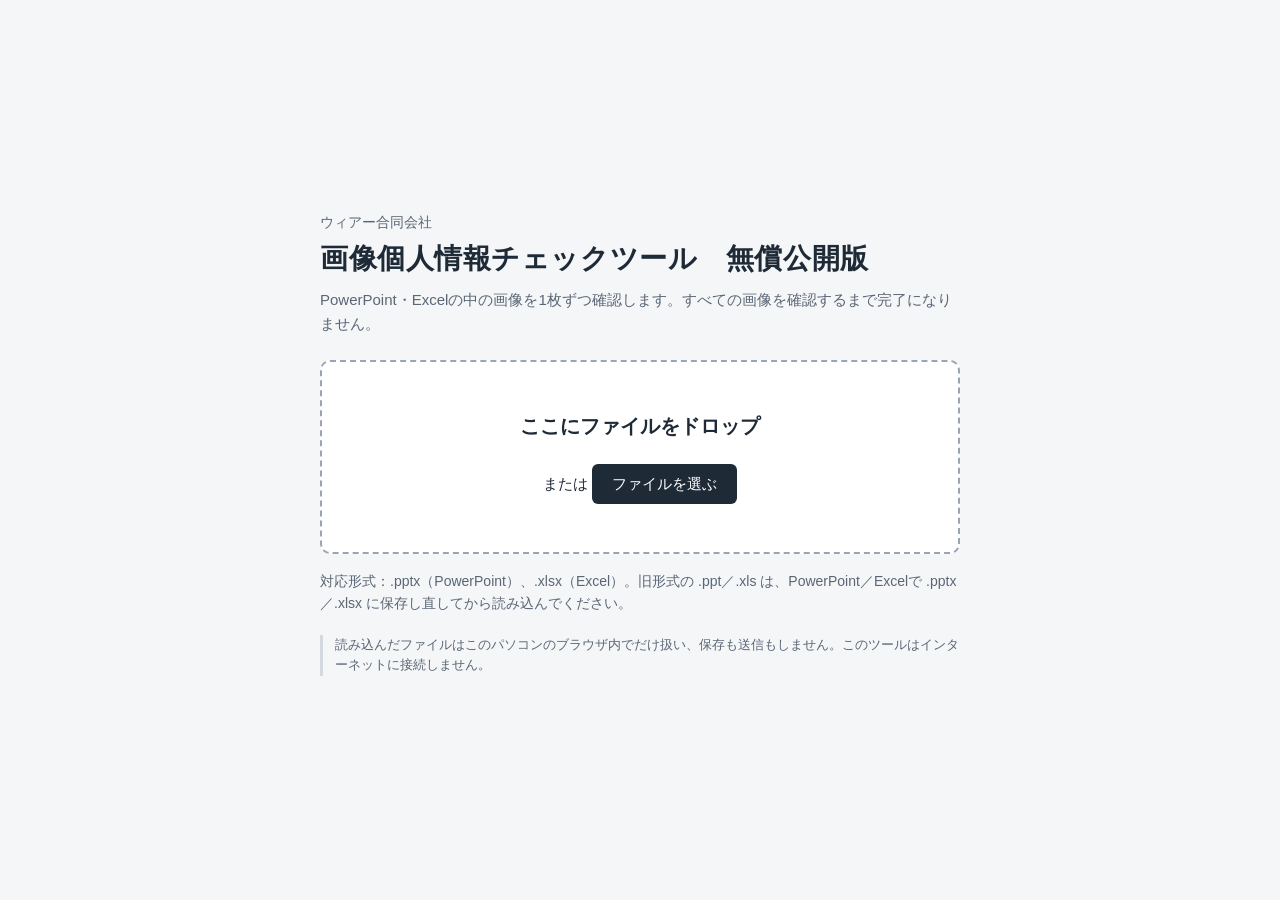
==== commit 5bf35827: "Update XLSXPPTXImageCheckTool.html" ====
--- a/XLSXPPTXImageCheckTool.html
+++ b/XLSXPPTXImageCheckTool.html
@@ -150,8 +150,8 @@
 <!-- ===== 初期画面 ===== -->
 <section id="start">
   <div class="start-box">
-    <p class="org">ウィアー合同会社社内ツール</p>
-    <h1>画像個人情報チェックツール</h1>
+    <p class="org">ウィアー合同会社</p>
+    <h1>画像個人情報チェックツール　無償公開版</h1>
     <p class="lead">PowerPoint・Excelの中の画像を1枚ずつ確認します。すべての画像を確認するまで完了になりません。</p>
     <label id="drop" for="fileInput" tabindex="0">
       <strong>ここにファイルをドロップ</strong>
